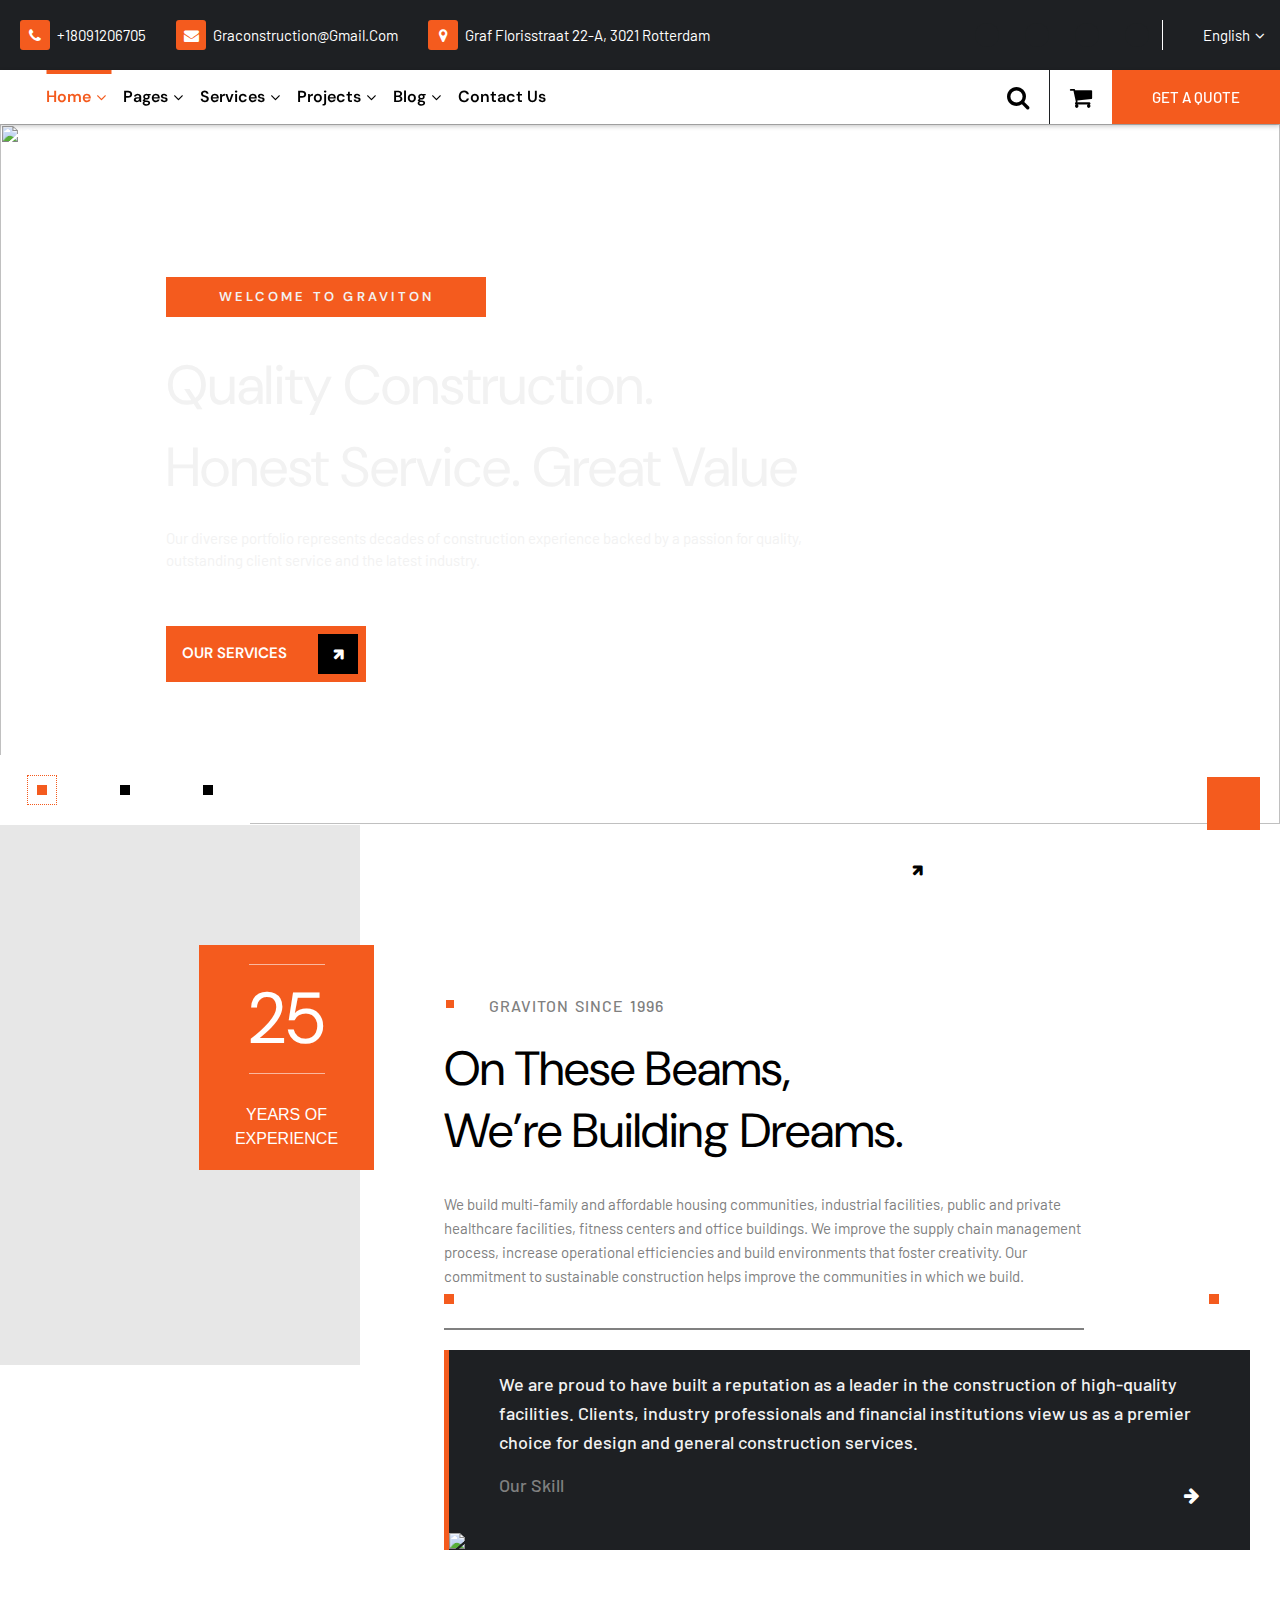
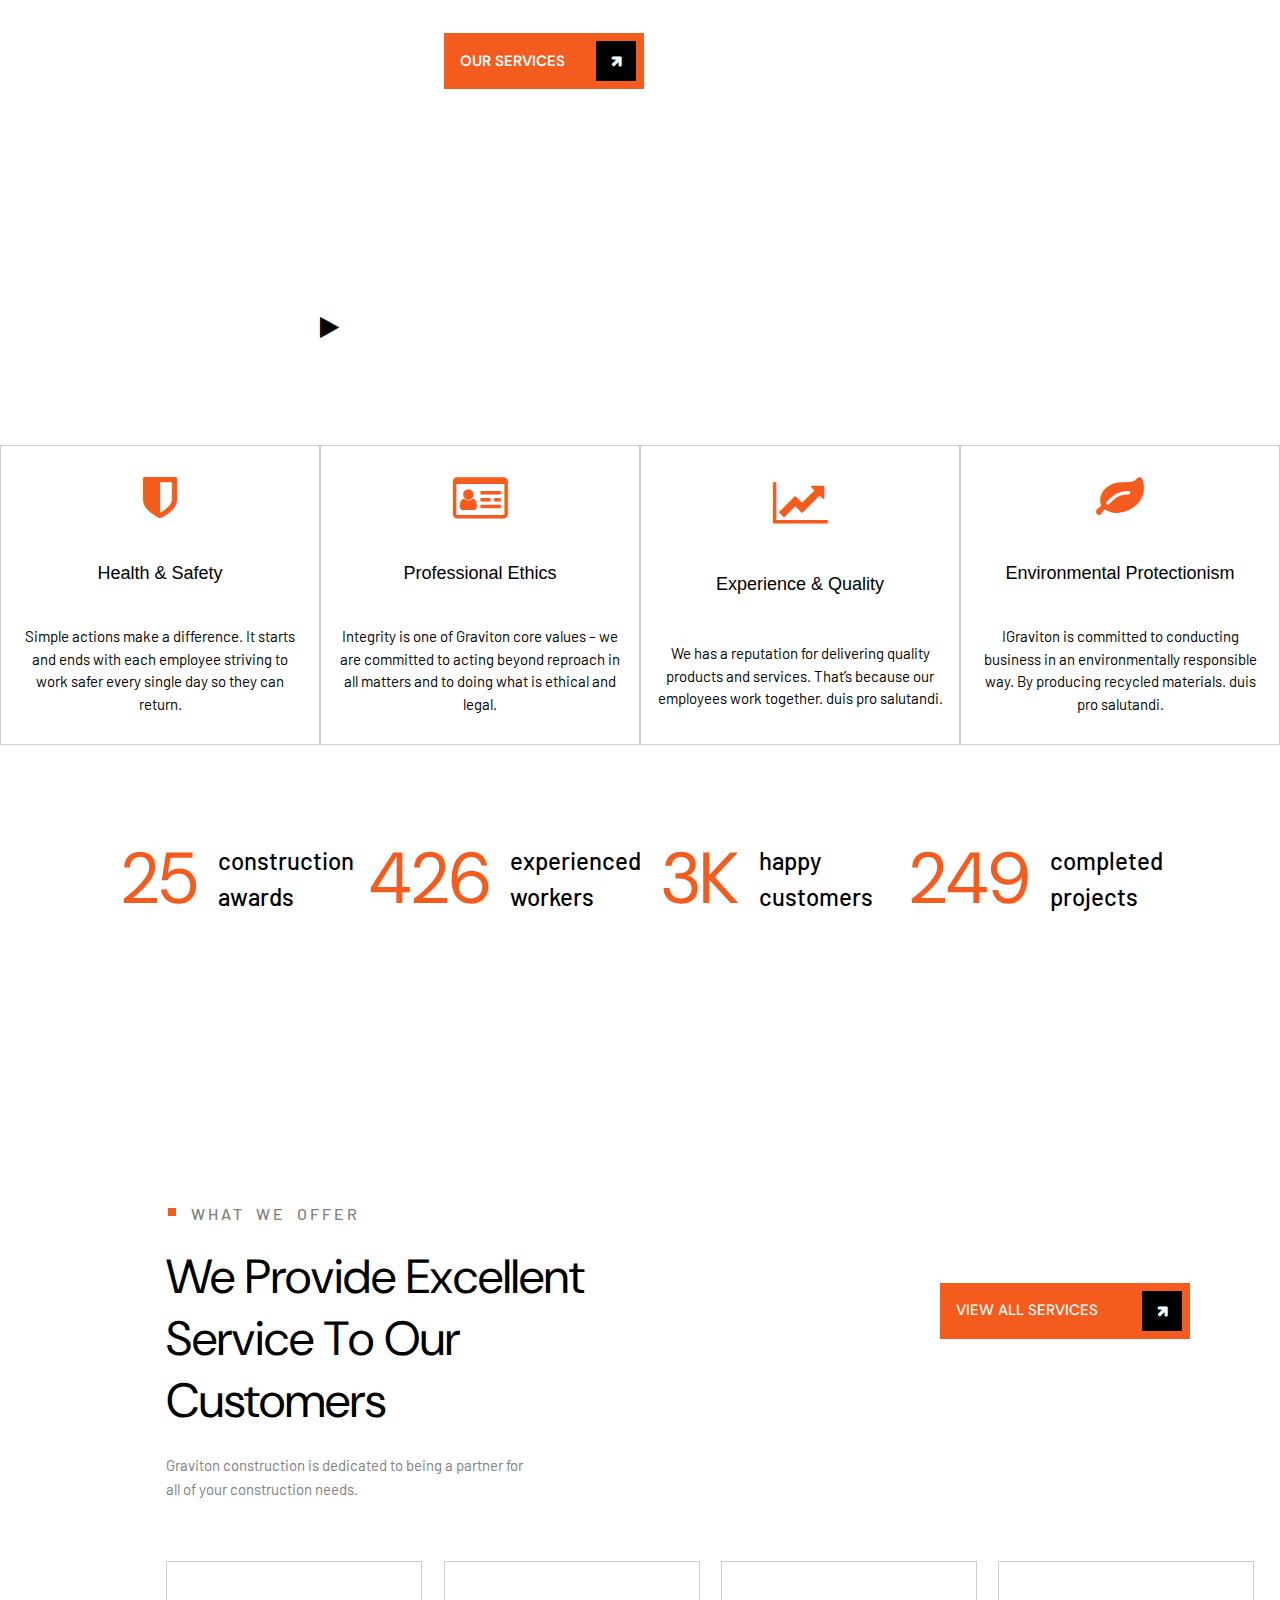
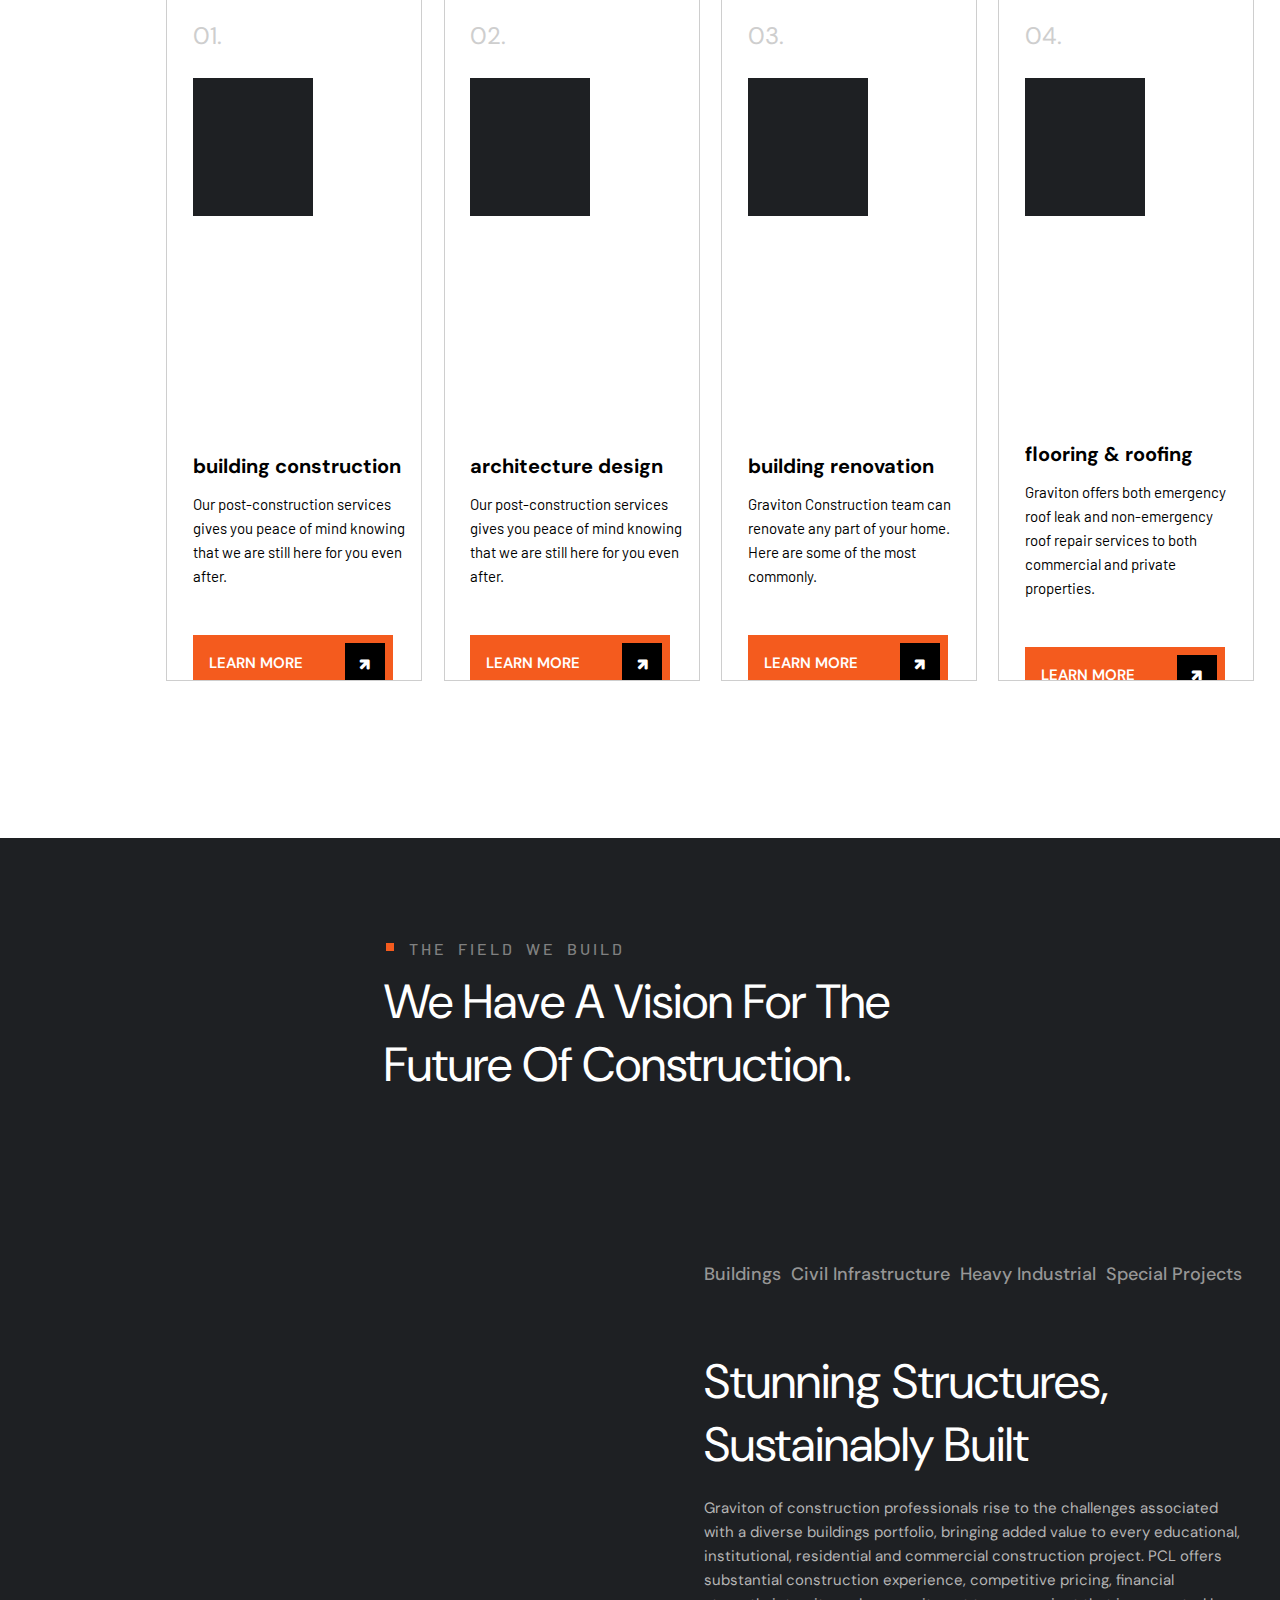
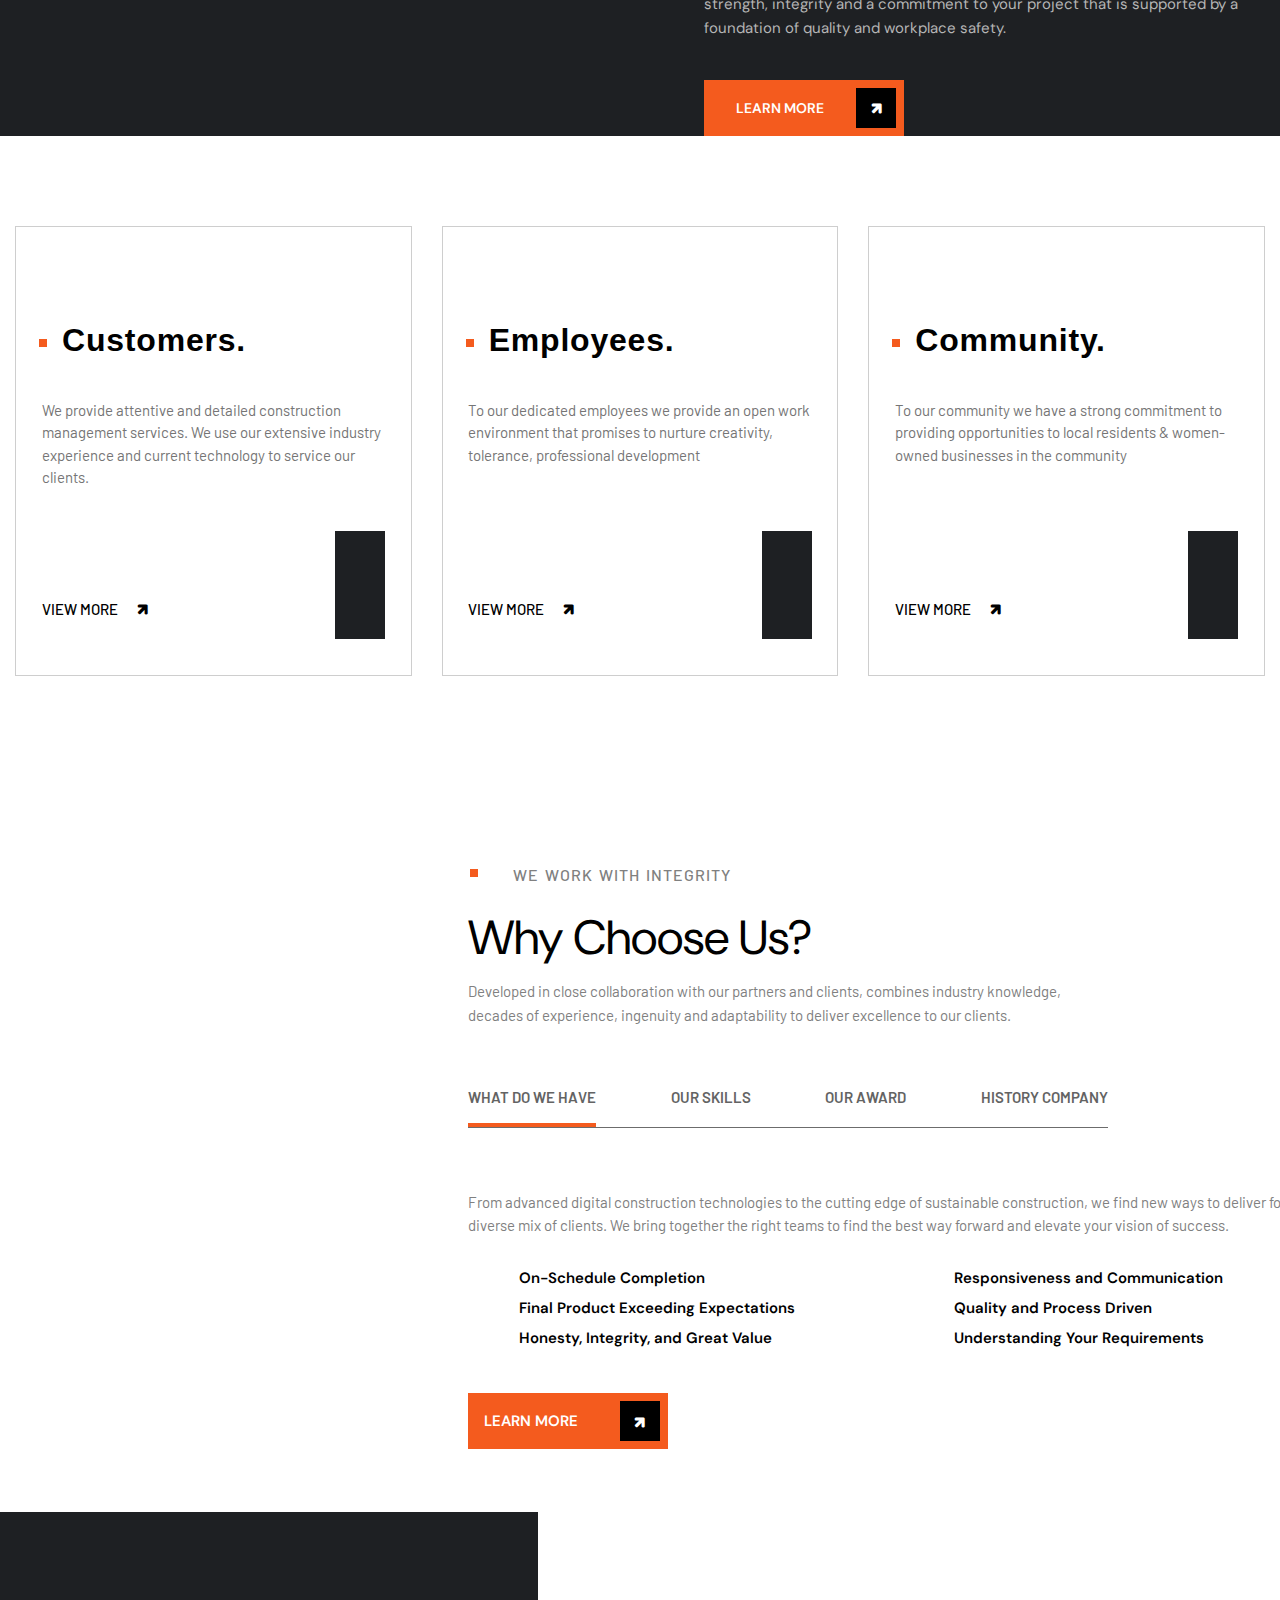
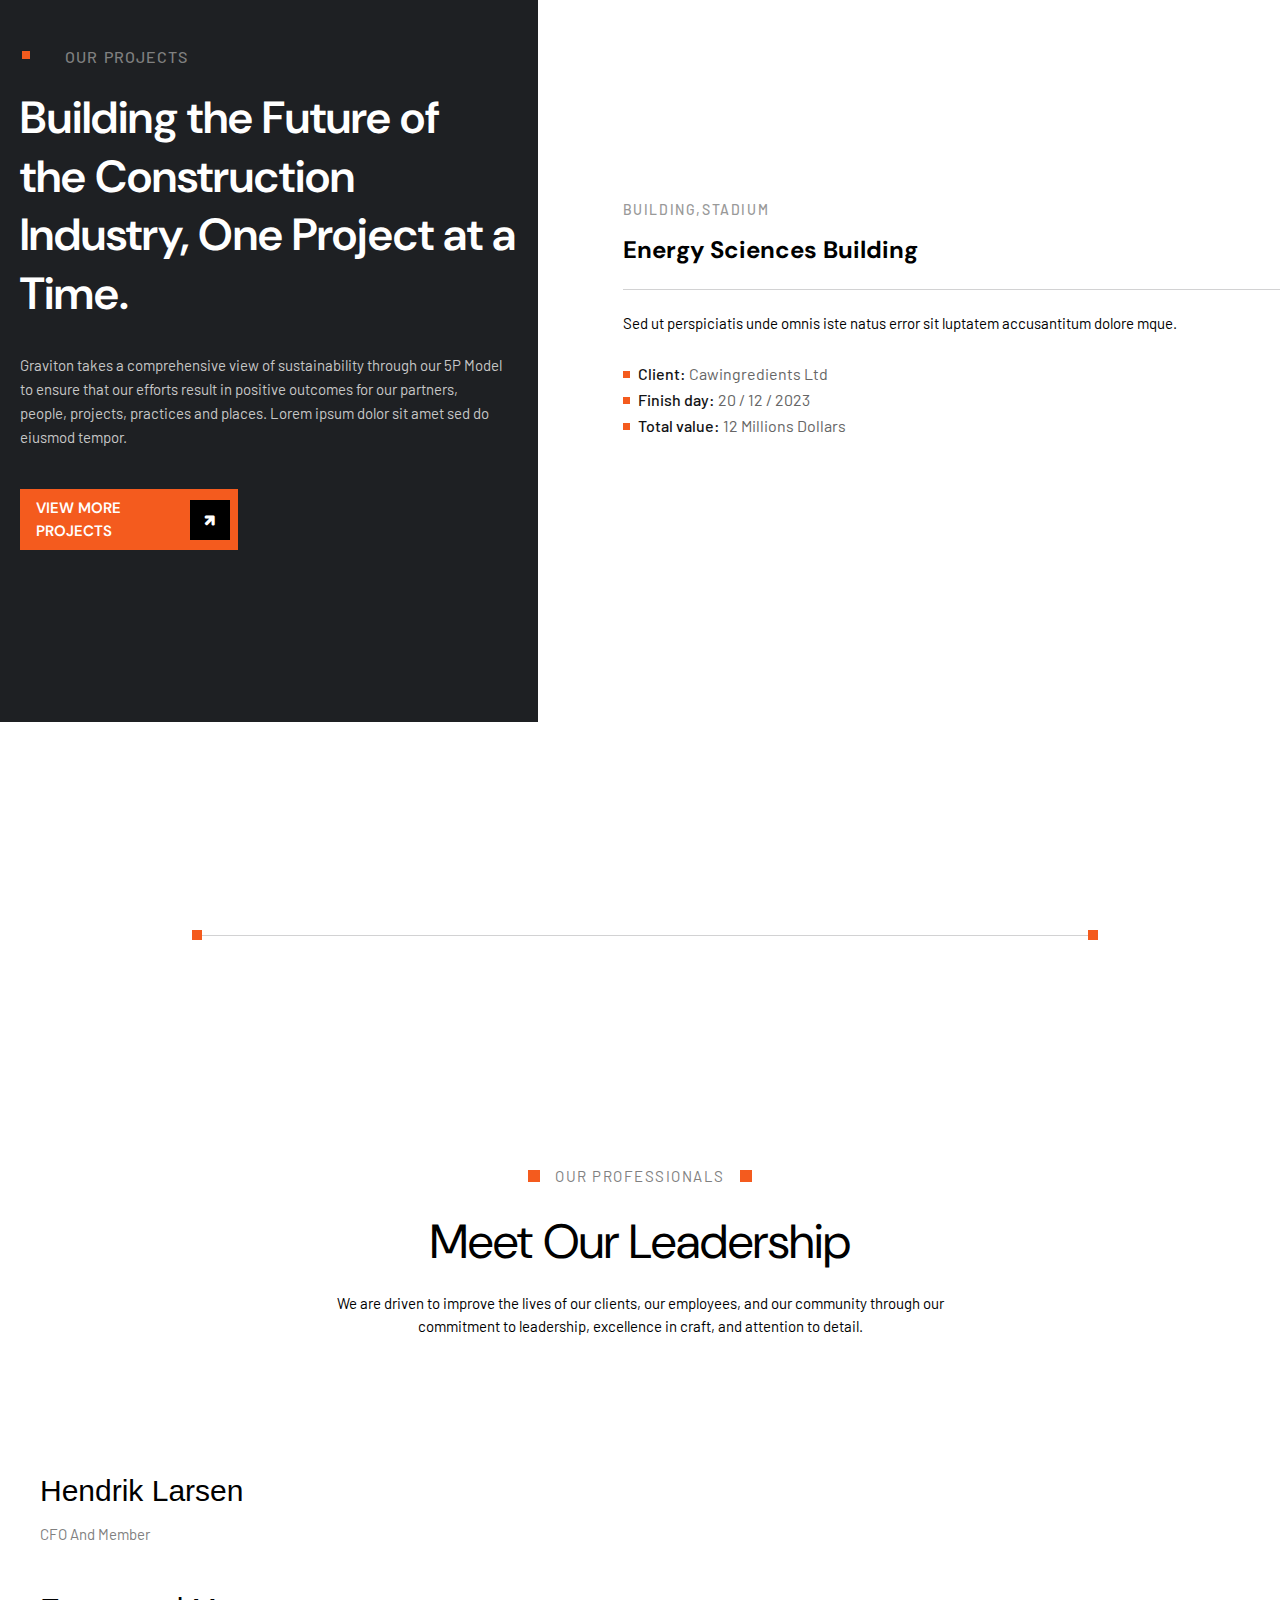
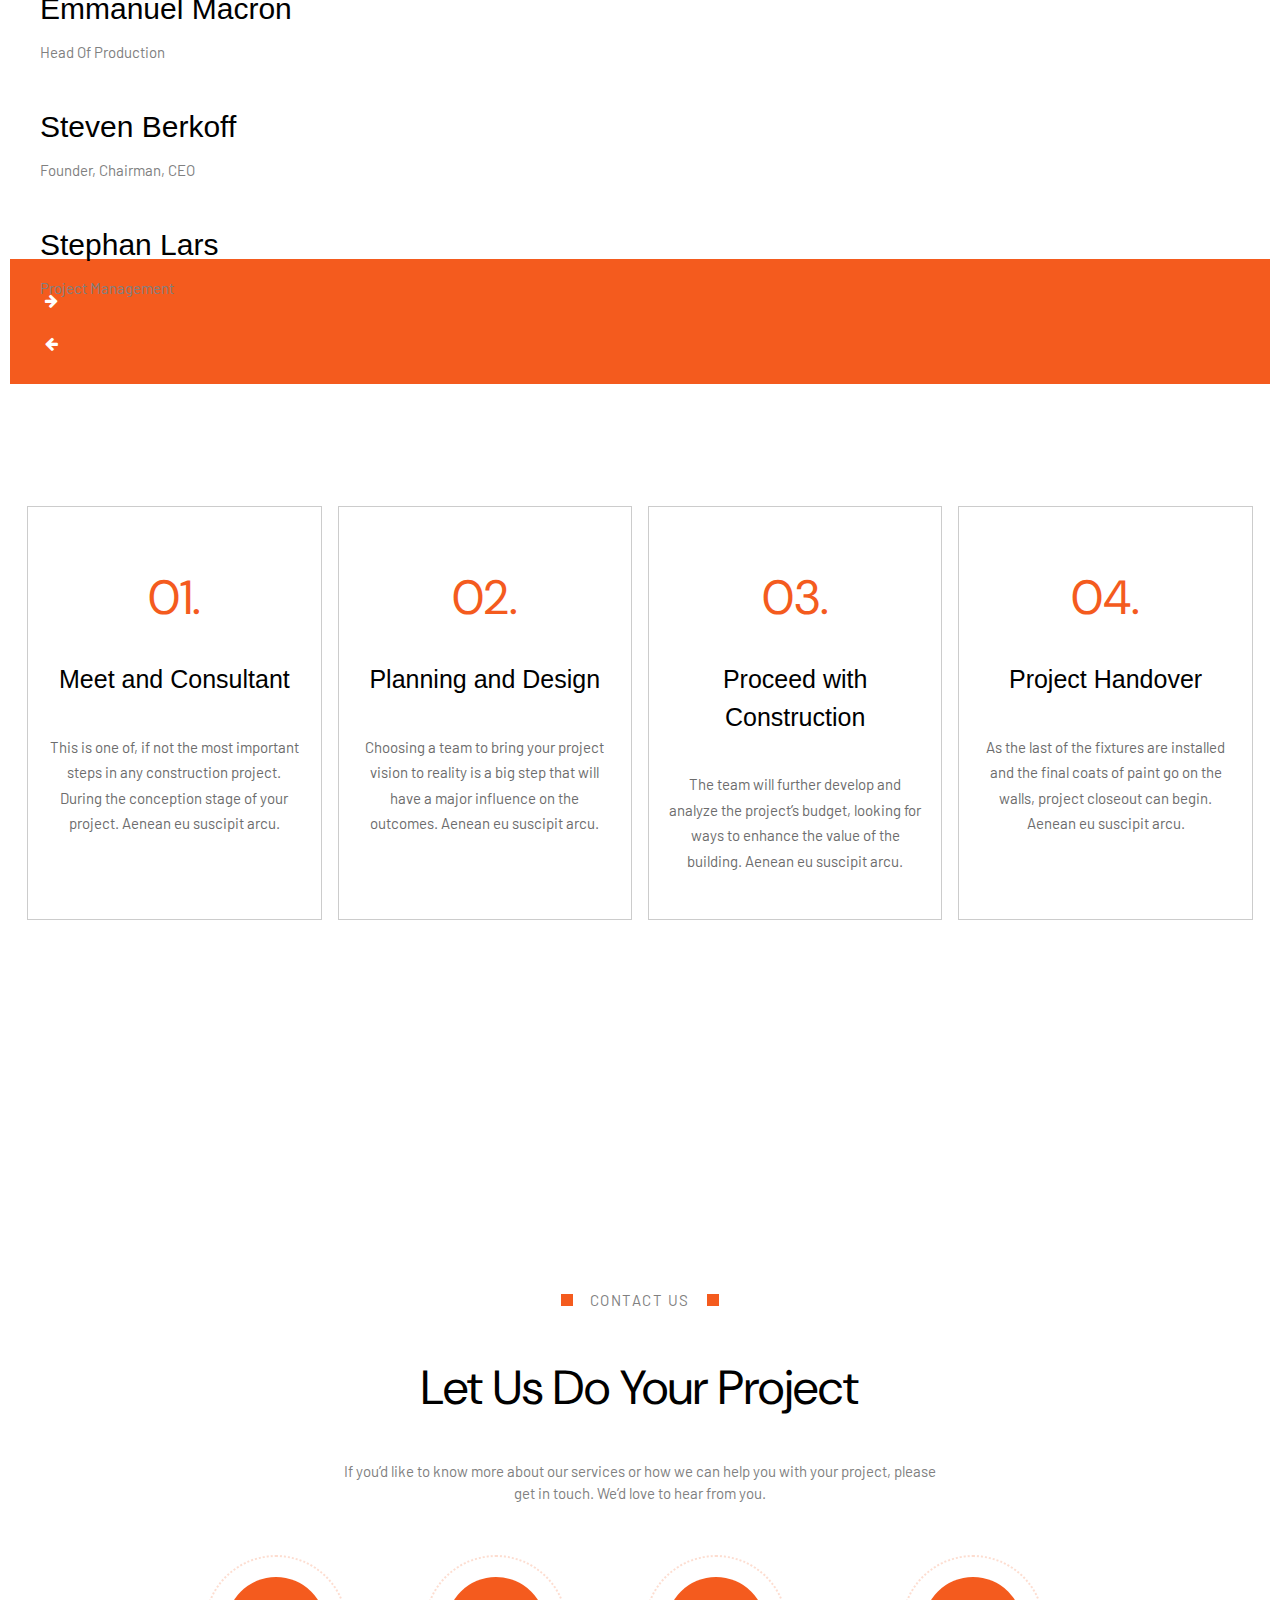
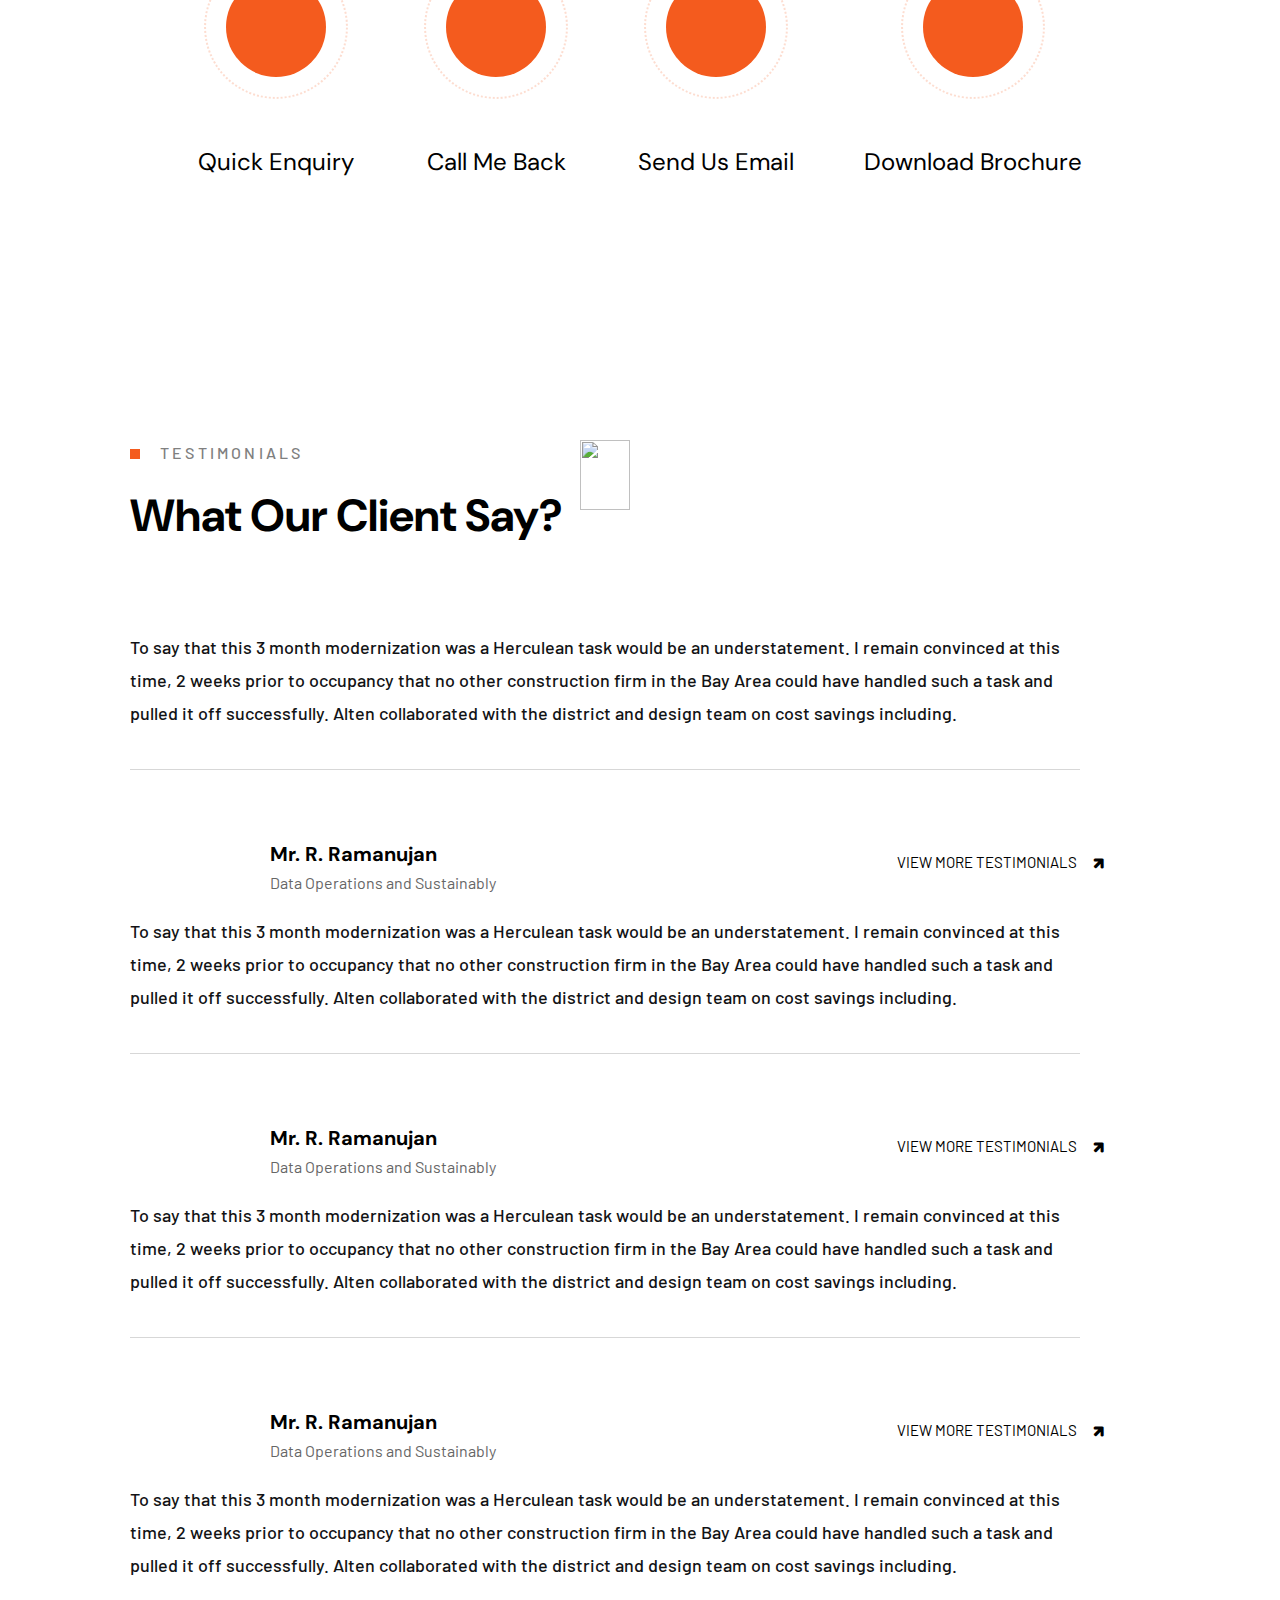
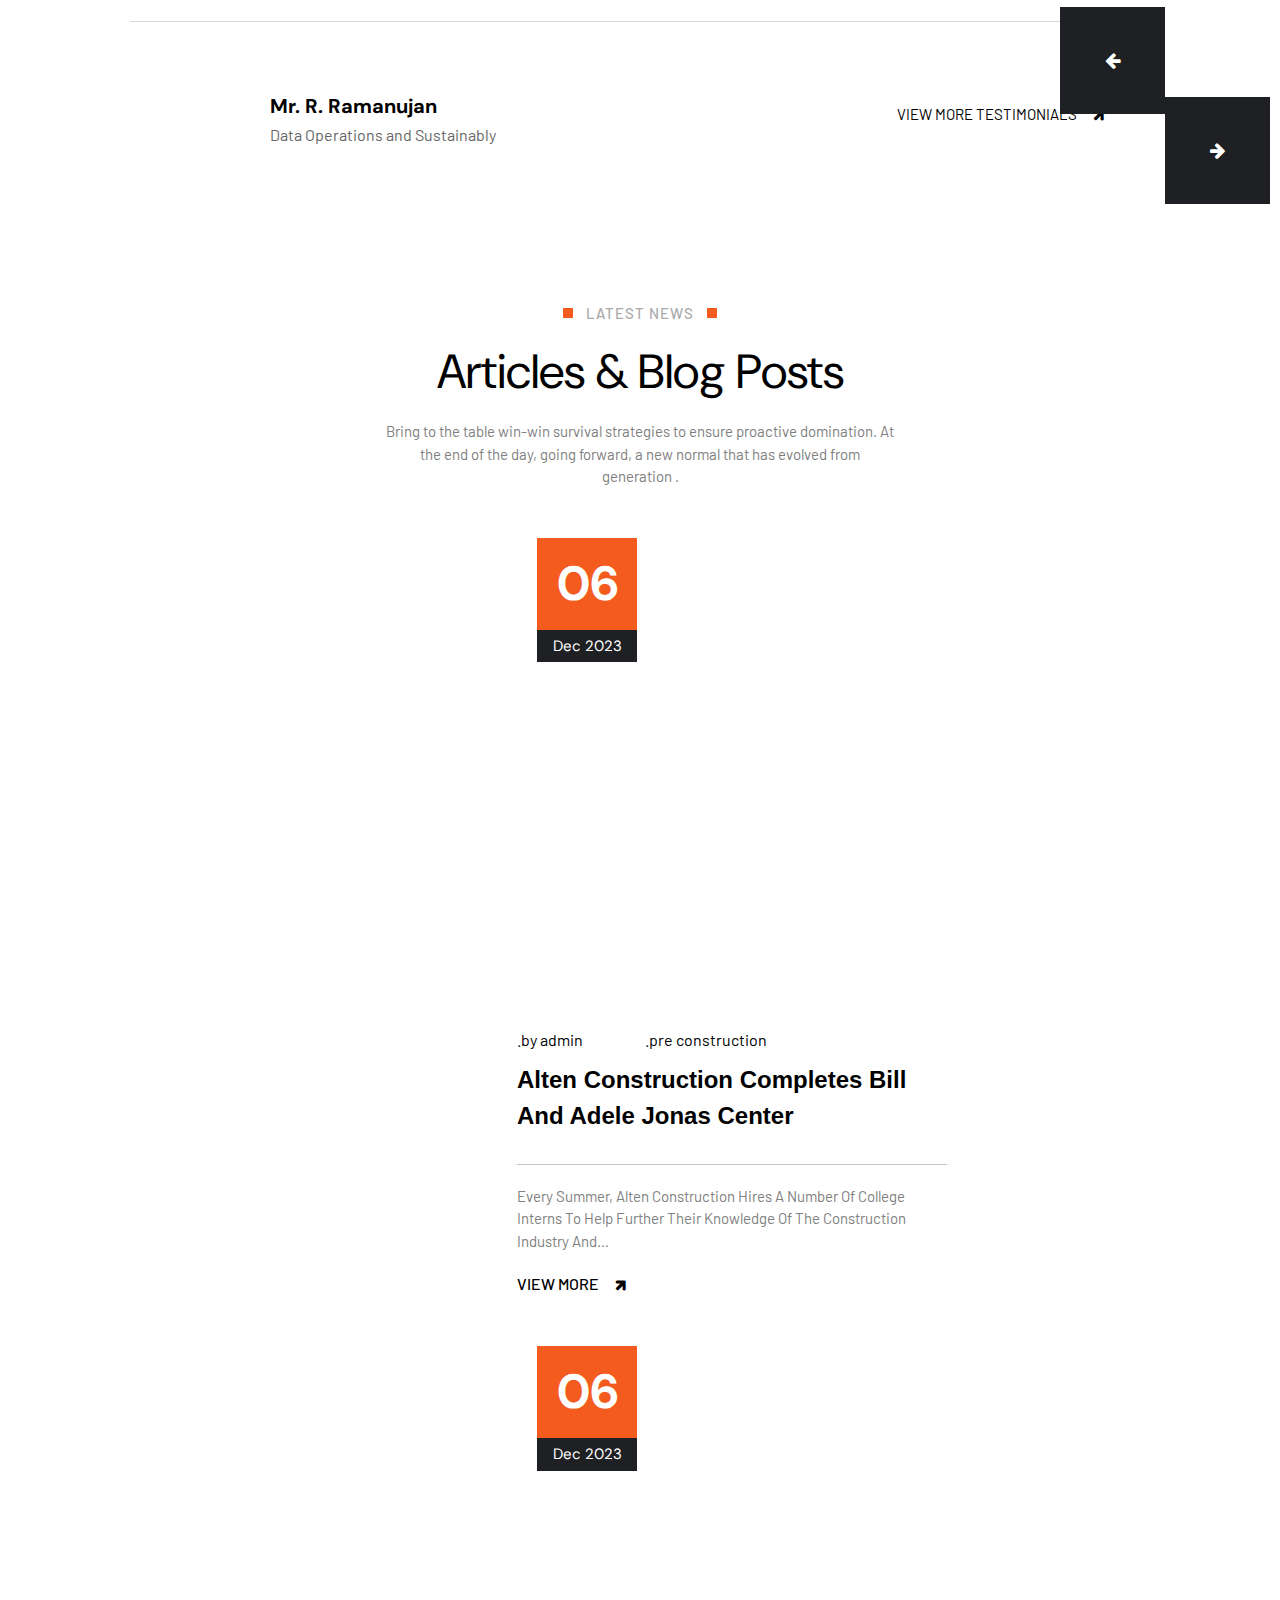
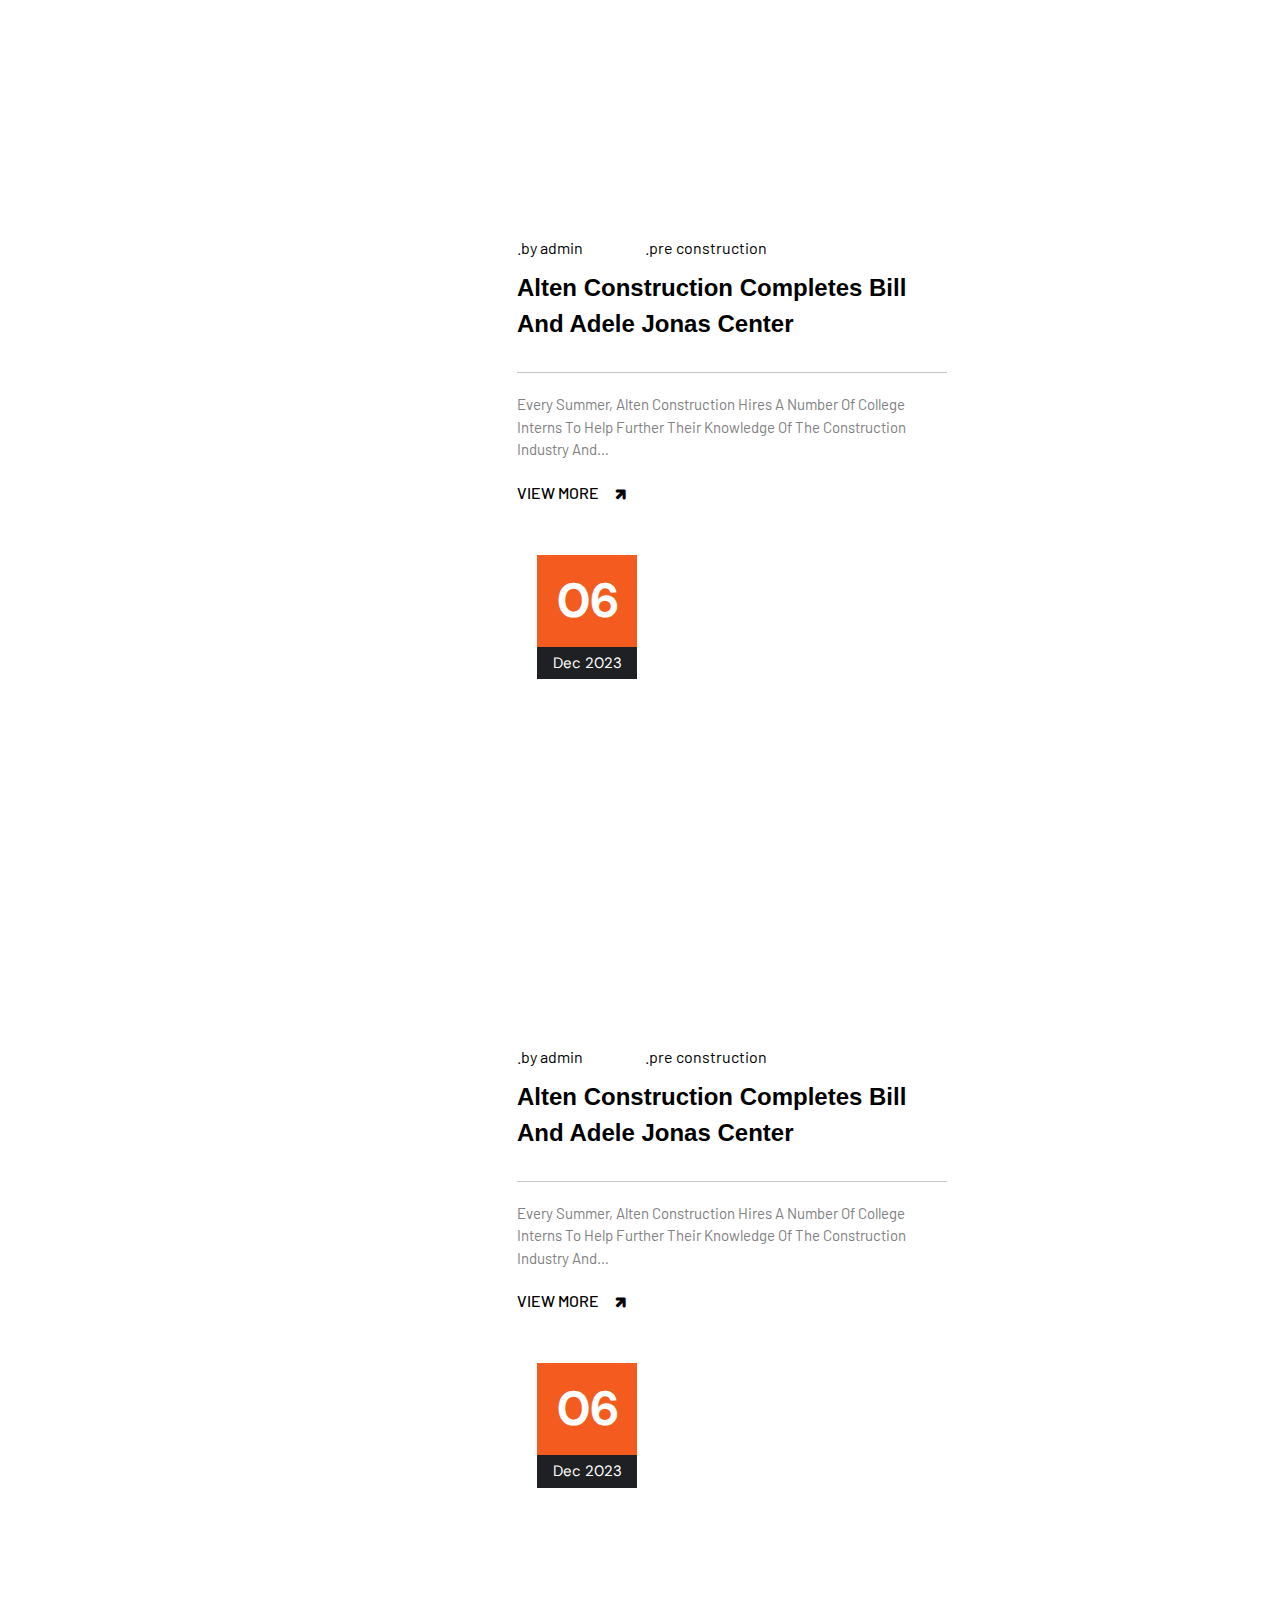
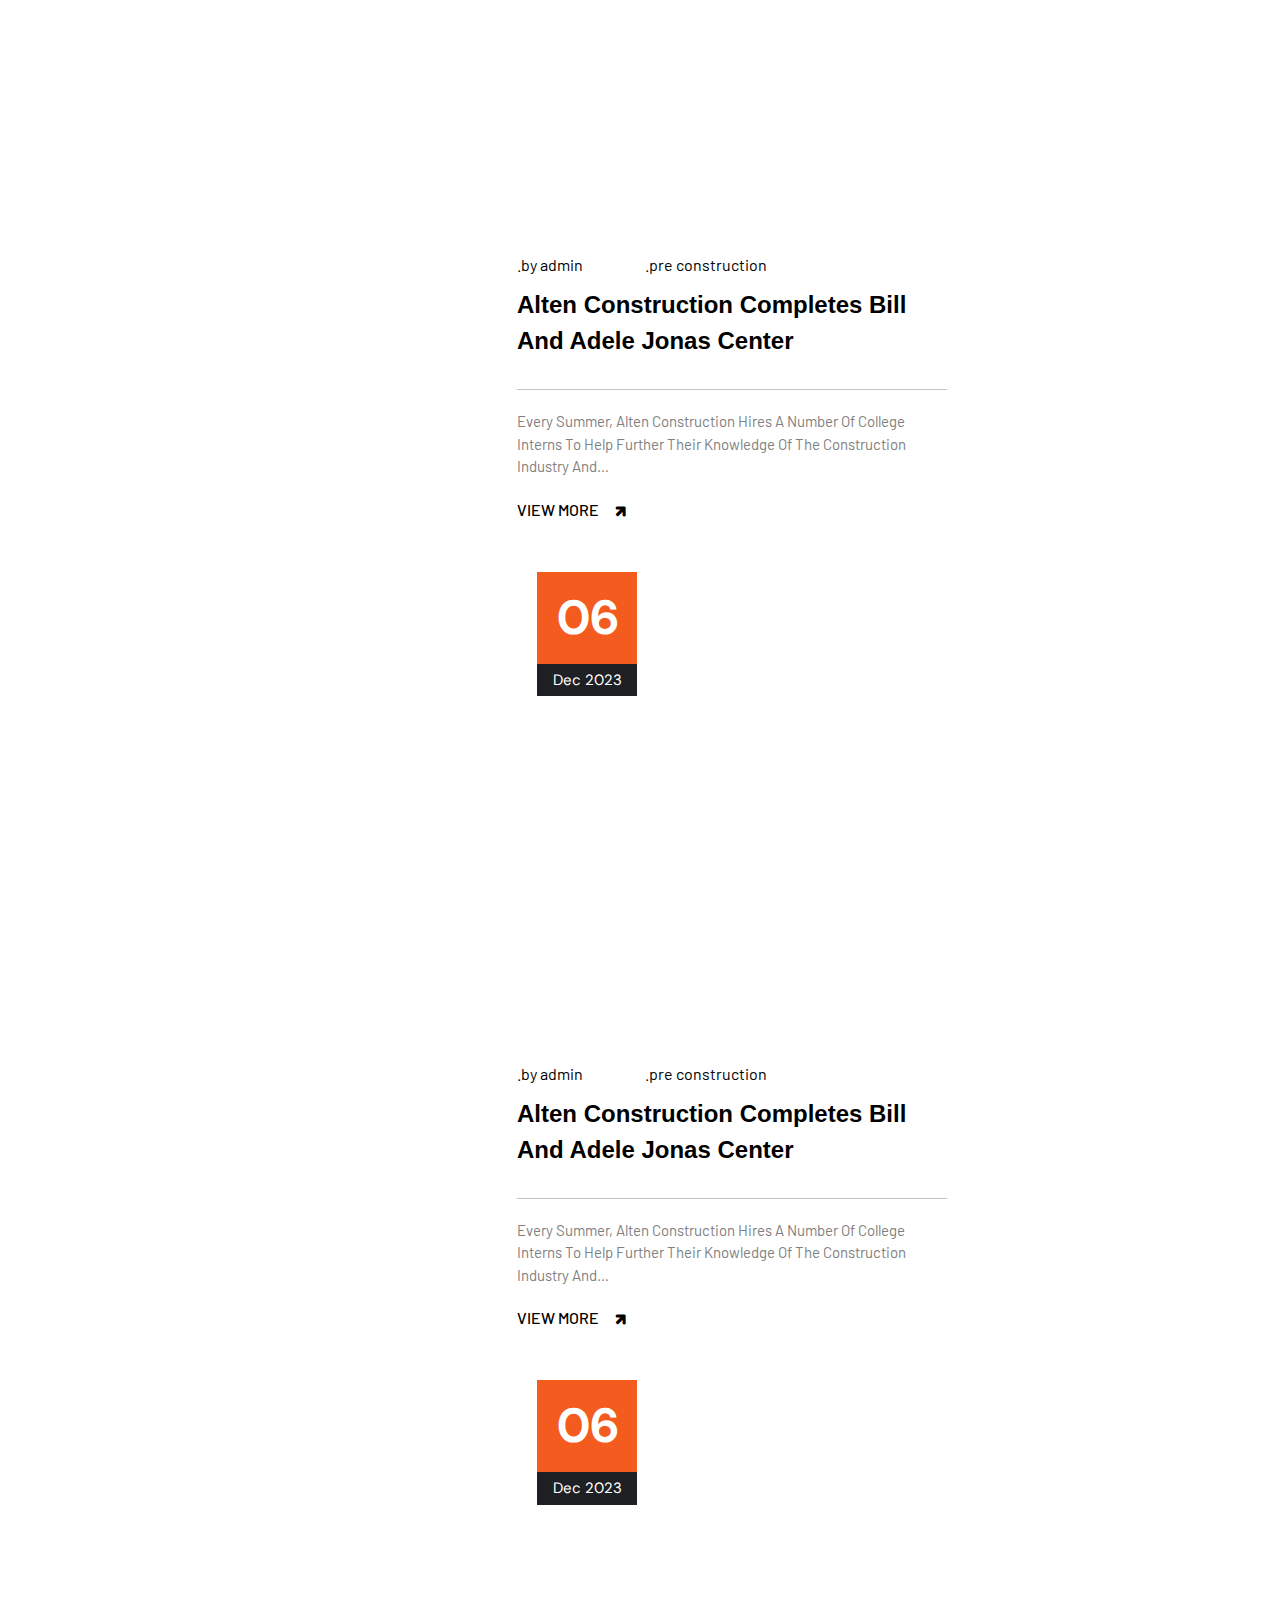
==== construction site.html @ 03c8c066 "Add files via upload" ====
<!DOCTYPE html>
<html lang="en">
  <head>
    <meta charset="UTF-8" />
    <meta name="viewport" content="width=device-width, initial-scale=1.0" />
    <link rel="preconnect" href="https://fonts.googleapis.com" />
    <link rel="preconnect" href="https://fonts.gstatic.com" crossorigin />
    <link rel="stylesheet" href="https://www.w3schools.com/w3css/4/w3.css" />
    <link
      href="https://fonts.googleapis.com/css2?family=Barlow:ital,wght@0,100;0,200;0,300;0,400;0,500;0,600;0,700;0,800;0,900;1,100;1,200;1,300;1,400;1,500;1,600;1,700;1,800;1,900&display=swap"
      rel="stylesheet"
    />
    <link rel="preconnect" href="https://fonts.googleapis.com" />
    <link rel="preconnect" href="https://fonts.gstatic.com" crossorigin />
    <link
      href="https://fonts.googleapis.com/css2?family=DM+Sans:ital,opsz,wght@0,9..40,100..1000;1,9..40,100..1000&display=swap"
      rel="stylesheet"
    />
    <link
      rel="stylesheet"
      href="https://cdn.jsdelivr.net/gh/freeps2/a7rarpress@main/swiper-bundle.min.css"
    />
    <link
      rel="stylesheet"
      href="https://cdn-uicons.flaticon.com/2.1.0/uicons-brands/css/uicons-brands.css"
    />
    <link
      rel="stylesheet"
      href="https://cdn-uicons.flaticon.com/2.1.0/uicons-regular-rounded/css/uicons-regular-rounded.css"
    />
    <link
      rel="stylesheet"
      href="https://cdn-uicons.flaticon.com/2.1.0/uicons-solid-rounded/css/uicons-solid-rounded.css"
    />
    <link
      rel="stylesheet"
      href="https://cdn-uicons.flaticon.com/2.1.0/uicons-thin-straight/css/uicons-thin-straight.css"
    />
    <link
      rel="stylesheet"
      href="https://cdn-uicons.flaticon.com/2.1.0/uicons-regular-straight/css/uicons-regular-straight.css"
    />
    <link
      rel="stylesheet"
      href="https://cdn-uicons.flaticon.com/2.1.0/uicons-regular-straight/css/uicons-regular-straight.css"
    />
    <link
      rel="stylesheet"
      href="https://cdn-uicons.flaticon.com/2.1.0/uicons-thin-rounded/css/uicons-thin-rounded.css"
    />
    <link
      rel="stylesheet"
      href="https://cdn-uicons.flaticon.com/2.1.0/uicons-regular-rounded/css/uicons-regular-rounded.css"
    />
    <link
      rel="stylesheet"
      href="https://cdnjs.cloudflare.com/ajax/libs/font-awesome/4.7.0/css/font-awesome.min.css"
    />
    <link rel="stylesheet" href="style/construction site.css" />

    <title>construction</title>
  </head>
  <body>
    <div class="mainNavbar">
      <div class="row">
        <div class="contactDetails">
          <ul>
            <li>
              <a href="tel:+18091206705"
                ><i class="fa fa-phone" aria-hidden="true"></i>+18091206705</a
              >
            </li>
            <li>
              <a href="mailTo:Graconstruction@gmail.com"
                ><i class="fa fa-envelope" aria-hidden="true"></i
                >Graconstruction@gmail.com</a
              >
            </li>
            <li>
              <a
                href="https://www.google.com/maps/@30.7244843,76.8447094,20z?authuser=0&entry=ttu"
                ><i class="fa fa-map-marker" aria-hidden="true"></i>graf
                florisstraat 22-A, 3021 rotterdam</a
              >
            </li>
          </ul>
        </div>
        <div class="socialMedia">
          <i class="fi fi-brands-facebook"></i
          ><i class="fi fi-brands-twitter"></i><i class="fi fi-brands-skype"></i
          ><i class="fi fi-brands-instagram"></i>
        </div>
        <div class="lang">
          <a href=""
            ><img src="images/united-kingdom-flag-icon.png" alt="" />english<i
              class="fa fa-angle-down"
              aria-hidden="true"
            ></i
          ></a>
        </div>
      </div>
    </div>
    <div class="secondaryNavbar header">
      <div class="row">
        <div class="logo">
          <a href=""> <img src="images/pageLogo.png" alt="" /></a>
        </div>
        <div>
          <ul class="menu">
            <li
              class="secondNavbarLi active dropdown-trigger"
              onclick="activeLi(0)"
            >
              home<i class="fa fa-angle-down" aria-hidden="true"></i>
              <ul class="dropdown-menu">
                <li class="dropdown-menu-item">
                  <div class="liBullets"></div>
                  <span>home 01</span>
                </li>
                <li class="dropdown-menu-item">
                  <div class="liBullets"></div>
                  <span>home 02</span>
                </li>
                <li class="dropdown-menu-item">
                  <div class="liBullets"></div>
                  <span>home 03</span>
                </li>
                <li class="dropdown-menu-item">
                  <div class="liBullets"></div>
                  <span>home 04</span>
                </li>
                <li class="dropdown-menu-item">
                  <div class="liBullets"></div>
                  <span>home 05</span>
                </li>
              </ul>
            </li>
            <li class="secondNavbarLi dropdown-trigger" onclick="activeLi(1)">
              pages<i class="fa fa-angle-down" aria-hidden="true"></i>
              <ul class="dropdown-menu">
                <li class="dropdown-menu-item nestedLi">
                  <div class="liBullets"></div>
                  <span class="dropdown-trigger companyUl"
                    >company
                    <i class="fa fa-angle-right" aria-hidden="true"></i>
                    <ul class="dropdown-menu nestedUl">
                      <li class="dropdown-menu-item">
                        <div class="liBullets"></div>
                        <span>about us</span>
                      </li>
                      <li class="dropdown-menu-item">
                        <div class="liBullets"></div>
                        <span>why choose us</span>
                      </li>
                      <li class="dropdown-menu-item">
                        <div class="liBullets"></div>
                        <span>core values</span>
                      </li>
                      <li class="dropdown-menu-item">
                        <div class="liBullets"></div>
                        <span>history</span>
                      </li>
                      <li class="dropdown-menu-item">
                        <div class="liBullets"></div>
                        <span>what we do</span>
                      </li>
                      <li class="dropdown-menu-item">
                        <div class="liBullets"></div>
                        <span>how do we detail</span>
                      </li>
                      <li class="dropdown-menu-item">
                        <div class="liBullets"></div>
                        <span>working process</span>
                      </li>
                      <li class="dropdown-menu-item">
                        <div class="liBullets"></div>
                        <span>leadership</span>
                      </li>
                      <li class="dropdown-menu-item">
                        <div class="liBullets"></div>
                        <span>leadership details</span>
                      </li>
                    </ul></span
                  >
                </li>
                <li class="dropdown-menu-item">
                  <div class="liBullets"></div>
                  <span>career</span>
                </li>
                <li class="dropdown-menu-item">
                  <div class="liBullets"></div>
                  <span>pricing table</span>
                </li>
                <li class="dropdown-menu-item">
                  <div class="liBullets"></div>
                  <span>gallery</span>
                </li>
                <li class="dropdown-menu-item">
                  <div class="liBullets"></div>
                  <span>testimonials</span>
                </li>
                <li class="dropdown-menu-item">
                  <div class="liBullets"></div>
                  <span>FAQs</span>
                </li>
                <li class="dropdown-menu-item nestedLi">
                  <div class="liBullets"></div>
                  <span class="dropdown-trigger shopUl"
                    >shop <i class="fa fa-angle-right" aria-hidden="true"></i>
                    <ul class="dropdown-menu nestedUl">
                      <li class="dropdown-menu-item">
                        <div class="liBullets"></div>
                        <span>shop</span>
                      </li>
                      <li class="dropdown-menu-item">
                        <div class="liBullets"></div>
                        <span>cart</span>
                      </li>
                      <li class="dropdown-menu-item">
                        <div class="liBullets"></div>
                        <span>shop details</span>
                      </li>
                      <li class="dropdown-menu-item">
                        <div class="liBullets"></div>
                        <span>checkout</span>
                      </li>
                    </ul></span
                  >
                </li>
                <li class="dropdown-menu-item">
                  <div class="liBullets"></div>
                  <span>page 404</span>
                </li>
              </ul>
            </li>
            <li class="secondNavbarLi dropdown-trigger" onclick="activeLi(2)">
              services<i class="fa fa-angle-down" aria-hidden="true"></i>
              <ul class="dropdown-menu">
                <li class="dropdown-menu-item">
                  <div class="liBullets"></div>
                  <span>our service</span>
                </li>
                <li class="dropdown-menu-item">
                  <div class="liBullets"></div>
                  <span>service details</span>
                </li>
              </ul>
            </li>
            <li class="secondNavbarLi dropdown-trigger" onclick="activeLi(3)">
              projects<i class="fa fa-angle-down" aria-hidden="true"></i>
              <ul class="dropdown-menu">
                <li class="dropdown-menu-item">
                  <div class="liBullets"></div>
                  <span>project style 01</span>
                </li>
                <li class="dropdown-menu-item">
                  <div class="liBullets"></div>
                  <span>project style 02</span>
                </li>
                <li class="dropdown-menu-item">
                  <div class="liBullets"></div>
                  <span>project style 03</span>
                </li>
                <li class="dropdown-menu-item">
                  <div class="liBullets"></div>
                  <span>project style 04</span>
                </li>
                <li class="dropdown-menu-item">
                  <div class="liBullets"></div>
                  <span>project details</span>
                </li>
              </ul>
            </li>
            <li class="secondNavbarLi dropdown-trigger" onclick="activeLi(4)">
              blog<i class="fa fa-angle-down" aria-hidden="true"></i>
              <ul class="dropdown-menu">
                <li class="dropdown-menu-item">
                  <div class="liBullets"></div>
                  <span>blog standard</span>
                </li>
                <li class="dropdown-menu-item">
                  <div class="liBullets"></div>
                  <span>blog fullwidth</span>
                </li>
                <li class="dropdown-menu-item">
                  <div class="liBullets"></div>
                  <span>blog grid</span>
                </li>
                <li class="dropdown-menu-item">
                  <div class="liBullets"></div>
                  <span>blog details</span>
                </li>
              </ul>
            </li>
            <li class="secondNavbarLi" onclick="activeLi(5)">
              <a href="">contact us</a>
            </li>
          </ul>
        </div>
        <div class="secondaryNavbarChild3">
          <i class="fa fa-search" aria-hidden="true"></i>
          <i class="fa fa-shopping-cart" aria-hidden="true"></i>
          <div class="quote-btn">get a quote</div>
        </div>
      </div>
    </div>
    <div class="landingcontent">
      <div class="slideshow-container">
        <!-- Full-width images with number and caption text -->
        <div class="mySlides fade">
          <div class="numbertext">
            <div class="container">
              <div class="slogan">welcome to graviton</div>
              <div>
                <h1>
                  quality construction. <br />
                  honest service. great value
                </h1>
              </div>
              <div>
                <p>
                  Our diverse portfolio represents decades of construction
                  experience backed by a passion for quality, outstanding client
                  service and the latest industry.
                </p>
              </div>
              <div class="primaryButton">
                <div>our services</div>
                <div><i class="fa fa-arrow-right" aria-hidden="true"></i></div>
              </div>
            </div>
          </div>
          <img src="images/intricate-explorer-qLCvorZ8oQ4-unsplash.jpg" />
        </div>

        <div class="mySlides fade">
          <div class="numbertext">
            <div class="container">
              <div class="slogan">welcome to graviton</div>
              <div>
                <h1>
                  quality construction. <br />
                  honest service. great value
                </h1>
              </div>
              <div>
                <p>
                  Our diverse portfolio represents decades of construction
                  experience backed by a passion for quality, outstanding client
                  service and the latest industry.
                </p>
              </div>
              <div class="primaryButton">
                <div>our services</div>
                <div><i class="fa fa-arrow-right" aria-hidden="true"></i></div>
              </div>
            </div>
          </div>
          <img src="images/ivan-rohovchenko-orzitN7t_PQ-unsplash.jpg" />
        </div>

        <div class="mySlides fade">
          <div class="numbertext">
            <div class="container">
              <div class="slogan">welcome to graviton</div>
              <div>
                <h1>
                  quality construction. <br />
                  honest service. great value
                </h1>
              </div>
              <div>
                <p>
                  Our diverse portfolio represents decades of construction
                  experience backed by a passion for quality, outstanding client
                  service and the latest industry.
                </p>
              </div>
              <div class="primaryButton">
                <div>our services</div>
                <div><i class="fa fa-arrow-right" aria-hidden="true"></i></div>
              </div>
            </div>
          </div>
          <img src="images/kevin-grieve-35I9F_W2h0I-unsplash.jpg" />
        </div>
      </div>
      <br />

      <!-- The dots/circles -->
      <div class="slideShowBtns" style="text-align: center">
        <div class="slideShowBtnsDivs">
          <span class="dot" onclick="currentSlide(1)"></span>
        </div>
        <div class="slideShowBtnsDivs">
          <span class="dot" onclick="currentSlide(2)"></span>
        </div>
        <div class="slideShowBtnsDivs">
          <span class="dot" onclick="currentSlide(3)"></span>
        </div>
      </div>
    </div>
    <div class="experience">
      <div class="col">
        <div></div>
        <div class="experienceChild1">
          <div class="col-md-4 wow fadeInUp">
            <h1><span class="counter">25</span></h1>
            <h3>years of experience</h3>
          </div>
          <div><i class="fa fa-play" aria-hidden="true"></i></div>
        </div>
      </div>
      <div class="col">
        <div class="wow fadeInRightBig joinUS">
          <div>
            <h1>Ready to work together? <br />Join with us today.</h1>
            <div><i class="fa fa-arrow-right" aria-hidden="true"></i></div>
          </div>
        </div>
        <div class="experienceChild2">
          <div>
            <ul>
              <li><p>GRAVITON SINCE 1996</p></li>
            </ul>
          </div>
          <div>
            <h1>
              On These Beams,<br />
              We’re Building Dreams.
            </h1>
          </div>
          <div>
            <p>
              We build multi-family and affordable housing communities,
              industrial facilities, public and private healthcare facilities,
              fitness centers and office buildings. We improve the supply chain
              management process, increase operational efficiencies and build
              environments that foster creativity. Our commitment to sustainable
              construction helps improve the communities in which we build.
            </p>
            <div class="bullets"></div>
            <div class="bullets"></div>
          </div>
          <div class="slideshow-container">
            <div class="mySlides2 fade">
              <div class="numbertext">
                We are proud to have built a reputation as a leader in the
                construction of high-quality facilities. Clients, industry
                professionals and financial institutions view us as a premier
                choice for design and general construction services.
              </div>
              <img
                src="https://demo.bravisthemes.com/graviton/wp-content/themes/graviton/assets/img/ruler.png"
                style="width: 100%"
              />
              <div class="text">Our Skill</div>
            </div>

            <div class="mySlides2 fade">
              <div class="numbertext">
                To integrate the entire building lifecycle into a seamless
                platform to redefine how the world builds. Vel altera malorum
                ei. Eam at erat dicat vocent, vel et magna vitae principes, et
                sea dicit eripuit.
              </div>
              <img
                src="https://demo.bravisthemes.com/graviton/wp-content/themes/graviton/assets/img/ruler.png"
                style="width: 100%"
              />
              <div class="text">Our Mission</div>
            </div>
            <a class="prev" onclick="plusSlides(-1)"
              ><i class="fa fa-arrow-left"></i
            ></a>
            <a class="next" onclick="plusSlides(1)"
              ><i class="fa fa-arrow-right"></i
            ></a>
          </div>
          <br />

          <div class="primaryButton">
            <div>our services</div>
            <div><i class="fa fa-arrow-right" aria-hidden="true"></i></div>
          </div>
        </div>
      </div>
    </div>
    <div class="characteristics">
      <div class="row">
        <div class="box">
          <i class="fa fa-shield" aria-hidden="true"></i>
          <h2>health & safety</h2>
          <p>
            Simple actions make a difference. It starts and ends with each
            employee striving to work safer every single day so they can return.
          </p>
        </div>
        <div class="box">
          <i class="fa fa-id-card-o" aria-hidden="true"></i>
          <h2>professional ethics</h2>
          <p>
            Integrity is one of Graviton core values – we are committed to
            acting beyond reproach in all matters and to doing what is ethical
            and legal.
          </p>
        </div>
        <div class="box">
          <i class="fa fa-line-chart" aria-hidden="true"></i>
          <h2>experience & quality</h2>
          <p>
            We has a reputation for delivering quality products and services.
            That’s because our employees work together. duis pro salutandi.
          </p>
        </div>
        <div class="box">
          <i class="fa fa-leaf" aria-hidden="true"></i>
          <h2>environmental protectionism</h2>
          <p>
            IGraviton is committed to conducting business in an environmentally
            responsible way. By producing recycled materials. duis pro
            salutandi.
          </p>
        </div>
      </div>
      <div class="row">
        <div>
          <h1><span class="counter">25</span></h1>
          <p>construction awards</p>
        </div>
        <div>
          <h1><span class="counter">426</span></h1>
          <p>experienced workers</p>
        </div>
        <div>
          <h1><span class="counter">3</span>K</h1>
          <p>happy customers</p>
        </div>
        <div>
          <h1><span class="counter">249</span></h1>
          <p>completed projects</p>
        </div>
      </div>
    </div>
    <div class="whatWeOffer">
      <img class="wow fadeInDown" src="images/crane.webp" alt="" />
      <div class="row">
        <div class="col whatWeOfferChild">
          <div>
            <ul>
              <li><p>WHAT WE OFFER</p></li>
            </ul>
          </div>
          <div>
            <h1>We Provide Excellent Service To Our Customers</h1>
          </div>
          <div>
            <p>
              Graviton construction is dedicated to being a partner for all of
              your construction needs.
            </p>
          </div>
        </div>
        <div class="col">
          <div class="primaryButton">
            <div>view all services</div>
            <div><i class="fa fa-arrow-right" aria-hidden="true"></i></div>
          </div>
        </div>
      </div>
      <div class="row">
        <div class="col box">
          <div class="upper">
            <div class="appearing">
              <img src="images/appearing_1.webp" alt="" />
            </div>
            <div class="dissapearing">
              <h3>01.</h3>
              <div><i class="fi fi-rs-build-alt"></i></div>
            </div>
          </div>
          <div class="lower">
            <h2>building construction</h2>
            <p>
              Our post-construction services gives you peace of mind knowing
              that we are still here for you even after.
            </p>
            <div class="primaryButton">
              <div>learn more</div>
              <div><i class="fa fa-arrow-right" aria-hidden="true"></i></div>
            </div>
          </div>
        </div>
        <div class="col box">
          <div class="upper">
            <div class="appearing">
              <img src="images/appearing_2.webp" alt="" />
            </div>
            <div class="dissapearing">
              <h3>02.</h3>
              <div><i class="fi fi-rs-map"></i></div>
            </div>
          </div>
          <div class="lower">
            <h2>architecture design</h2>
            <p>
              Our post-construction services gives you peace of mind knowing
              that we are still here for you even after.
            </p>
            <div class="primaryButton">
              <div>learn more</div>
              <div><i class="fa fa-arrow-right" aria-hidden="true"></i></div>
            </div>
          </div>
        </div>
        <div class="col box">
          <div class="upper">
            <div class="appearing">
              <img src="images/appearing_3.webp" alt="" />
            </div>
            <div class="dissapearing">
              <h3>03.</h3>
              <div><i class="fi fi-rs-hammer"></i></div>
            </div>
          </div>
          <div class="lower">
            <h2>building renovation</h2>
            <p>
              Graviton Construction team can renovate any part of your home.
              Here are some of the most commonly.
            </p>
            <div class="primaryButton">
              <div>learn more</div>
              <div><i class="fa fa-arrow-right" aria-hidden="true"></i></div>
            </div>
          </div>
        </div>
        <div class="col box">
          <div class="upper">
            <div class="appearing">
              <img src="images/appearing_4.webp" alt="" />
            </div>
            <div class="dissapearing">
              <h3>04.</h3>
              <div><i class="fi fi-rs-chimney"></i></div>
            </div>
          </div>
          <div class="lower">
            <h2>flooring & roofing</h2>
            <p>
              Graviton offers both emergency roof leak and non-emergency roof
              repair services to both commercial and private properties.
            </p>
            <div class="primaryButton">
              <div>learn more</div>
              <div><i class="fa fa-arrow-right" aria-hidden="true"></i></div>
            </div>
          </div>
        </div>
      </div>
    </div>
    <div class="fieldWeBuilt">
      <div class="row">
        <div class="col">
          <div>
            <ul>
              <li><p>THE FIELD WE BUILD</p></li>
            </ul>
          </div>
          <div>
            <h1>We Have A Vision For The Future Of Construction.</h1>
          </div>
        </div>
        <div class="col">
          <img
            class="wow fadeInDown"
            src="images/Screenshot 2024-02-26 101257.png"
            alt=""
          />
        </div>
      </div>
      <div class="row">
        <div class="col">
          <img
            id="buildingsImg"
            class="wow fadeInLeft img"
            src="images/tab1Img.png"
            alt=""
          /><img
            id="civilInfraImg"
            class="wow fadeInLeft img"
            src="images/tab2Img.jpg"
            alt=""
          /><img
            id="heavyIndustImg"
            class="wow fadeInLeft img"
            src="images/tab3Img.jpg"
            alt=""
          /><img
            id="specialProjectImg"
            class="wow fadeInLeft img"
            src="images/tab4Img.jpg"
            alt=""
          />
        </div>
        <div class="col">
          <div>
            <div
              id="tabToggler1"
              class="tabTogglers"
              onclick="openCity('buildings'), openImg('buildingsImg'), activeTab('tabToggler1')"
            >
              buildings
            </div>
            <div
              id="tabToggler2"
              class="tabTogglers"
              onclick="openCity('civilInfra'),openImg('civilInfraImg'), activeTab('tabToggler2')"
            >
              civil infrastructure
            </div>
            <div
              id="tabToggler3"
              class="tabTogglers"
              onclick="openCity('heavyIndust'),openImg('heavyIndustImg'), activeTab('tabToggler3')"
            >
              heavy industrial
            </div>
            <div
              id="tabToggler4"
              class="tabTogglers"
              onclick="openCity('specialProject'),openImg('specialProjectImg'), activeTab('tabToggler4')"
            >
              special projects
            </div>
          </div>
          <div id="buildings" class="city wow fadeInRight">
            <div>
              <h1>Stunning Structures, Sustainably Built</h1>
            </div>
            <div>
              <p>
                Graviton of construction professionals rise to the challenges
                associated with a diverse buildings portfolio, bringing added
                value to every educational, institutional, residential and
                commercial construction project. PCL offers substantial
                construction experience, competitive pricing, financial
                strength, integrity and a commitment to your project that is
                supported by a foundation of quality and workplace safety.
              </p>
            </div>
            <div class="primaryButton">
              <div>learn more</div>
              <div><i class="fa fa-arrow-right" aria-hidden="true"></i></div>
            </div>
          </div>
          <div id="civilInfra" class="city wow fadeInRight">
            <div>
              <h1>Stunning Structures, Sustainably Built</h1>
            </div>
            <div>
              <p>
                Graviton of construction professionals rise to the challenges
                associated with a diverse buildings portfolio, bringing added
                value to every educational, institutional, residential and
                commercial construction project. PCL offers substantial
                construction experience, competitive pricing, financial
                strength, integrity and a commitment to your project that is
                supported by a foundation of quality and workplace safety.
              </p>
            </div>
            <div class="primaryButton">
              <div>learn more</div>
              <div><i class="fa fa-arrow-right" aria-hidden="true"></i></div>
            </div>
          </div>
          <div id="heavyIndust" class="city wow fadeInRight">
            <div>
              <h1>Stunning Structures, Sustainably Built</h1>
            </div>
            <div>
              <p>
                Graviton of construction professionals rise to the challenges
                associated with a diverse buildings portfolio, bringing added
                value to every educational, institutional, residential and
                commercial construction project. PCL offers substantial
                construction experience, competitive pricing, financial
                strength, integrity and a commitment to your project that is
                supported by a foundation of quality and workplace safety.
              </p>
            </div>
            <div class="primaryButton">
              <div>learn more</div>
              <div><i class="fa fa-arrow-right" aria-hidden="true"></i></div>
            </div>
          </div>
          <div id="specialProject" class="city wow fadeInRight">
            <div>
              <h1>Stunning Structures, Sustainably Built</h1>
            </div>
            <div>
              <p>
                Graviton of construction professionals rise to the challenges
                associated with a diverse buildings portfolio, bringing added
                value to every educational, institutional, residential and
                commercial construction project. PCL offers substantial
                construction experience, competitive pricing, financial
                strength, integrity and a commitment to your project that is
                supported by a foundation of quality and workplace safety.
              </p>
            </div>
            <div class="primaryButton">
              <div>learn more</div>
              <div><i class="fa fa-arrow-right" aria-hidden="true"></i></div>
            </div>
          </div>
        </div>
      </div>
      <div class="row wow fadeInUp">
        <img class="" src="images/Screenshot 2024-02-26 101257.png" alt="" />
      </div>
    </div>
    <div class="people">
      <div class="box">
        <ul>
          <li><h2>Customers.</h2></li>
        </ul>
        <p>
          We provide attentive and detailed construction management services. We
          use our extensive industry experience and current technology to
          service our clients.
        </p>
        <div class="peopleChild">
          <div>
            <a href="">view more <i class="fa fa-arrow-right"></i></a>
          </div>
          <div><i class="fi fi-rs-users"></i></div>
        </div>
      </div>
      <div class="box">
        <ul>
          <li><h2>Employees.</h2></li>
        </ul>
        <p>
          To our dedicated employees we provide an open work environment that
          promises to nurture creativity, tolerance, professional development
        </p>
        <div class="peopleChild">
          <div>
            <a href="">view more <i class="fa fa-arrow-right"></i></a>
          </div>
          <div><i class="fi fi-rs-employee-man-alt"></i></div>
        </div>
      </div>
      <div class="box">
        <ul>
          <li><h2>Community.</h2></li>
        </ul>
        <p>
          To our community we have a strong commitment to providing
          opportunities to local residents & women-owned businesses in the
          community
        </p>
        <div class="peopleChild">
          <div>
            <a href="">view more <i class="fa fa-arrow-right"></i></a>
          </div>
          <div><i class="fi fi-rs-globe"></i></div>
        </div>
      </div>
    </div>
    <div class="whyChooseUS">
      <div class="col">
        <img class="wow fadeInLeftBig" src="images/Untitled-1.png" alt="" />
      </div>
      <div class="col">
        <div class="experienceChild2">
          <div>
            <ul>
              <li><p>WE WORK WITH INTEGRITY</p></li>
            </ul>
          </div>
          <div>
            <h1>Why Choose Us?</h1>
          </div>
          <div>
            <p>
              Developed in close collaboration with our partners and clients,
              combines industry knowledge, decades of experience, ingenuity and
              adaptability to deliver excellence to our clients.
            </p>
          </div>
        </div>
        <div>
          <div
            class="tabHeads activeTabs"
            id="whatDoWeHavediv"
            onclick="openTab('whatDoWeHave')"
          >
            WHAT DO WE HAVE
          </div>
          <div
            class="tabHeads"
            id="ourSkillsdiv"
            onclick="openTab('ourSkills')"
          >
            OUR SKILLS
          </div>
          <div
            class="tabHeads"
            id="ourAwardsdiv"
            onclick="openTab('ourAwards')"
          >
            OUR AWARD
          </div>
          <div
            class="tabHeads"
            id="historyCompanydiv"
            onclick="openTab('historyCompany')"
          >
            HISTORY COMPANY
          </div>
        </div>
        <div id="whatDoWeHave" class="wow whatDoWeHave fadeInRight tabs2">
          <div>
            <p>
              From advanced digital construction technologies to the cutting
              edge of sustainable construction, we find new ways to deliver for
              a more diverse mix of clients. We bring together the right teams
              to find the best way forward and elevate your vision of success.
            </p>
          </div>
          <div class="whyChooseUslist">
            <div class="col">
              <ul>
                <li>
                  <img src="images/check-circle.png" alt="" />
                  <p>On-Schedule Completion</p>
                </li>
                <li>
                  <img src="images/check-circle.png" alt="" />
                  <p>Final Product Exceeding Expectations</p>
                </li>
                <li>
                  <img src="images/check-circle.png" alt="" />
                  <p>Honesty, Integrity, and Great Value</p>
                </li>
              </ul>
            </div>
            <div class="col">
              <ul>
                <li>
                  <img src="images/check-circle.png" alt="" />
                  <p>Responsiveness and Communication</p>
                </li>
                <li>
                  <img src="images/check-circle.png" alt="" />
                  <p>Quality and Process Driven</p>
                </li>
                <li>
                  <img src="images/check-circle.png" alt="" />
                  <p>Understanding Your Requirements</p>
                </li>
              </ul>
            </div>
          </div>
          <div class="primaryButton">
            <div>learn more</div>
            <div><i class="fa fa-arrow-right" aria-hidden="true"></i></div>
          </div>
        </div>
        <div id="ourSkills" class="wow ourSkills fadeInRight tabs2">
          <div>
            <p>
              We are proud to have built a reputation as a leader in the
              construction of high-quality facilities. Clients, industry
              professionals and financial institutions view us as a premier
              choice for design and general construction services
            </p>
          </div>
          <div>
            <div class="ourSkillsContainers">
              <div>
                <h1>90%</h1>
              </div>
              <div>
                <h2>building construction</h2>
                <p>
                  In addition to building some of the world's modern marvels, we
                  plays a role in developing.
                </p>
              </div>
            </div>
            <div class="ourSkillsContainers">
              <div><h1>76%</h1></div>
              <div>
                <h2>Home Remodeling</h2>
                <p>
                  In addition to building some of the world's modern marvels, we
                  plays a role in developing.
                </p>
              </div>
            </div>
          </div>
        </div>
        <div id="ourAwards" class="wow ourAwards fadeInRight tabs2">
          <div>
            <p>
              With more than 25 years in the field of construction we have
              received many prestigious awards, we are the leading company in
              terms of prestige for your works
            </p>
            <div class="ourAwardsContainer">
              <div>
                <img src="images/award1.webp" alt="" />
                <p>2022</p>
                <h4>Top 60 Medical Office Building Contractors</h4>
              </div>
              <div>
                <img src="images/award2.webp" alt="" />
                <p>2022</p>
                <h4>Top 40 Parking Structure Contractors</h4>
              </div>
              <div>
                <img src="images/award3.webp" alt="" />
                <p>2022</p>
                <h4>Great Place to Work Certification</h4>
              </div>
            </div>
          </div>
        </div>
        <div id="historyCompany" class="wow historyCompany fadeInRight tabs2">
          <div>
            <img src="images/history.webp" alt="" />
            <div>
              <h2>
                Founded in 1960 we are the oldest construction company in the
                New York
              </h2>
              <p>
                Graviton began as a humble operation in 1906 when workers in
                collared shirts and coveralls wielded hand tools and guided
                horse-drawn machinery on the first dusty construction sites…
              </p>
              <div class="primaryButton">
                <div>our history</div>
                <div><i class="fa fa-arrow-right" aria-hidden="true"></i></div>
              </div>
            </div>
          </div>
        </div>
      </div>
    </div>
    <div class="ourProjects">
      <div class="col">
        <div class="experienceChild2">
          <div>
            <ul>
              <li><p>OUR PROJECTS</p></li>
            </ul>
          </div>
          <div>
            <h1>
              Building the Future of <br />
              the Construction Industry, One Project at a Time.
            </h1>
          </div>
          <div>
            <p>
              Graviton takes a comprehensive view of sustainability through our
              5P Model to ensure that our efforts result in positive outcomes
              for our partners, people, projects, practices and places. Lorem
              ipsum dolor sit amet sed do eiusmod tempor.
            </p>
          </div>
          <div class="primaryButton">
            <div>view more projects</div>
            <div><i class="fa fa-arrow-right" aria-hidden="true"></i></div>
          </div>
          <img class="wow fadeInLeft" src="images/stroke-house.png" alt="" />
        </div>
      </div>
      <div class="col">
        <div class="slide-container swiper">
          <div class="slide-content4">
            <div class="card-wrapper swiper-wrapper">
              <div class="card swiper-slide">
                <div>
                  <div class="upper">
                    <p><span>building</span>,<span>stadium</span></p>
                    <h3>energy sciences building</h3>
                  </div>
                  <div class="lower">
                    <div class="lowerupper">
                      <p>
                        Sed ut perspiciatis unde omnis iste natus error sit
                        luptatem accusantitum dolore mque.
                      </p>
                    </div>
                    <div class="lowerlower">
                      <div class="lowerlowercontent">
                        <p><span>Client:</span> Cawingredients Ltd</p>
                        <p><span>Finish day:</span> 20 / 12 / 2023</p>
                        <p><span>Total value:</span> 12 Millions Dollars</p>
                      </div>
                      <div class="lowerlowerbutton">
                        <i class="fa fa-arrow-right"></i>
                      </div>
                    </div>
                  </div>
                </div>
              </div>
              <div class="card swiper-slide">
                <div>
                  <div class="upper">
                    <p><span>building</span>,<span>stadium</span></p>
                    <h3>energy sciences building</h3>
                  </div>
                  <div class="lower">
                    <div class="lowerupper">
                      <p>
                        Sed ut perspiciatis unde omnis iste natus error sit
                        luptatem accusantitum dolore mque.
                      </p>
                    </div>
                    <div class="lowerlower">
                      <div class="lowerlowercontent">
                        <p><span>Client:</span> Cawingredients Ltd</p>
                        <p><span>Finish day:</span> 20 / 12 / 2023</p>
                        <p><span>Total value:</span> 12 Millions Dollars</p>
                      </div>
                      <div class="lowerlowerbutton">
                        <i class="fa fa-arrow-right"></i>
                      </div>
                    </div>
                  </div>
                </div>
              </div>
              <div class="card swiper-slide">
                <div>
                  <div class="upper">
                    <p><span>building</span>,<span>stadium</span></p>
                    <h3>energy sciences building</h3>
                  </div>
                  <div class="lower">
                    <div class="lowerupper">
                      <p>
                        Sed ut perspiciatis unde omnis iste natus error sit
                        luptatem accusantitum dolore mque.
                      </p>
                    </div>
                    <div class="lowerlower">
                      <div class="lowerlowercontent">
                        <p><span>Client:</span> Cawingredients Ltd</p>
                        <p><span>Finish day:</span> 20 / 12 / 2023</p>
                        <p><span>Total value:</span> 12 Millions Dollars</p>
                      </div>
                      <div class="lowerlowerbutton">
                        <i class="fa fa-arrow-right"></i>
                      </div>
                    </div>
                  </div>
                </div>
              </div>
              <div class="card swiper-slide">
                <div>
                  <div class="upper">
                    <p><span>building</span>,<span>stadium</span></p>
                    <h3>energy sciences building</h3>
                  </div>
                  <div class="lower">
                    <div class="lowerupper">
                      <p>
                        Sed ut perspiciatis unde omnis iste natus error sit
                        luptatem accusantitum dolore mque.
                      </p>
                    </div>
                    <div class="lowerlower">
                      <div class="lowerlowercontent">
                        <p><span>Client:</span> Cawingredients Ltd</p>
                        <p><span>Finish day:</span> 20 / 12 / 2023</p>
                        <p><span>Total value:</span> 12 Millions Dollars</p>
                      </div>
                      <div class="lowerlowerbutton">
                        <i class="fa fa-arrow-right"></i>
                      </div>
                    </div>
                  </div>
                </div>
              </div>
              <div class="card swiper-slide">
                <div>
                  <div class="upper">
                    <p><span>building</span>,<span>stadium</span></p>
                    <h3>energy sciences building</h3>
                  </div>
                  <div class="lower">
                    <div class="lowerupper">
                      <p>
                        Sed ut perspiciatis unde omnis iste natus error sit
                        luptatem accusantitum dolore mque.
                      </p>
                    </div>
                    <div class="lowerlower">
                      <div class="lowerlowercontent">
                        <p><span>Client:</span> Cawingredients Ltd</p>
                        <p><span>Finish day:</span> 20 / 12 / 2023</p>
                        <p><span>Total value:</span> 12 Millions Dollars</p>
                      </div>
                      <div class="lowerlowerbutton">
                        <i class="fa fa-arrow-right"></i>
                      </div>
                    </div>
                  </div>
                </div>
              </div>
              <div class="card swiper-slide">
                <div>
                  <div class="upper">
                    <p><span>building</span>,<span>stadium</span></p>
                    <h3>energy sciences building</h3>
                  </div>
                  <div class="lower">
                    <div class="lowerupper">
                      <p>
                        Sed ut perspiciatis unde omnis iste natus error sit
                        luptatem accusantitum dolore mque.
                      </p>
                    </div>
                    <div class="lowerlower">
                      <div class="lowerlowercontent">
                        <p><span>Client:</span> Cawingredients Ltd</p>
                        <p><span>Finish day:</span> 20 / 12 / 2023</p>
                        <p><span>Total value:</span> 12 Millions Dollars</p>
                      </div>
                      <div class="lowerlowerbutton">
                        <i class="fa fa-arrow-right"></i>
                      </div>
                    </div>
                  </div>
                </div>
              </div>
            </div>
          </div>

          <div class="swiper-button-next swiper-navBtn">
            <i class="fa fa-arrow-right"></i>
          </div>
          <div class="swiper-button-prev swiper-navBtn">
            <i class="fa fa-arrow-left"></i>
          </div>
        </div>
      </div>
    </div>
    <div class="brandPartners">
      <div class="brandPartnersIcons">
        <div>
          <a href=""><img src="images/pngegg (1).png" alt="" /></a>
        </div>
        <div>
          <a href=""><img src="images/pngegg (2).png" alt="" /></a>
        </div>
        <div>
          <a href=""><img src="images/pngegg (3).png" alt="" /></a>
        </div>
        <div>
          <a href=""><img src="images/pngegg (4).png" alt="" /></a>
        </div>
        <div>
          <a href=""><img src="images/pngegg (5).png" alt="" /></a>
        </div>
        <div>
          <a href=""><img src="images/pngegg.png" alt="" /></a>
        </div>
      </div>
      <div class="bottomBorder"></div>
    </div>
    <div class="ourLeaders">
      <div class="row">
        <div>
          <div></div>
          <div>OUR PROFESSIONALS</div>
          <div></div>
        </div>
        <h1>Meet Our Leadership</h1>
        <p>
          We are driven to improve the lives of our clients, our employees, and
          our community through our commitment to leadership, excellence in
          craft, and attention to detail.
        </p>
      </div>
      <div class="row">
        <div class="slide-container swiper">
          <div class="slide-content">
            <div class="card-wrapper swiper-wrapper">
              <div class="card swiper-slide">
                <div class="colChild">
                  <img
                    src="images/jimmy-nilsson-masth-LOtb6vKN3Ac-unsplash.jpg"
                    alt=""
                  />
                  <div class="iconDiv">
                    <a class="hiddenIcons one" href=""
                      ><i class="fi fi-brands-facebook"></i
                    ></a>
                    <a class="hiddenIcons two" href=""
                      ><i class="fi fi-brands-twitter"></i
                    ></a>
                    <a class="hiddenIcons three" href=""
                      ><i class="fi fi-brands-skype"></i
                    ></a>
                    <a class="four" href=""><i class="fi fi-sr-share"></i></a>
                  </div>
                  <h2>hendrik larsen</h2>
                  <p>CFO and member</p>
                </div>
              </div>
              <div class="card swiper-slide">
                <div class="colChild">
                  <img
                    src="images/emmanuel-ikwuegbu-zWOgsj3j0wA-unsplash.jpg"
                    alt=""
                  />
                  <div class="iconDiv">
                    <a class="hiddenIcons one" href=""
                      ><i class="fi fi-brands-facebook"></i
                    ></a>
                    <a class="hiddenIcons two" href=""
                      ><i class="fi fi-brands-twitter"></i
                    ></a>
                    <a class="hiddenIcons three" href=""
                      ><i class="fi fi-brands-skype"></i
                    ></a>
                    <a class="four" href=""><i class="fi fi-sr-share"></i></a>
                  </div>
                  <h2>emmanuel macron</h2>
                  <p>head of production</p>
                </div>
              </div>
              <div class="card swiper-slide">
                <div class="colChild">
                  <img
                    src="images/thisisengineering-raeng-vEoMKBdUIzs-unsplash.jpg"
                    alt=""
                  />
                  <div class="iconDiv">
                    <a class="hiddenIcons one" href=""
                      ><i class="fi fi-brands-facebook"></i
                    ></a>
                    <a class="hiddenIcons two" href=""
                      ><i class="fi fi-brands-twitter"></i
                    ></a>
                    <a class="hiddenIcons three" href=""
                      ><i class="fi fi-brands-skype"></i
                    ></a>
                    <a class="four" href=""><i class="fi fi-sr-share"></i></a>
                  </div>
                  <h2>Steven Berkoff</h2>
                  <p>Founder, Chairman, CEO</p>
                </div>
              </div>
              <div class="card swiper-slide">
                <div class="colChild">
                  <img src="images/valerie-v-4QzsYY-7lKo-unsplash.jpg" alt="" />
                  <div class="iconDiv">
                    <a class="hiddenIcons one" href=""
                      ><i class="fi fi-brands-facebook"></i
                    ></a>
                    <a class="hiddenIcons two" href=""
                      ><i class="fi fi-brands-twitter"></i
                    ></a>
                    <a class="hiddenIcons three" href=""
                      ><i class="fi fi-brands-skype"></i
                    ></a>
                    <a class="four" href=""><i class="fi fi-sr-share"></i></a>
                  </div>
                  <h2>stephan lars</h2>
                  <p>project management</p>
                </div>
              </div>
            </div>
          </div>

          <div class="swiper-button-next swiper-navBtn">
            <i class="fa fa-arrow-right"></i>
          </div>
          <div class="swiper-button-prev swiper-navBtn">
            <i class="fa fa-arrow-left"></i>
          </div>
        </div>
      </div>
    </div>
    <div class="contactUS">
      <div class="row">
        <div class="col">
          <h1>01.</h1>
          <h3>Meet and Consultant</h3>
          <p>
            This is one of, if not the most important steps in any construction
            project. During the conception stage of your project. Aenean eu
            suscipit arcu.
          </p>
        </div>
        <div class="col">
          <h1>02.</h1>
          <h3>Planning and Design</h3>
          <p>
            Choosing a team to bring your project vision to reality is a big
            step that will have a major influence on the outcomes. Aenean eu
            suscipit arcu.
          </p>
        </div>
        <div class="col">
          <h1>03.</h1>
          <h3>Proceed with Construction</h3>
          <p>
            The team will further develop and analyze the project’s budget,
            looking for ways to enhance the value of the building. Aenean eu
            suscipit arcu.
          </p>
        </div>
        <div class="col">
          <h1>04.</h1>
          <h3>Project Handover</h3>
          <p>
            As the last of the fixtures are installed and the final coats of
            paint go on the walls, project closeout can begin. Aenean eu
            suscipit arcu.
          </p>
        </div>
      </div>
      <div class="row">
        <div class="col">
          We recognize our primary asset is people. We work with our clients as
          a team. Mutual respect provides the foundation for our success.
        </div>
      </div>
      <div class="row">
        <div class="col">
          <div>
            <div></div>
            <div>CONTACT US</div>
            <div></div>
          </div>
          <h1>Let Us Do Your Project</h1>
          <p>
            If you’d like to know more about our services or how we can help you
            with your project, please get in touch. We’d love to hear from you.
          </p>
        </div>
      </div>
      <div class="row">
        <div class="col">
          <a href=""><i class="fi fi-sr-messages"></i></a>
          <h3>Quick Enquiry</h3>
        </div>
        <div class="col">
          <a href=""><i class="fi fi-sr-call-incoming"></i></a>
          <h3>Call Me Back</h3>
        </div>
        <div class="col">
          <a href=""><i class="fi fi-sr-envelope-dot"></i></a>
          <h3>Send Us Email</h3>
        </div>
        <div class="col">
          <a href=""><i class="fi fi-sr-file-download"></i></a>
          <h3>Download Brochure</h3>
        </div>
      </div>
    </div>
    <div class="testimonials">
      <div class="col"><img src="images/testimonials.png" alt="" /></div>
      <div class="col">
        <div class="testimonialsHeading">
          <p>TESTIMONIALS</p>
          <img src="images/straight-quotes.png" alt="" />
          <h1>What Our Client Say?</h1>
        </div>
        <div class="slide-container swiper">
          <div class="slide-content3">
            <div class="card-wrapper swiper-wrapper">
              <div class="card swiper-slide">
                <p>
                  To say that this 3 month modernization was a Herculean task
                  would be an understatement. I remain convinced at this time, 2
                  weeks prior to occupancy that no other construction firm in
                  the Bay Area could have handled such a task and pulled it off
                  successfully. Alten collaborated with the district and design
                  team on cost savings including.
                </p>
                <div></div>
                <div>
                  <div class="person">
                    <img src="images/Untitled-2.png" alt="" />
                    <div>
                      <h1>Mr. R. Ramanujan</h1>
                      <p>Data Operations and Sustainably</p>
                    </div>
                  </div>
                  <div class="testimonialSpan">
                    <span>VIEW MORE TESTIMONIALS</span
                    ><i class="fa fa-arrow-right"></i>
                  </div>
                </div>
              </div>
              <div class="card swiper-slide">
                <p>
                  To say that this 3 month modernization was a Herculean task
                  would be an understatement. I remain convinced at this time, 2
                  weeks prior to occupancy that no other construction firm in
                  the Bay Area could have handled such a task and pulled it off
                  successfully. Alten collaborated with the district and design
                  team on cost savings including.
                </p>
                <div></div>
                <div>
                  <div class="person">
                    <img src="images/Untitled-2.png" alt="" />
                    <div>
                      <h1>Mr. R. Ramanujan</h1>
                      <p>Data Operations and Sustainably</p>
                    </div>
                  </div>
                  <div class="testimonialSpan">
                    <span>VIEW MORE TESTIMONIALS</span
                    ><i class="fa fa-arrow-right"></i>
                  </div>
                </div>
              </div>
              <div class="card swiper-slide">
                <p>
                  To say that this 3 month modernization was a Herculean task
                  would be an understatement. I remain convinced at this time, 2
                  weeks prior to occupancy that no other construction firm in
                  the Bay Area could have handled such a task and pulled it off
                  successfully. Alten collaborated with the district and design
                  team on cost savings including.
                </p>
                <div></div>
                <div>
                  <div class="person">
                    <img src="images/Untitled-2.png" alt="" />
                    <div>
                      <h1>Mr. R. Ramanujan</h1>
                      <p>Data Operations and Sustainably</p>
                    </div>
                  </div>
                  <div class="testimonialSpan">
                    <span>VIEW MORE TESTIMONIALS</span
                    ><i class="fa fa-arrow-right"></i>
                  </div>
                </div>
              </div>
              <div class="card swiper-slide">
                <p>
                  To say that this 3 month modernization was a Herculean task
                  would be an understatement. I remain convinced at this time, 2
                  weeks prior to occupancy that no other construction firm in
                  the Bay Area could have handled such a task and pulled it off
                  successfully. Alten collaborated with the district and design
                  team on cost savings including.
                </p>
                <div></div>
                <div>
                  <div class="person">
                    <img src="images/Untitled-2.png" alt="" />
                    <div>
                      <h1>Mr. R. Ramanujan</h1>
                      <p>Data Operations and Sustainably</p>
                    </div>
                  </div>
                  <div class="testimonialSpan">
                    <span>VIEW MORE TESTIMONIALS</span
                    ><i class="fa fa-arrow-right"></i>
                  </div>
                </div>
              </div>
            </div>
          </div>

          <div class="swiper-button-next swiper-navBtn">
            <i class="fa fa-arrow-right"></i>
          </div>
          <div class="swiper-button-prev swiper-navBtn">
            <i class="fa fa-arrow-left"></i>
          </div>
        </div>
      </div>
    </div>
    <div class="news">
      <div class="row">
        <img src="images/full-width-img.png" alt="" />
      </div>
      <div class="row">
        <div>
          <div></div>
          <span>LATEST NEWS</span>
          <div></div>
        </div>
        <h1>Articles & Blog Posts</h1>
        <p>
          Bring to the table win-win survival strategies to ensure proactive
          domination. At the end of the day, going forward, a new normal that
          has evolved from generation .
        </p>
      </div>
      <div id="slider2" class="slide-container swiper slider2">
        <div class="slide-content2">
          <div class="card-wrapper swiper-wrapper">
            <div class="card swiper-slide">
              <div class="col">
                <div class="date">
                  <div>06</div>
                  <div>Dec 2023</div>
                </div>
                <div class="newsDetails">
                  <div class="imagediv">
                    <img src="images/articles-1.png" alt="" />
                  </div>
                  <div>
                    <span><a href="">.by admin</a></span
                    ><span><a href="">.pre construction</a></span>
                  </div>
                  <h3>
                    <a href=""
                      >Alten Construction Completes Bill And Adele Jonas
                      Center</a
                    >
                  </h3>
                  <p>
                    Every Summer, Alten Construction Hires A Number Of College
                    Interns To Help Further Their Knowledge Of The Construction
                    Industry And…
                  </p>
                  <div>
                    <span>view more</span><i class="fa fa-arrow-right"></i>
                  </div>
                </div>
              </div>
            </div>
            <div class="card swiper-slide">
              <div class="col">
                <div class="date">
                  <div>06</div>
                  <div>Dec 2023</div>
                </div>
                <div class="newsDetails">
                  <div class="imagediv">
                    <img src="images/articles-2.png" alt="" />
                  </div>
                  <div>
                    <span><a href="">.by admin</a></span
                    ><span><a href="">.pre construction</a></span>
                  </div>
                  <h3>
                    <a href=""
                      >Alten Construction Completes Bill And Adele Jonas
                      Center</a
                    >
                  </h3>
                  <p>
                    Every Summer, Alten Construction Hires A Number Of College
                    Interns To Help Further Their Knowledge Of The Construction
                    Industry And…
                  </p>
                  <div>
                    <span>view more</span><i class="fa fa-arrow-right"></i>
                  </div>
                </div>
              </div>
            </div>
            <div class="card swiper-slide">
              <div class="col">
                <div class="date">
                  <div>06</div>
                  <div>Dec 2023</div>
                </div>
                <div class="newsDetails">
                  <div class="imagediv">
                    <img src="images/articles-3.png" alt="" />
                  </div>
                  <div>
                    <span><a href="">.by admin</a></span
                    ><span><a href="">.pre construction</a></span>
                  </div>
                  <h3>
                    <a href=""
                      >Alten Construction Completes Bill And Adele Jonas
                      Center</a
                    >
                  </h3>
                  <p>
                    Every Summer, Alten Construction Hires A Number Of College
                    Interns To Help Further Their Knowledge Of The Construction
                    Industry And…
                  </p>
                  <div>
                    <span>view more</span><i class="fa fa-arrow-right"></i>
                  </div>
                </div>
              </div>
            </div>
            <div class="card swiper-slide">
              <div class="col">
                <div class="date">
                  <div>06</div>
                  <div>Dec 2023</div>
                </div>
                <div class="newsDetails">
                  <div class="imagediv">
                    <img src="images/articles-1.png" alt="" />
                  </div>
                  <div>
                    <span><a href="">.by admin</a></span
                    ><span><a href="">.pre construction</a></span>
                  </div>
                  <h3>
                    <a href=""
                      >Alten Construction Completes Bill And Adele Jonas
                      Center</a
                    >
                  </h3>
                  <p>
                    Every Summer, Alten Construction Hires A Number Of College
                    Interns To Help Further Their Knowledge Of The Construction
                    Industry And…
                  </p>
                  <div>
                    <span>view more</span><i class="fa fa-arrow-right"></i>
                  </div>
                </div>
              </div>
            </div>
            <div class="card swiper-slide">
              <div class="col">
                <div class="date">
                  <div>06</div>
                  <div>Dec 2023</div>
                </div>
                <div class="newsDetails">
                  <div class="imagediv">
                    <img src="images/articles-2.png" alt="" />
                  </div>
                  <div>
                    <span><a href="">.by admin</a></span
                    ><span><a href="">.pre construction</a></span>
                  </div>
                  <h3>
                    <a href=""
                      >Alten Construction Completes Bill And Adele Jonas
                      Center</a
                    >
                  </h3>
                  <p>
                    Every Summer, Alten Construction Hires A Number Of College
                    Interns To Help Further Their Knowledge Of The Construction
                    Industry And…
                  </p>
                  <div>
                    <span>view more</span><i class="fa fa-arrow-right"></i>
                  </div>
                </div>
              </div>
            </div>
            <div class="card swiper-slide">
              <div class="col">
                <div class="date">
                  <div>06</div>
                  <div>Dec 2023</div>
                </div>
                <div class="newsDetails">
                  <div class="imagediv">
                    <img src="images/articles-3.png" alt="" />
                  </div>
                  <div>
                    <span><a href="">.by admin</a></span
                    ><span><a href="">.pre construction</a></span>
                  </div>
                  <h3>
                    <a href=""
                      >Alten Construction Completes Bill And Adele Jonas
                      Center</a
                    >
                  </h3>
                  <p>
                    Every Summer, Alten Construction Hires A Number Of College
                    Interns To Help Further Their Knowledge Of The Construction
                    Industry And…
                  </p>
                  <div>
                    <span>view more</span><i class="fa fa-arrow-right"></i>
                  </div>
                </div>
              </div>
            </div>
          </div>
        </div>
      </div>
    </div>
    <div class="footer">
      <div class="row">
        <h1>Ready To Work Together?</h1>
        <p>
          Whether you have a project in mind and you’re looking for a reliable
          construction partner or you’re looking to take the next step in your
          career, we want to hear from you!
        </p>
        <div>
          <div class="primaryButton">
            <div>our services</div>
            <div><i class="fa fa-arrow-right" aria-hidden="true"></i></div>
          </div>
          <div class="primaryButton">
            <div>our services</div>
            <div><i class="fa fa-arrow-right" aria-hidden="true"></i></div>
          </div>
        </div>
        <ul>
          <li><a href="">company</a></li>
          <li><a href="">our leadership</a></li>
          <li><a href="">our history</a></li>
          <li><a href="">projects</a></li>
          <li><a href="">services</a></li>
          <li><a href="">latest new</a></li>
          <li><a href="">contact us</a></li>
          <li><a href="">FAQs</a></li>
        </ul>
      </div>
      <div class="row">
        <div class="col">
          <img src="images/pageLogo.png" alt="" />
          <div>
            <a href=""><i class="fi fi-brands-facebook"></i></a>
            <a href=""><i class="fi fi-brands-twitter"></i></a>
            <a href=""><i class="fi fi-brands-skype"></i></a>
            <a href=""><i class="fa fa-envelope" aria-hidden="true"></i></a>
            <a href=""><i class="fi fi-brands-instagram"></i></a>
          </div>
        </div>
        <div class="col">
          <h3>Address Company</h3>
          <ul>
            <li>
              <a
                href="https://www.google.com/maps/@30.7245932,76.8455167,17z?authuser=0&entry=ttu"
                target="_blank"
                ><i class="fa fa-map-marker" aria-hidden="true"></i>
                <div>37 San Juan Lane Graaf Florisstraat 22A,3021 CH</div></a
              >
            </li>
            <li>
              <a href="tel:+18091206705"
                ><i class="fa fa-phone" aria-hidden="true"></i>
                <div>+18091206705</div></a
              >
            </li>
            <li>
              <a href="mailTo:Graconstruction@gmail.com"
                ><i class="fa fa-envelope" aria-hidden="true"></i>
                <div>Graconstruction@gmail.com</div></a
              >
            </li>
          </ul>
        </div>
        <div class="col">
          <h3>Subscribe Newsletter</h3>
          <p>
            Subscribe to receive the latest news from us, we make sure not to
            spam your inbox.
          </p>
          <div class="inputWithBtn">
            <input type="text" /><i class="fa fa-arrow-right"></i>
          </div>
        </div>
      </div>
      <div class="row">
        <div>
          Copyright © 2024 Graviton by <span><a href="">BravisThemes</a></span
          >. All Rights Reserved.
        </div>
        <div>
          <span><a href="">Privacy policy.</a></span>
          <span><a href="">Terms of use.</a></span>
          <span><a href="">Site map.</a></span>
        </div>
      </div>
    </div>
    <script src="//cdnjs.cloudflare.com/ajax/libs/jquery/2.1.3/jquery.min.js"></script>
    <script src="//cdnjs.cloudflare.com/ajax/libs/jqueryui/1.11.2/jquery-ui.min.js"></script>
    <script src="//cdnjs.cloudflare.com/ajax/libs/waypoints/2.0.3/waypoints.min.js"></script>
    <script src="https://cdn.jsdelivr.net/jquery.counterup/1.0/jquery.counterup.min.js"></script>
    <script src="https://cdnjs.cloudflare.com/ajax/libs/wow/1.1.2/wow.min.js"></script>
    <script src="//cdn.jsdelivr.net/gh/freeps2/a7rarpress@main/swiper-bundle.min.js"></script>
    <script src="//cdn.jsdelivr.net/gh/freeps2/a7rarpress@main/script.js"></script>
    <script>
      function activeLi(n) {
        var i;
        var navbarList = document.getElementsByClassName("secondNavbarLi");
        for (i = 0; i < navbarList.length; i++) {
          navbarList[i].classList.remove("active");
        }
        console.log(22);
        navbarList[n].classList.add("active");
      }
    </script>
    <script>
      var swiper = new Swiper(".slide-content2", {
        slidesPerView: 4,
        spaceBetween: 25,
        loop: true,
        centerSlide: "true",
        fade: "true",
        grabCursor: "true",
        pagination: {
          el: ".swiper-pagination",
          clickable: true,
          dynamicBullets: true,
        },
        navigation: {
          nextEl: ".swiper-button-next",
          prevEl: ".swiper-button-prev",
        },

        breakpoints: {
          0: {
            slidesPerView: 1,
          },
          520: {
            slidesPerView: 2,
          },
          950: {
            slidesPerView: 3,
          },
        },
      });
    </script>
    <script>
      var swiper = new Swiper(".slide-content", {
        slidesPerView: 4,
        spaceBetween: 25,
        loop: true,
        centerSlide: "true",
        fade: "true",
        grabCursor: "true",
        pagination: {
          el: ".swiper-pagination",
          clickable: true,
          dynamicBullets: true,
        },
        navigation: {
          nextEl: ".swiper-button-next",
          prevEl: ".swiper-button-prev",
        },

        breakpoints: {
          0: {
            slidesPerView: 1,
          },
          520: {
            slidesPerView: 2,
          },
          950: {
            slidesPerView: 3,
          },
        },
      });
    </script>
    <script>
      let slideIndex = 1;
      showSlides(slideIndex);

      function plusSlides(n) {
        showSlides((slideIndex += n));
      }

      function currentSlide(n) {
        showSlides((slideIndex = n));
      }

      function showSlides(n) {
        console.log(n);
        let i;
        let slides = document.getElementsByClassName("mySlides");
        let dots = document.getElementsByClassName("slideShowBtnsDivs");
        if (n > slides.length) {
          slideIndex = 1;
        }
        if (n < 1) {
          slideIndex = slides.length;
        }
        for (i = 0; i < slides.length; i++) {
          slides[i].style.display = "none";
        }
        for (i = 0; i < slides.length; i++) {
          dots[i].classList.remove("activeSlideShowBtn");
        }
        slides[slideIndex - 1].style.display = "block";
        dots[slideIndex - 1].classList.add("activeSlideShowBtn");
      }
    </script>
    <script>
      /*-- Scroll Up/Down add class --*/
      var lastScrollTop = 0;
      $(window).scroll(function (event) {
        var st = $(this).scrollTop();
        if (st > lastScrollTop) {
          //âíèç
          $(".header").addClass("scrolling_down");
          $(".header").removeClass("scrolling_up");
        } else {
          // ââåðõ
          $(".header").addClass("scrolling_up");
          $(".header").removeClass("scrolling_down");
        }
        lastScrollTop = st;
      });
    </script>
    <script>
      $(".counter").counterUp({
        delay: 10,
        time: 2000,
      });
      $(".counter").addClass("animated fadeInDownBig");
      $("h3").addClass("animated fadeIn");
    </script>
    <script>
      //بديل كامل ومتجاوب لمكتبه واو بفانكشن واحد
      //محمد حامد
      /*global $, jQuery, console, alert, promp*/
      $(window).on("load scroll", function () {
        "use strict";
        $(".wow").css("animation-play-state", "paused");
        $(".wow").each(function () {
          if (!$(this).data("wow-duration")) {
            $(this).data("wow-duration", "1s");
          }
          if (
            $(this).data("wow-offset") + $(this).offset().top <=
              $(window).scrollTop() + $(window).height() ||
            (!$(this).data("wow-offset") &&
              $(this).offset().top <=
                $(window).scrollTop() + $(window).height())
          ) {
            $(this).css("animation-play-state", "running ");
            $(this).css({
              animationDuration: $(this).data("wow-duration"),
              animationDelay: $(this).data("wow-delay"),
              animationIterationCount: $(this).data("wow-iteration"),
            });
          }
        });
      });
    </script>
    <script>
      let slideIndex2 = 1;
      showSlides2(slideIndex2);

      function plusSlides(n) {
        showSlides2((slideIndex2 += n));
      }

      function currentSlide2(n) {
        showSlides2((slideIndex2 = n));
      }

      function showSlides2(n) {
        let i;
        let slides2 = document.getElementsByClassName("mySlides2");
        let dots2 = document.getElementsByClassName("dot");
        if (n > slides2.length) {
          slideIndex2 = 1;
        }
        if (n < 1) {
          slideIndex2 = slides2.length;
        }
        for (i = 0; i < slides2.length; i++) {
          slides2[i].style.display = "none";
        }

        slides2[slideIndex2 - 1].style.display = "block";
      }
    </script>
    <script>
      function activeTab(tabName) {
        var i;
        var x = document.getElementsByClassName("tabTogglers");
        for (i = 0; i < x.length; i++) {
          x[i].classList.remove("activeTab");
        }
        document.getElementById(tabName).classList.add("activeTab");
      }
      function openTab(tabName) {
        var i;
        var x = document.getElementsByClassName("tabs2");
        var y = document.getElementsByClassName("tabHeads");
        for (i = 0; i < x.length; i++) {
          x[i].style.display = "none";
        }
        for (i = 0; i < y.length; i++) {
          y[i].classList.remove("activeTabs");
        }
        document.getElementById(tabName).style.display = "block";
        document.getElementById(tabName + "div").classList.add("activeTabs");
      }
      function openImg(imgName) {
        var i;
        var x = document.getElementsByClassName("img");
        for (i = 0; i < x.length; i++) {
          x[i].style.display = "none";
        }
        document.getElementById(imgName).style.display = "block";
      }
      function openCity(cityName) {
        var i;
        var x = document.getElementsByClassName("city");
        for (i = 0; i < x.length; i++) {
          x[i].style.display = "none";
        }
        document.getElementById(cityName).style.display = "block";
      }
    </script>
    <script>
      var swiper = new Swiper(".slide-content3", {
        slidesPerView: 3,
        spaceBetween: 25,
        loop: true,
        centerSlide: "true",
        fade: "true",
        grabCursor: "true",
        pagination: {
          el: ".swiper-pagination",
          clickable: true,
          dynamicBullets: true,
        },
        navigation: {
          nextEl: ".swiper-button-next",
          prevEl: ".swiper-button-prev",
        },

        breakpoints: {
          0: {
            slidesPerView: 1,
          },
          520: {
            slidesPerView: 1,
          },
          950: {
            slidesPerView: 1,
          },
        },
      });
    </script>
    <script>
      var swiper = new Swiper(".slide-content4", {
        slidesPerView: 1,
        spaceBetween: 0,
        loop: true,
        centerSlide: "true",
        fade: "true",
        grabCursor: "true",
        pagination: {
          el: ".swiper-pagination",
          clickable: true,
          dynamicBullets: true,
        },
        navigation: {
          nextEl: ".swiper-button-next",
          prevEl: ".swiper-button-prev",
        },

        breakpoints: {
          0: {
            slidesPerView: 1,
          },
          520: {
            slidesPerView: 1,
          },
          950: {
            slidesPerView: 2,
          },
        },
      });
    </script>
  </body>
</html>
---- style/construction site.css ----
* {
  margin: 0;
  padding: 0;
  box-sizing: border-box;
}
h1 {
  font-family: "DM sans", sans-serif;
}

body {
  font-family: "barlow", sans-serif;
}
a {
  text-decoration: none;
  color: unset;
}
li {
  list-style-type: none;
}
.fa {
  padding: 0 5px;
}
.mainNavbar .row {
  align-items: center;
  padding: 20px 10px 20px 20px;
  text-transform: capitalize;

  display: flex;
}
.contactDetails ul {
  display: flex;
}

.contactDetails ul a {
  color: #fff;
  padding-right: 30px;
  display: flex;
  align-items: center;
  transition: 200ms ease-in-out;
}
.contactDetails ul a:hover i {
  background-color: white;
  color: #f45b1e;
}

.contactDetails ul a i {
  background-color: #f45b1e;
  padding: 7px;
  border-radius: 10%;
  margin-right: 7px;
  width: 30px;
  height: 30px;
  display: flex;
  align-items: center;
  justify-content: center;
  transition: 200ms ease-in-out;
}
.socialMedia {
  width: 200px;
  margin-left: auto;
  display: flex;
  align-items: center;
  justify-content: space-around;
}
.socialMedia i {
  font-size: medium;
  color: rgba(255, 255, 255, 0.5);
  display: flex;
  padding: 12px;
  transition: 200ms ease-in-out;
  background-color: #1e2023;
  border-radius: 50%;
  cursor: pointer;
}
.socialMedia i:hover {
  background-color: rgba(255, 255, 255, 0.692);
  color: #1e2023;
  border-radius: 50%;
}
.lang {
  color: white;
  display: flex;
  align-items: center;
}
.lang a {
  display: flex;
  align-items: center;
}
.mainNavbar {
  background: #1e2023;
}
.lang img {
  height: 2em;
  padding: 0px 20px;
  border-left: 1px solid white;
}
.secondaryNavbar {
  background-color: white;
  position: sticky;
  top: 0;
  box-shadow: 0px 2px 5px rgba(0, 0, 0, 0.242);
  z-index: 3;
}
.secondaryNavbar .row {
  display: flex;
}
.logo img {
  width: 230px;
  padding: 20px;
}
.secondaryNavbar .row .menu {
  display: flex;
  width: 40vw;
  text-transform: capitalize;
  font-weight: 500;
  justify-content: space-around;
}
.secondaryNavbar .row .menu > li {
  position: relative;
  font-family: "DM Sans", Sans-serif;
  font-size: 16px;
  font-weight: 600;
}
.dropdown-menu {
  background-color: #1e2023;
  display: none;
  opacity: 0;
  transition: opacity 0.5s ease;

  text-align: right;
  position: absolute;
  top: 90px;
  right: -140px;
  width: 200px;
}

.dropdown-trigger:hover > .dropdown-menu {
  display: block;
  opacity: 1;
}

.nestedLi i {
  display: flex;
  align-items: center;
  margin-left: auto;
  margin-right: 10px;
  transition: 200ms ease-in-out;
}
.nestedLi:hover i {
  rotate: 180deg;
}
.secondaryNavbar .row .menu > li::after {
  position: absolute;
  width: 0%;
  content: "";
  top: 0;
  left: 50%;
  translate: -50%;
  height: 4px;
  background-color: #f45b1e;
  transition: 300ms ease-in-out;
}
.secondaryNavbar .row ul li:hover::after {
  width: 100%;
}
.secondaryNavbar .menu .active::after {
  width: 100% !important;
}
.secondaryNavbar .menu .active {
  color: #f45b1e;
}
.liBullets {
  height: 7px;
  width: 9px;
  position: relative;
  background-color: #f45b1e;
  transition: 200ms ease-in-out;
  opacity: 0;
}
.shopUl .nestedUl {
  top: 300px;
  left: 200px;
}
.dropdown-menu li {
  align-items: center;
  display: flex;
  flex-direction: row;
  height: 50px;
  padding-left: 20px;
  color: grey;
  transition: 200ms ease-in-out;
  border-bottom: 1px solid #ffffff10;
}
.dropdown-menu li:last-of-type {
  border-bottom: none;
}
.companyUl .nestedUl {
  top: 0px;
  left: 200px;
}
.dropdown-menu li span {
  transition: 200ms ease-in-out;
  text-transform: capitalize;
  font-family: "DM sans", sans-serif;
  display: flex;
  width: 100%;
}
.dropdown-menu > li:hover > span {
  color: #f45b1e;
  margin-left: 20px;
}
.dropdown-menu > li:hover > .liBullets {
  display: block;
  opacity: 1;
}
.secondaryNavbar .row ul li i {
  transition: 200ms ease-in-out;
}
.secondaryNavbar .row ul li:hover > i {
  rotate: 180deg;
}

.secondaryNavbarChild3 {
  margin-left: auto;
  display: flex;
  align-items: center;
}
.secondaryNavbarChild3 i {
  padding: 15px 20px;
  font-size: x-large;

  transition: 200ms ease-in-out;
}
.secondaryNavbarChild3 i:hover {
  color: #f45b1e;
}
.secondaryNavbarChild3 i:nth-of-type(1) {
  border-right: 1px solid #1e2023;
}
.secondaryNavbarChild3 div {
  padding: 0 40px;
  background-color: #f45b1e;
  height: 100%;
  display: flex;
  align-items: center;
  color: white;
  text-transform: uppercase;
  font-weight: 500;
  cursor: pointer;
}
.secondaryNavbarChild3 div:hover {
  background-color: #1e2023;
  transition: 300ms ease-in-out;
}
.landingContent {
  background-image: radial-gradient(rgba(0, 0, 0, 0.4), rgba(0, 0, 0, 0.7)),
    url("images/luke-besley-k5l-zbRSPds-unsplash.jpg");
  background-size: cover;
  height: 92vh;
  color: white;
}

.slogan {
  width: 320px;
  margin-bottom: 3vh;
  background: #f45b1e;
  display: flex;
  justify-content: center;
  align-items: center;
  padding: 10px 0;
  letter-spacing: 3.25px;
  font-weight: 600;
  text-transform: uppercase;
  font-size: small;
  font-family: "dm sans", sans-serif;
}
.landingContent h1 {
  font-size: xxx-large;
  width: 800px;
}
.landingContent .container {
  padding: 100px 200px;
}
.landingContent p {
  width: 600px;
}
.primaryButton {
  font-family: "DM sans", sans-serif;
  font-weight: 600;
  display: flex;
  align-items: center;
  background: #f45b1e;
  color: #fff;
  width: 200px;
  padding: 8px 8px 8px 16px;
  text-transform: uppercase;
  transition: 200ms ease-in-out;
  cursor: pointer;
}
.primaryButton:hover {
  background-color: #000;
  color: #f45b1e;
}
.primaryButton:hover div:nth-of-type(2) {
  background-color: #f45b1e;
}
.primaryButton:hover div:nth-of-type(2) i {
  rotate: 0deg;
  color: white;
  transition: 200ms ease-in-out;
}
.primaryButton i {
  rotate: -45deg;
  transition: 200ms ease-in-out;
}
.primaryButton div:nth-of-type(2) {
  display: flex;
  justify-content: center;
  align-items: center;
  margin-left: auto;
  background-color: black;
  width: 20px;
  height: 20px;
  padding: 20px;
}
.landingContent .container > div {
  margin: 20px 0;
}
.landingContent .container .primaryButton {
  margin-top: 40px;
}

.slideShow {
  width: 250px;
  height: 70px;
  background-color: #fff;
  display: flex;
  justify-content: space-around;
  align-items: center;
}
.slideShowBtns {
  width: 250px;
  height: 70px;
  background-color: #fff;
  display: flex;
  justify-content: space-around;
  align-items: center;
  margin-top: -92px;
  position: absolute;
}
.slideShowBtnsDivs {
  height: 30px;
  align-items: center;
  justify-content: center;
  display: flex;
  width: 30px;
}
.activeSlideShowBtn {
  border: 1px dotted #f45b1e;
}
.activeSlideShowBtn .dot {
  background-color: #f45b1e;
}
.experienceChild1 {
  margin: 20px 50px;
  align-items: flex-end;
  height: 120vh;
  background-size: cover;
  width: 30vw;
  margin: 0px 20px;
  display: flex;
  flex-direction: column;
  background-image: url("images/ricardo-gomez-angel-NsUpK4DgG-0-unsplash.jpg");
}
.experience {
  display: flex;
  margin-top: 68px;
}
.experienceChild2 > img {
  margin-top: 154px;
  margin-left: 146px;
  position: absolute;
  scale: 60%;
  opacity: 50%;
}
.experienceChild2 {
  display: flex;
  flex-direction: column;
  margin-left: 20px;
}
.experienceChild2 li {
  margin-top: 70px;
  color: #f45b1e;
  margin-left: 25px;
  font-size: x-large;
  list-style-type: square;
}
.experienceChild2 li p {
  font-size: medium;
  color: grey;
  letter-spacing: 1px;
  font-weight: 500;
  word-spacing: 2px;
  padding-left: 20px;
  margin-bottom: 10px;
}
.experienceChild2 h1 {
  font-size: xxx-large;
  margin-bottom: 30px;

  line-height: 1.3;
}
.experienceChild2 div > p {
  color: grey;
  width: 50vw;
  line-height: 1.6;
  padding-bottom: 40px;
  border-bottom: 2px solid grey;
}
.bullets {
  background-color: #f45b1e;
  height: 10px;
  width: 10px;
}
.experienceChild2 div:nth-of-type(3) .bullets:nth-of-type(1) {
  translate: 0 -36px;
}
.experienceChild2 div:nth-of-type(3) .bullets:nth-of-type(2) {
  translate: 765px -46px;
}
.experienceChild2 .primaryButton {
  margin-top: 60px;
}
.experienceChild1 > div:nth-of-type(1) {
  width: 175px;
  height: 225px;
  background: #f45b1e;
  display: flex;
  color: white;
  margin: 30px 30px;
  flex-direction: column;
  justify-content: space-evenly;
  align-items: center;
}
.experienceChild1 > div:nth-of-type(1) > div:nth-of-type(1) {
  border-bottom: 1px solid rgba(255, 255, 255, 0.75);
  border-top: 1px solid rgba(255, 255, 255, 0.75);
  font-size: 64px;
  line-height: 1.5;
  font-weight: 700;
}
.experienceChild1 > div:nth-of-type(1) > div:nth-of-type(2) {
  font-weight: 700;
  letter-spacing: 3px;
  word-spacing: 6px;
  line-height: 1.5;
  text-align: center;

  text-transform: uppercase;
}
.experienceChild1 > div:nth-of-type(2) {
  margin: 0px 30px 20px;
  font-size: x-large;
  background-color: white;
  margin-top: auto;
  padding: 30px;

  transition: 200ms ease-in-out;
}
.joinUS {
  position: absolute;
  background-image: url(images/Screenshot\ 2024-02-21\ 130440.png);
  background-size: cover;
  height: 265px;
  width: 520px;
  translate: 425px -250px;
  margin-bottom: 0%;
}
.joinUS > div {
  height: 265px;
  padding: 0 40px;
}
.joinUS h1 {
  color: white;
  padding-top: 35px;
}
.joinUS > div > div {
  background-color: white;
  padding: 20px;
  width: 59.2px;
  margin: 20px 0;
}
.joinUS i {
  translate: 2px;
  rotate: -45deg;
  padding: 0%;
}
.experience > .col:nth-of-type(1) > div:nth-of-type(1) {
  height: 60vh;
  width: 360px;
  background-color: rgb(231, 231, 231);
  position: absolute;
  translate: 0px -90px;
  z-index: -1;
}
.characteristics {
  background-image: linear-gradient(
      rgba(255, 255, 255, 0),
      rgba(255, 255, 255, 0.8)
    ),
    url("images/sumner-mahaffey-7Y0NshQLohk-unsplash.png");
  background-size: cover;
  margin-top: 150px;
}
.characteristics > .row {
  display: flex;
  justify-content: space-around;
}
.box {
  border: 1px solid #cecece;
  background: white;
  display: flex;
  flex-direction: column;
  justify-content: space-evenly;
}
.characteristics .box {
  position: relative;

  align-items: center;
  text-align: center;
  height: 300px;
  width: 350px;
  margin-top: -100px;
  padding: 0 15px;
  transition: 200ms ease-in-out;
}
.characteristics .box:hover {
  background-color: #1e2023;
}
.characteristics .box i {
  font-size: xxx-large;
  color: #f45b1e;
}
.characteristics .box h2 {
  font-weight: 500;
  font-size: larger;
  text-transform: capitalize;
}
.characteristics .box:hover h2 {
  color: white;
}
.characteristics .box:hover p {
  color: #b4b4b4;
}
.characteristics > .row:nth-of-type(2) {
  padding: 70px 100px;
}
.characteristics > .row:nth-of-type(2) h1 {
  color: #f45b1e;
  font-size: 72px;
  padding: 0 20px;
}
.characteristics > .row:nth-of-type(2) p {
  font-size: x-large;
  font-weight: 500;
  width: 10vw;
}
.characteristics > .row:nth-of-type(2) > div {
  display: flex;
  align-items: center;
}
.whatWeOffer {
  margin-top: 20vh;
  margin-bottom: 17.5vh;
}
.whatWeOffer > .row:nth-of-type(1) {
  width: 80vw;
}
.whatWeOffer > .row {
  display: flex;
  margin-left: 13vw;
  margin-right: 2vw;
}

.whatWeOfferChild {
  margin-right: auto;
  display: flex;
  flex-direction: column;
}
.whatWeOffer > img {
  left: -56px;
  margin-top: -200px;
  position: absolute;
  scale: 60%;
}
.whatWeOfferChild li {
  color: #f45b1e;
  margin-left: 25px;
  font-size: x-large;
  list-style-type: square;
}
.whatWeOfferChild li p {
  font-size: medium;
  color: grey;
  letter-spacing: 3px;
  font-weight: 500;
  word-spacing: 5px;
  margin-bottom: 10px;
}
.whatWeOfferChild h1 {
  font-size: xxx-large;
  width: 40vw;
  margin-bottom: 20px;

  line-height: 1.3;
}
.whatWeOfferChild div > p {
  color: grey;
  width: 28vw;

  line-height: 1.6;
  padding-bottom: 60px;
}
.whatWeOffer > .row > .col > .primaryButton {
  margin-top: 10vh;
  width: 250px;
  font-weight: 500;
}

.whatWeOffer .box {
  height: 80vh;
  width: 20vw;
  padding-top: 5vh;
  padding-left: 2vw;
  justify-content: start;
  transition: 200ms ease-in-out;
}
.whatWeOffer .box:hover {
  box-shadow: 10px 10px #f45b1e;
}
.whatWeOffer .row:nth-of-type(2) {
  justify-content: space-between;
}
.whatWeOffer .box .upper {
  position: relative;
  height: 350px;
}
.whatWeOffer .box .upper .dissapearing {
  position: absolute;
  width: 100%;
  overflow: hidden;
  height: 100%;
  transition: 0.5s ease-in-out;
}
.whatWeOffer .box:hover .upper .dissapearing {
  width: 0%;
}
.whatWeOffer .box .lower {
  margin-top: 100px;
  overflow: hidden;
}
.whatWeOffer .box i {
  background-color: #1e2023;
  color: white;
  padding: 60px;
  font-weight: 100;
}
.whatWeOffer .box .upper .appearing {
  position: absolute;
  width: 0px;
  overflow: hidden;
  height: 80%;
  transition: 1s ease-in-out;
  transition-delay: 0.6s;
}
.whatWeOffer .box:hover .upper .appearing {
  width: 90%;
}
.whatWeOffer .box h3 {
  color: #cecece;
  font-family: "DM sans", sans-serif;
  font-weight: 400;
}
.whatWeOffer .box > div {
  line-height: 1.6;
}
.whatWeOffer .dissapearing div {
  margin-top: 80px;
}

.whatWeOffer .box > div > h2 {
  font-weight: 700;
  font-size: 20px;
  font-family: "DM sans", sans-serif;
}
.whatWeOffer .box > div > p {
  padding: 0vh 1vw 3vh 0;
}
.whatWeOffer .box .lower .primaryButton {
  margin-top: 20px;
}
.whatWeOffer .box .lower .primaryButton i {
  padding: 0;
  background: none;
}
.fieldWeBuilt {
  display: flex;
  flex-direction: column;
  background: #1e2023;
}
.fieldWeBuilt > .row li {
  color: #f45b1e;
  margin-left: 25px;
  font-size: x-large;
  list-style-type: square;
}
.fieldWeBuilt > .row li p {
  font-size: medium;
  color: grey;
  letter-spacing: 3px;
  font-weight: 500;
  word-spacing: 5px;
  margin-bottom: 10px;
}
.fieldWeBuilt > .row h1 {
  font-size: 48px;
  width: 40vw;
  color: #fff;
  margin-bottom: 20px;
  line-height: 1.3;
}
.fieldWeBuilt .row:nth-of-type(2) .col:nth-of-type(1) img {
  width: 50vw;
  float: left;
}
.fieldWeBuilt .row {
  display: flex;
}
.fieldWeBuilt .row:nth-of-type(2) {
  z-index: 2;
}
.fieldWeBuilt .row:nth-of-type(1) .col > img {
  width: 35vw;
}
.fieldWeBuilt .row:nth-of-type(3) > img {
  width: 35vw;
  rotate: 180deg;
  margin-top: -35px;
  margin-left: -65px;
}
.fieldWeBuilt .row:nth-of-type(1) {
  height: 40vh;
  align-self: center;
}
.fieldWeBuilt .row:nth-of-type(1) .col:nth-of-type(1) {
  padding: 10vh 0;
}
.fieldWeBuilt .row:nth-of-type(2) .col:nth-of-type(2) {
  margin-left: auto;
  margin-right: 3vw;
}
.fieldWeBuilt .row:nth-of-type(2) .col:nth-of-type(2) > div:nth-of-type(1) {
  display: flex;
  color: rgb(150, 150, 150);
  justify-content: space-between;
  margin: 5vh 0;
  line-height: 3.5;
  text-transform: capitalize;
  font-family: "DM Sans", sans-serif;
  font-weight: 500;
  font-size: large;
  cursor: pointer;
}
.fieldWeBuilt
  .row:nth-of-type(2)
  .col:nth-of-type(2)
  > div:nth-of-type(1)
  > div:hover:after {
  width: 100%;
}
.fieldWeBuilt
  .row:nth-of-type(2)
  .col:nth-of-type(2)
  > div:nth-of-type(1)
  > div:after {
  position: absolute;
  content: "";
  background: #f45b1e;
  width: 0%;
  height: 2px;
  left: 50%;
  translate: -50%;
  transition: 200ms ease-in-out;
}
.fieldWeBuilt
  .row:nth-of-type(2)
  .col:nth-of-type(2)
  > div:nth-of-type(1)
  > div {
  position: relative;
}

.fieldWeBuilt
  .row:nth-of-type(2)
  .col:nth-of-type(2)
  > div:nth-of-type(1)
  > div:hover {
  color: white;
  transition: 150ms ease-in-out;
}
.city {
  width: 42vw;
  color: #b4b4b4;
  line-height: 1.6;
}
.city:nth-of-type(2),
.city:nth-of-type(3),
.city:nth-of-type(4) {
  display: none;
}
.city:first-of-type {
  display: block;
}
.img {
  display: none;
}
.img:first-of-type {
  display: block;
}
.city p {
  font-family: "DM sans", sans-serif;
}
.city .primaryButton {
  margin-top: 40px;
}
.fieldWeBuilt .primaryButton div:nth-of-type(1) {
  font-family: "DM sans", sans-serif;
  font-weight: 600;
  font-size: 14px;
  letter-spacing: 1.5;
  margin-left: 16px;
}
.people {
  margin-top: 10vh;
  display: flex;
  justify-content: space-around;
}
.people .box {
  width: 31vw;
  height: 50vh;
  padding: 6vh 2vw;
  justify-content: flex-start;
}

.people .box > ul > li {
  margin: 3vh 0 3vh 1.6vw;
  list-style: square;
  font-size: x-large;
  color: #f45b1e;
}
.people .box li > h2 {
  font-size: xx-large;
  color: black;
  font-weight: 700;
  line-height: 2;
  letter-spacing: 0.8px;
}
.peopleChild {
  display: flex;
  margin-top: auto;
  align-items: end;
}
.peopleChild div:nth-of-type(1) i {
  rotate: -45deg;
  transition: 150ms ease-in-out;
  margin-left: 10px;
}
.peopleChild div:nth-of-type(1):hover i {
  rotate: 0deg;
  color: #f45b1e;
}
.peopleChild div:nth-of-type(1) {
  margin-right: auto;
  margin-top: auto;
  text-transform: uppercase;
  font-size: 15px;
  font-weight: 500;
  letter-spacing: 1.5;
}
.people .box p {
  color: #757575;
}
.peopleChild div:nth-of-type(1) > a > i {
  translate: 0 -1px;
}
.peopleChild div:nth-of-type(2) > i {
  background-color: #1e2023;
  color: white;
  font-size: xxx-large;
  padding: 25px;
  transition: 150ms ease-in-out;
}
.people .box:hover div:nth-of-type(2) > i {
  background-color: #f45b1e;
}
.whyChooseUS {
  display: flex;
  margin-top: 12vh;
}
.activeTabs::after {
  width: 100% !important;
}
.whyChooseUS > .col:nth-of-type(1) {
  background-image: url(images/bg-left.png);
}
.whyChooseUS > div > img {
  width: 33vw;
  margin-right: 2vw;
  float: left;
}
.whyChooseUS .experienceChild2 div:nth-of-type(3) > p {
  border-bottom: none;
  padding-bottom: none;
}
.whyChooseUS .experienceChild2 div:nth-of-type(2) > h1 {
  margin-bottom: 10px;
}
.whyChooseUS .col:nth-of-type(2) > div:nth-of-type(2) {
  display: flex;
  width: 50vw;
  margin-left: 20px;
  font-weight: 600;
  letter-spacing: 1.4;
  color: #636363;
  justify-content: space-between;
  border-bottom: 1px solid #6c6c6c;
  line-height: 4;
  cursor: pointer;
}
.whyChooseUS .col:nth-of-type(2) > div:nth-of-type(2) > div {
  position: relative;

  transition: 150ms ease-in-out;
}
.whyChooseUS .col:nth-of-type(2) > div:nth-of-type(2) > div:after {
  transition: 150ms ease-in-out;
  position: absolute;
  content: "";
  background-color: #f45b1e;
  width: 0%;
  bottom: 0;
  height: 4px;
  translate: -50%;
  left: 50%;
}
.whyChooseUS .col:nth-of-type(2) > div:nth-of-type(2) > div:hover:after {
  width: 100%;
}
.whyChooseUS .col:nth-of-type(2) > div:nth-of-type(2) > div:hover {
  color: black;
}
.tabs2 {
  margin-left: 20px;
  padding: 7vh 0;
}
.tabs2 > div > p {
  margin-bottom: 3vh;
  color: grey;
  width: 900px;
}
.ourSkills > div:nth-of-type(2) {
  display: flex;
  align-items: center;
  justify-content: space-between;
}
.ourAwards {
  width: 850px;
}
.ourAwardsContainer {
  display: flex;
  align-items: center;
  justify-content: space-between;
  margin-top: 50px;
}
.ourAwardsContainer > div {
  display: flex;
  flex-direction: column;
  align-items: center;
  text-align: center;
  height: 200px;
  justify-content: space-between;
  width: 220px;
}
.ourAwardsContainer > div > p {
  color: grey;
}
.historyCompany img {
  scale: 95%;
}
.historyCompany > div {
  display: flex;
  align-items: center;
  justify-content: space-between;
}
.historyCompany > div > div {
  margin-left: 50px;
  display: flex;
  flex-direction: column;
  justify-content: space-evenly;
  width: 500px;
  height: 300px;
}
.historyCompany > div > div p {
  color: gray;
  margin-bottom: 20px;
}

.whyChooseUS .col:nth-of-type(2) .whyChooseUslist {
  margin-left: 20px;
  display: flex;
  line-height: 2;
  font-weight: 600;
  font-family: "DM sans", sans-serif;
  margin-bottom: 40px;
}
.ourSkillsContainers {
  margin-top: 50px;
  display: flex;
  align-items: center;
  width: 400px;
  margin-right: 80px;
}
.ourSkillsContainers h1 {
  display: flex;
  align-items: center;
  justify-content: center;
  border-radius: 50%;
  height: 100px;
  width: 100px;
  position: relative;
  border: 1px solid #00000040;
  padding: 70px;
  margin-right: 20px;
}
.whyChooseUS .col:nth-of-type(2) .whyChooseUslist li {
  display: flex;
  align-items: center;
}
.whyChooseUS .col:nth-of-type(2) .whyChooseUslist li img {
  width: 16px;
  height: 16px;
  margin-right: 15px;
}
.whyChooseUS .col:nth-of-type(2) .whyChooseUslist > .col:nth-of-type(2) {
  margin-left: 10vw;
}

.ourProjects {
  display: flex;
}
.ourProjects > .col:nth-of-type(1) {
  background: #1e2023;
  width: 42%;
  height: 90vh;
}
.ourProjects > .col:nth-of-type(2) {
  width: 58%;
  height: 90vh;
  overflow: hidden;
}
.ourProjects h1 {
  color: #fff;
  font-size: 45px;
  font-weight: 600;
}
.ourProjects .experienceChild2:nth-of-type(1) > div > p {
  color: rgb(199, 199, 199);
}
.ourProjects .experienceChild2:nth-of-type(1) {
  width: 40vw;
}
.ourProjects .experienceChild2:nth-of-type(1) {
  margin-top: 6vh;
}
.ourProjects .experienceChild2 div > p {
  width: 38vw;
  border: none;
}
.ourProjects .primaryButton {
  width: 17vw;
  font-family: "DM Sans", Sans-serif;
  margin-top: 0vh;
}
.ourProjects .card {
  height: 100%;
  background-size: cover;
  background-position: center;
}
.ourProjects .card:nth-of-type(1) {
  background-image: url(images/mySlides_2-1.jpg);
}
.ourProjects .card:nth-of-type(2) {
  background-image: url(images/mySlides_2-2.jpg);
}
.ourProjects .card:nth-of-type(3) {
  background-image: url(images/mySlides_2-3.jpg);
}
.ourProjects .card:nth-of-type(4) {
  background-image: url(images/mySlides_2-4.jpg);
}
.ourProjects .card:nth-of-type(5) {
  background-image: url(images/mySlides_2-5.jpg);
}
.ourProjects .card:nth-of-type(6) {
  background-image: url(images/mySlides_2-6.jpg);
}
.ourProjects .slide-container {
  width: 900px;
  height: 100%;
}
.ourProjects .swiper-wrapper {
  height: 100%;
}
.slide-content4 {
  height: 100%;
  width: 1600px;
}
.slide-content4 .card > div {
  background: white;
  padding: 35px;
  width: 65%;
  margin: 250px 50px 0px;
}
.slide-content4 .card .upper p {
  font-size: 14px;
  font-weight: 500;
  color: #999;
  line-height: 26px;
  letter-spacing: 1.6px;
  text-transform: uppercase;
}
.slide-content4 .card .upper h3 {
  font-size: 24px;
  font-weight: 700;
  line-height: 34px;
  margin-bottom: 22px;
  font-family: "Dm Sans", sans-serif;
  text-transform: capitalize;
}
.slide-content4 .card .upper {
  border-bottom: 1px solid #1e202333;
}
.slide-content4 .card .lower {
  margin-top: 22px;
}
.slide-content4 .card .lower .lowerlower {
  margin-top: 27px;
  display: flex;
  justify-content: space-between;
}
.lowerlowerbutton {
  display: flex;
  align-items: center;
  justify-content: center;
  width: 75px;
  height: 75px;
  color: white;
  background-color: #1e2023;
  transition: 200ms ease-in-out;
}
.lowerlowerbutton:hover {
  background-color: #f45b1e;
}
.lowerlowerbutton:hover i {
  rotate: 0deg;
}
.lowerlowerbutton i {
  rotate: -45deg;
  transition: 200ms ease-in-out;
}
.lowerlowercontent p {
  font-size: 16px;
  position: relative;
  color: #666;
  margin-bottom: 2px;
}
.lowerlowercontent p::before {
  content: "";
  position: absolute;
  width: 7px;
  top: 9px;
  height: 7px;
  background-color: #f45b1e;
}
.lowerlowercontent span {
  font-size: 16px;
  font-weight: 500;
  color: #121315;
  position: relative;
  padding-left: 15px;
}
.ourProjects .swiper-button-next {
  top: 400px;
  right: 50px;
  color: white;
  background-color: #1e2023;
  padding: 40px;
  transition: 200ms ease-in-out;
}
.ourProjects .swiper-button-next:hover {
  background-color: #f45b1e;
}
.ourProjects .swiper-button-prev {
  left: 750px;
  color: white;
  background-color: #1e2023;
  padding: 40px;
  top: 300px;
  transition: 200ms ease-in-out;
}
.ourProjects .swiper-button-prev:hover {
  background-color: #f45b1e;
}
.brandPartners {
  padding: 10vh 0;
}
.brandPartners .bottomBorder {
  background: #1e202333;
  height: 1px;
  width: 70%;
  margin: 100px 15% 0;
  position: relative;
}
.brandPartners .bottomBorder::after {
  position: absolute;
  content: "";
  height: 10px;
  width: 10px;
  background-color: #f45b1e;
  top: -5px;
  left: 100%;
}
.brandPartners .bottomBorder::before {
  position: absolute;
  content: "";
  height: 10px;
  width: 10px;
  background-color: #f45b1e;
  top: -5px;
}
.brandPartnersIcons {
  display: flex;
  justify-content: space-evenly;
}
.brandPartnersIcons img {
  height: 90px;
  filter: grayscale(1);
  opacity: 0.5;
  transition: 250ms ease-in-out;
}
.brandPartnersIcons div {
  width: 16.66vw;
  display: flex;
  justify-content: center;
  align-items: center;
}
.brandPartnersIcons img:hover {
  filter: grayscale(0);
  opacity: 1;
  scale: 90%;
  transition: 250ms ease-in-out;
}
.ourLeaders {
  margin-top: 15vh;
  display: flex;
  flex-direction: column;
}
.ourLeaders .row:nth-of-type(1) {
  display: flex;
  flex-direction: column;
  align-items: center;
  margin-bottom: 10vh;
  width: 50vw;
  align-self: center;
  text-align: center;
}
.ourLeaders .row:nth-of-type(1) > div:nth-of-type(1) {
  display: flex;
  justify-content: space-evenly;
  align-items: center;
  font-family: barlow;
  color: grey;
  letter-spacing: 1.5px;
  line-height: 2;
  width: 20vw;
}
.ourLeaders .row:nth-of-type(1) > div:nth-of-type(1) > div:nth-of-type(1) {
  width: 12px;
  height: 12px;
  background-color: #f45b1e;
}
.ourLeaders .row:nth-of-type(1) > div:nth-of-type(1) > div:nth-of-type(3) {
  width: 12px;
  height: 12px;
  background-color: #f45b1e;
}
.ourLeaders .row:nth-of-type(1) p:nth-of-type(2) {
  color: grey;
}
.ourLeaders .row:nth-of-type(1) h1 {
  font-size: xxx-large;
  line-height: 1.7;
}
.ourLeaders .row:nth-of-type(2) {
  display: flex;
  justify-content: space-between;
}
.ourLeaders .row:nth-of-type(2) img {
  width: 25vw;
  filter: grayscale(1);
  transition: 200ms ease-in-out;
}
.ourLeaders .row:nth-of-type(2) .colChild:hover img {
  filter: grayscale(0);
  transition: 150ms ease-in-out;
}
.ourLeaders .row:nth-of-type(2) .col:nth-of-type(1) {
  color: white;
  margin-left: 1vw;
  margin-top: 20vh;
  margin-right: 7vw;
}
.ourLeaders .row:nth-of-type(2) .col:nth-of-type(1) i {
  font-size: x-large;
  padding: 30px;
  background: #1e2023;
  transition: 150ms ease-in-out;
}
.ourLeaders .row:nth-of-type(2) .col:nth-of-type(5) {
  color: white;
  margin-top: 20vh;
  margin-left: 7vw;
}
.ourLeaders .row:nth-of-type(2) .col:nth-of-type(5) i {
  font-size: x-large;
  padding: 30px;
  background: #1e2023;

  transition: 150ms ease-in-out;
}
.colChild .iconDiv {
  display: grid;
  position: absolute;
  bottom: 60px;
  right: 20px;
}

.colChild .iconDiv a {
  display: block;
  margin-top: 3px;
  width: 53px;
  height: 53px;
  line-height: 53px;
  background-color: #1e2023;
  color: #4b4d4f;
  font-size: 15px;
  text-align: center;
  -webkit-transition: all 0.3s cubic-bezier(0.645, 0.045, 0.355, 1);
  -khtml-transition: all 0.3s cubic-bezier(0.645, 0.045, 0.355, 1);
  -moz-transition: all 0.3s cubic-bezier(0.645, 0.045, 0.355, 1);
  -ms-transition: all 0.3s cubic-bezier(0.645, 0.045, 0.355, 1);
  -o-transition: all 0.3s cubic-bezier(0.645, 0.045, 0.355, 1);
  transition: all 0.3s cubic-bezier(0.645, 0.045, 0.355, 1);
  transform: translatey(-10px);
  opacity: 0;
  transform-origin: top;
}

.colChild .iconDiv a:nth-of-type(4) {
  background-color: #f45b1e;
  opacity: 1;
  color: white;
}
.colChild:hover .one {
  display: block;
  opacity: 1;
}
.colChild:hover .two {
  display: block;
  opacity: 1;
}
.colChild:hover .three {
  display: block;
  opacity: 1;
}
.colChild .iconDiv .one {
  transition-delay: 200ms;
}
.colChild .iconDiv .two {
  transition-delay: 100ms;
}
.colChild a:hover i {
  transition: 200ms ease-in-out;
  color: white;
}
.colChild h2 {
  margin-top: 2vh;
  line-height: 1.5;
  text-transform: capitalize;
}
.colChild p {
  color: grey;
  text-transform: capitalize;
}
.contactUS {
  background-image: url(images/madhav-rueJ4kKejRI-unsplash.jpg);
  background-position: center;
  background-size: cover;
  margin-top: 32vh;
  display: flex;
  align-items: center;
  flex-direction: column;
}
.contactUS .row:first-child {
  display: flex;
  width: 98vw;
  justify-content: space-around;
  padding: 0vw 0.5vw;
}
.contactUS > .row:first-child > .col {
  text-align: center;
  width: 23vw;
  background-color: white;
  border: 1px solid #ccc;
  padding: 5vh 1.5vw;
  margin-top: -14vh;
  position: relative;
}
.contactUS > .row:first-child > .col:before {
  position: absolute;
  content: "";
  background: #f45b1e;
  height: 4px;
  margin-top: -36px;
  width: 0%;
  translate: -50%;
  transition: 200ms ease-in-out;
}
.contactUS > .row:first-child > .col:hover::before {
  width: 100%;
}
.contactUS > .row:first-child > .col > h1 {
  color: #f45b1e;
  font-size: xxx-large;
  margin-bottom: 3vh;
  font-weight: 400;
}
.contactUS > .row:first-child > .col > h3 {
  font-size: 25px;
  margin-bottom: 4vh;
}
.contactUS > .row:first-child > .col > p {
  line-height: 1.7;
  color: #6c6c6c;
}
.contactUS > .row:nth-of-type(2) > .col {
  background-image: url(images/nikhil-fHOc-5r6LMg-unsplash.jpg);
  margin: 6vh 1vw;
  font-size: 21px;
  color: white;
  font-weight: 500;
  text-align: center;
  padding: 5vh 1vw;
  background-position: center;
  background-size: cover;
}
.contactUS > .row:nth-of-type(3) {
  display: flex;
  flex-direction: column;
  align-items: center;
  text-align: center;
}
.contactUS > .row:nth-of-type(3) > .col:nth-of-type(1) > div {
  display: flex;
  justify-content: space-evenly;
  align-items: center;
  font-family: barlow;
  color: grey;
  letter-spacing: 1.5px;
  line-height: 2;
  width: 15vw;
  margin: 3vh 0;
}
.contactUS > .row:nth-of-type(3) > .col:nth-of-type(1) > h1 {
  font-size: xxx-large;
  margin-bottom: 4vh;
}
.contactUS > .row:nth-of-type(3) > .col:nth-of-type(1) > p {
  color: grey;
  width: 48vw;
}
.contactUS > .row:nth-of-type(3) > .col:nth-of-type(1) {
  display: flex;
  align-items: center;
  flex-direction: column;
  margin-top: 12vh;
}
.contactUS
  > .row:nth-of-type(3)
  > .col:nth-of-type(1)
  > div
  > div:first-of-type {
  width: 12px;
  height: 12px;
  background-color: #f45b1e;
}
.contactUS
  > .row:nth-of-type(3)
  > .col:nth-of-type(1)
  > div
  > div:last-of-type {
  width: 12px;
  height: 12px;
  background-color: #f45b1e;
}
.contactUS > .row:nth-of-type(4) {
  display: flex;
  align-items: center;
  justify-content: space-evenly;
  width: 80vw;
  margin-top: 50px;
  padding-bottom: 100px;
}
.contactUS > .row:nth-of-type(4) > .col a {
  border: 2px dotted #f45b1e35;
  border-radius: 50%;
  padding: 20px;
}
.contactUS > .row:nth-of-type(4) > .col a i {
  display: flex;
  padding: 50px;
  background: #f45b1e;
  border-radius: 50%;
  color: white;
  font-size: 36px;
  transition: 200ms ease-in-out;
}
.contactUS > .row:nth-of-type(4) > .col a i:hover {
  background-color: #1e2023;
  transition: 200ms ease-in-out;
}
.contactUS > .row:nth-of-type(4) > .col {
  display: flex;
  align-items: center;
  flex-direction: column;
}
.contactUS > .row:nth-of-type(4) > .col > h3 {
  margin-top: 5vh;
  font-size: x-large;
  font-family: "DM sans", sans-serif;
}
.testimonials {
  display: flex;
}
.testimonials > .col:first-of-type {
  width: 30vw;
}
.testimonials > .col:first-of-type > img {
  margin-top: 200px;
  width: 350px;
}
.testimonials > .col:nth-of-type(2) {
  padding-top: 150px;
  padding-left: 20px;
}
.testimonialsHeading {
  display: flex;
  flex-direction: column;
}
.testimonialsHeading p {
  font-size: 16px;
  font-weight: 500;
  line-height: 26px;
  letter-spacing: 3.2px;
  color: grey;
  position: relative;
  left: 30px;
}
.testimonialsHeading p::before {
  position: absolute;
  content: "";
  height: 10px;
  width: 10px;
  background-color: #f45b1e;
  left: -30px;
  top: 9px;
}
.testimonialsHeading img {
  width: 50px;
  height: 70px;
  margin-left: 450px;
  position: absolute;
}
.testimonialsHeading h1 {
  font-family: "DM Sans", Sans-serif;
  font-size: 45px;
  font-weight: 700;
  line-height: 60px;
  margin-top: 20px;
}
.testimonials .card {
  width: 1180px !important;
  margin-right: 0px !important;
}
.testimonials .card > p {
  font-size: 18px;
  font-weight: 500;
  line-height: 33px;
  position: relative;
  padding-bottom: 39px;
  border-bottom: 1px solid #d7d7d7;
  width: 950px;
  color: #121315;
}
.testimonials .slide-container {
  width: 1150px;
  margin-top: 75px;
}
.testimonials .card .person {
  display: flex;
  align-items: center;
}
.testimonials .card .person h1 {
  font-size: 20px;
  font-weight: 700;
  line-height: 28px;
  margin-bottom: 3px;
}
.testimonials .card .person p {
  margin-top: 3px;
  font-size: 16px;
  color: #666;
}
.testimonials .card .person img {
  width: 100px;
  box-shadow: -5px 5px #f45b1e;
}
.testimonials .card .person div {
  margin-left: 20px;
}
.testimonials .card > div:nth-of-type(2) {
  display: flex;
  justify-content: space-between;
  align-items: center;
  margin-top: 40px;
  padding: 20px;
}
.testimonials .testimonialSpan {
  margin-right: 180px;
}
.testimonialSpan i {
  margin-left: 10px;
  rotate: -45deg;
  transition: 200ms ease-in-out;
}
.testimonialSpan:hover i {
  rotate: 0deg;
}
.testimonials .swiper-button-next::after {
  content: none;
}
.testimonials .swiper-button-prev::after {
  content: none;
}
.testimonials .swiper-button-next {
  position: absolute;
  margin-top: -70px;
  font-size: large;
  transition: 200ms ease-in-out;
  background: #1e2023;
  padding: 40px;
}
.testimonials .swiper-button-prev {
  position: absolute;
  margin-top: -160px;
  margin-left: 1060px;
  font-size: large;
  transition: 200ms ease-in-out;
  background: #1e2023;
  padding: 40px;
}
.testimonials .swiper-button-next:hover {
  background-color: #f45b1e;
}
.testimonials .swiper-button-prev:hover {
  background-color: #f45b1e;
}
.news {
  display: flex;
  flex-direction: column;
  align-items: center;
  margin-bottom: 100px;
}
.news > .row:nth-of-type(1) > img {
  width: 98.95vw;
}
.news > .row:nth-of-type(2) {
  margin-top: 15vh;
  display: flex;
  flex-direction: column;
  align-items: center;
  width: 40vw;
  text-align: center;
}
.news > .row:nth-of-type(2) > div:nth-of-type(1) {
  display: flex;
  align-items: center;
  justify-content: space-around;
  width: 13vw;
}
.news > .row:nth-of-type(2) > div:nth-of-type(1) > span {
  color: #ababab;
  letter-spacing: 1px;
  font-weight: 500;
}
.news > .row:nth-of-type(2) > div:nth-of-type(1) > div {
  height: 10px;
  width: 10px;
  background-color: #f45b1e;
}
.news > .row:nth-of-type(2) > h1 {
  font-size: xxx-large;
  line-height: 2;
  margin: 0;
}
.news > .row:nth-of-type(2) > p {
  color: grey;
}
.news .row:nth-last-of-type(3) {
  display: flex;
  justify-content: space-evenly;
}
.slider2 .card {
  width: 1400px;
  display: flex;
  justify-content: space-around;
  margin-top: 70px;
}
.slider2 .card .col {
  width: 430px;
}
.slider2 .card .col:hover .imagediv1,
.slider2 .card .col:hover .imagediv2,
.slider2 .card .col:hover .imagediv3 {
  background-size: 120%;
}
.imagediv {
  height: 450px;
  width: 100%;
  overflow: hidden;
}
.imagediv img {
  width: 100%;
  transition: 200ms ease-in-out;
}
.col:hover .newsDetails .imagediv img {
  transform: scale(1.1);
}
.date {
  display: flex;
  flex-direction: column;
  text-align: center;
  width: fit-content;
  position: absolute;
  margin-left: 20px;
  margin-top: -20px;
  color: white;
  z-index: 1;
}
.date div:nth-of-type(1) {
  font-family: "DM sans", sans-serif;
  font-size: xxx-large;
  padding: 10px 0;
  width: 100px;
  background: #f45b1e;
  font-weight: bold;
}
.date div:nth-of-type(2) {
  font-family: "DM sans", sans-serif;
  background-color: #1e2023;
  padding: none;
  padding: 5px 0;
  width: 100px;
}
#slider2 {
  width: 95%;
}
.slider2 .card .col h3 {
  position: relative;
  font-weight: bold;
  border-bottom: 1px solid #1e202344;
  transition: 200ms ease-in-out;
  padding-bottom: 30px;
}
.slider2 .card .col h3::before {
  content: "";
  position: absolute;
  background: #f45b1e;
  height: 2px;
  width: 0px;
  translate: -50%;
  left: 50%;
  margin-top: 101px;
  transition: 200ms ease-in-out;
}
.slider2 .card .col h3:hover::before {
  width: 430px;
}
.slider2 .card .col h3:hover {
  color: #f45b1e;
}
.slider2 .card .col p {
  color: grey;
  margin-top: 20px;
}

.newsDetails div:nth-of-type(2) {
  display: flex;
  justify-content: space-between;
  width: 250px;
  font-size: 16px;
  margin-top: 20px;
}
.newsDetails div:nth-of-type(2) span {
  transition: 200ms ease-in-out;
}
.newsDetails div:nth-of-type(2) span:hover {
  color: #f45b1e;
}
.menu {
  height: 100%;
}
.menu > li {
  display: flex;
  align-items: center;
}
.newsDetails div:nth-of-type(3) {
  margin-top: 20px;
}
.newsDetails div:nth-of-type(3) span {
  font-size: 16px;
  font-weight: 500;
  text-transform: uppercase;
  margin-right: 10px;
}
.newsDetails div:nth-of-type(3) i {
  rotate: -45deg;
  transition: 200ms ease-in-out;
}
.newsDetails div:nth-of-type(3):hover i {
  rotate: -0deg;
}

.footer {
  background-image: url(images/footer\ img.jpg);
  background-size: 150%;
  background-position: -600px 00px;
}
.footer .row:nth-of-type(1) {
  width: 1050px;
  color: white;
  margin: 0 150px;
  padding-top: 200px;
}
.footer .row:nth-of-type(1) h1 {
  font-size: 56px;
  font-weight: bold;
}
.footer .row:nth-of-type(1) p {
  color: rgb(199, 199, 199);
  width: 650px;
}
.footer .row:nth-of-type(1) > div {
  margin-top: 30px;
  width: 420px;
  display: flex;
  justify-content: space-between;
}
.footer .row:nth-of-type(1) > div .primaryButton:nth-of-type(2) {
  background-color: white;
  color: black;
}
.footer .row:nth-of-type(1) > div .primaryButton:nth-of-type(2) i {
  color: white;
}
.footer .row:nth-of-type(1) > div .primaryButton:nth-of-type(2):hover {
  background-color: #f45b1e;
  color: white;
}
.footer
  .row:nth-of-type(1)
  > div
  .primaryButton:nth-of-type(2):hover
  div:nth-of-type(2) {
  background-color: black;
}
.footer .row:nth-of-type(1) ul {
  display: flex;
  width: 1100px;
  justify-content: space-between;
  text-transform: uppercase;
  margin-top: 100px;
  font-size: 14px;
  font-family: "DM Sans", Sans-serif;
  line-height: 110px;
  letter-spacing: 1.28px;
  padding-right: 100px;
}
.footer .row:nth-of-type(1) ul li {
  position: relative;
}
.footer .row:nth-of-type(1) ul li::after {
  content: "";
  position: absolute;
  background-color: #f45b1e;
  height: 2px;
  width: 0%;
  translate: -50%;
  left: 50%;
  margin-top: 109px;
  transition: 200ms ease-in-out;
}
.footer .row:nth-of-type(1) ul li:hover::after {
  width: 100%;
}
.footer .row:nth-of-type(2) {
  padding-bottom: 20px;
  padding-top: 80px;
  margin: 0 150px;
  display: flex;
  justify-content: space-between;
  width: 1150px;
  color: white;
  border-top: 1px solid rgba(128, 128, 128, 0.422);
  border-bottom: 1px solid rgba(128, 128, 128, 0.422);
}
.footer .row:nth-of-type(2) img {
  width: 200px;
}
.footer .row:nth-of-type(2) .col:nth-of-type(1) div {
  margin-top: 30px;
  display: flex;
  width: 300px;
  justify-content: space-between;
}
.footer .row:nth-of-type(2) .col:nth-of-type(1) div i {
  color: #58595c;
  display: flex;
  background-color: #2e3033;
  width: 50px;
  height: 50px;
  border-radius: 0px 0px 0px 0px;
  justify-content: center;
  align-items: center;
  transition: 200ms ease-in-out;
}
.footer .row:nth-of-type(2) .col:nth-of-type(1) div i:hover {
  background-color: #f45b1e;
  color: white;
}
.footer .row:nth-of-type(2) h3 {
  font-family: "DM Sans", Sans-serif;
  font-size: 22px;
  line-height: 30px;
  font-weight: bold;
  margin-bottom: 30px;
}
.footer .row:nth-of-type(2) .col:nth-of-type(2) ul {
  font-family: "Barlow", Sans-serif;
  font-size: 16px;
  font-weight: 400;
  line-height: 26px;
}
.footer .row:nth-of-type(2) .col:nth-of-type(2) ul i {
  height: 30px;
  background: #f45b1e;
  border-radius: 2px;
  width: 30px;
  display: inline-flex;
  justify-content: center;
  align-items: center;
}
.footer .row:nth-of-type(2) .col:nth-of-type(2) ul a {
  display: flex;
  margin-bottom: 20px;
  align-items: center;
}
.footer .row:nth-of-type(2) .col:nth-of-type(2) ul div {
  margin-left: 20px;
  width: 200px;
  color: rgb(186, 186, 186);
}
.footer .row:nth-of-type(2) .col:nth-of-type(3) p {
  color: rgb(186, 186, 186);
  width: 300px;
  margin-bottom: 20px;
}
.inputWithBtn {
  display: flex;
  height: 55px;
  width: 300px;
  background-color: white;
  border-radius: 2px;
  border: 1px solid black;
  align-items: center;
  justify-content: space-between;
}
.inputWithBtn input {
  margin-left: 10px;
  width: 230px;
  border: none;
}
.inputWithBtn input:focus-visible {
  outline: 0;
}
.inputWithBtn i {
  display: flex;
  width: 48px;
  height: 48px;
  background: #1e2023;
  align-items: center;
  justify-content: center;
  border-radius: 2px;
  margin-right: 4px;
  transition: 200ms ease-in-out;
}
.inputWithBtn i::before {
  padding: none;
  rotate: -45deg;
  transition: 200ms ease-in-out;
}
.inputWithBtn i:hover {
  background: #f45b1e;
}
.inputWithBtn i:hover::before {
  rotate: 0deg;
}
.footer .row:nth-of-type(3) {
  width: 1150px;
  margin: 0 150px;
  color: white;
  display: flex;
  padding: 20px 0;
  justify-content: space-between;
}
.footer .row:nth-of-type(3) div:nth-of-type(1) span {
  color: #f45b1e;
}
.footer .row:nth-of-type(3) div:nth-of-type(2) {
  width: 300px;
  display: flex;
  justify-content: space-between;
}
.footer .row:nth-of-type(3) div:nth-of-type(2) span {
  transition: 200ms ease-in-out;
}
.footer .row:nth-of-type(3) div:nth-of-type(2) span:hover {
  color: #f45b1e;
}

/*_____________________________________________________________________________________________________________ */
.secondaryNavbar.header.scrolling_down {
  position: fixed;
  top: 0;
  left: 0;
  right: 0;
  z-index: 999;
  top: 0;
  -webkit-transform: translateY(-120%);
  -khtml-transform: translateY(-120%);
  -moz-transform: translateY(-120%);
  -ms-transform: translateY(-120%);
  -o-transform: translateY(-120%);
  transform: translateY(-120%);
  -webkit-transition: 0.6s cubic-bezier(0.24, 0.74, 0.58, 1);
  -khtml-transition: 0.6s cubic-bezier(0.24, 0.74, 0.58, 1);
  -moz-transition: 0.6s cubic-bezier(0.24, 0.74, 0.58, 1);
  -ms-transition: 0.6s cubic-bezier(0.24, 0.74, 0.58, 1);
  -o-transition: 0.6s cubic-bezier(0.24, 0.74, 0.58, 1);
  transition: 0.6s cubic-bezier(0.24, 0.74, 0.58, 1);
  visibility: hidden;
}

.secondaryNavbar.header.scrolling_up {
  -webkit-transform: translateY(0%);
  -khtml-transform: translateY(0%);
  -moz-transform: translateY(0%);
  -ms-transform: translateY(0%);
  -o-transform: translateY(0%);
  transform: translateY(0%);
  visibility: visible;
  -webkit-transition: 0.6s cubic-bezier(0.24, 0.74, 0.58, 1);
  -khtml-transition: 0.6s cubic-bezier(0.24, 0.74, 0.58, 1);
  -moz-transition: 0.6s cubic-bezier(0.24, 0.74, 0.58, 1);
  -ms-transition: 0.6s cubic-bezier(0.24, 0.74, 0.58, 1);
  -o-transition: 0.6s cubic-bezier(0.24, 0.74, 0.58, 1);
  transition: 0.6s cubic-bezier(0.24, 0.74, 0.58, 1);
}
.slideshow-container {
  position: relative;
  margin: auto;
}

/* Hide the images by default */
.mySlides {
  display: none;
}

/* Caption text */
.text {
  color: #f2f2f2;
  font-size: 15px;
  padding: 8px 12px;
  position: absolute;
  bottom: 8px;
  width: 100%;
  text-align: center;
}

.numbertext {
  color: #f2f2f2;
  position: absolute;
  top: 0;
  margin: 17vh 13vw;
  width: 50vw;
}
.numbertext h1 {
  font-size: 55px;
  text-transform: capitalize;
}
.numbertext p {
  margin-top: 2vh;
  font-size: 15px;
  margin-bottom: 6vh;
}
/* The dots/bullets/indicators */
.dot {
  cursor: pointer;
  height: 10px;
  width: 10px;
  background-color: black;
  display: inline-block;
  transition: background-color 0.6s ease;
}

/* Fading animation */
.fade {
  animation-name: fade;
  animation-duration: 1.5s;
}

@keyframes fade {
  from {
    opacity: 0.4;
  }
  to {
    opacity: 1;
  }
}

.mySlides img {
  width: 100%;
  height: 700px;
  object-fit: cover;
  object-position: center;
}
.experienceChild1 > div:nth-of-type(1) h1 {
  font-size: 72px;
  border-top: 1px solid #ffffff91;
  border-bottom: 1px solid #ffffff91;
}
.experienceChild1 > div:nth-of-type(1) h3 {
  text-align: center;
  text-transform: uppercase;
  padding: 0 10px;
  font-weight: 300;
  font-size: medium;
}
.col-md-4:last-child {
  border-right: 0px solid black;
}

.counter {
  animation-duration: 1s;
  animation-delay: 0s;
}

@media (max-width: 991px) {
  .col-md-4 {
    border-right: 0px dashed black;
    border-bottom: 1px dashed black;
    width: 50%;
    margin: auto auto;
  }

  .col-md-4:last-child {
    border-bottom: 0px dashed black;
  }
}
.experienceChild1 > div:nth-of-type(2):hover {
  scale: 90%;
}
.characteristics .box:after {
  position: absolute;
  content: "";
  height: 4px;
  width: 0%;
  background: #f45b1e;
  top: 0;
  left: 50%;
  translate: -50%;
  transition: 300ms ease-in-out;
}
.characteristics .box:hover:after {
  width: 100%;
}

/* --------------------------------------RULER SLIDESHOW---------------------------------------------------- */

.experience .slideshow-container {
  border-left: 5px solid #f45b1e;
  font-weight: 500;
  height: 200px;
  color: white;
  background-color: #1e2023;
  display: flex;
  width: 63vw;
  line-height: 1.6;
  font-size: large;
  flex-direction: column;
  padding: 20px 30px 20px 50px;
  justify-content: space-around;
  margin-left: 0;
}
.experience .mySlides2 img {
  translate: -50px 89px;
  width: 50vw;
  height: auto;
}

/* Next & previous buttons */
.experience .prev,
.experience .next {
  cursor: pointer;
  position: absolute;
  width: auto;
  padding: 16px;
  color: white;
  font-weight: bold;
  font-size: 18px;
  transition: 0.6s ease;
  user-select: none;
}

.experience .prev {
  margin-left: 750px;
  margin-top: 90px;
}
.experience .next {
  margin-right: 30px;
  margin-top: 90px;
}
/* Position the "next button" to the right */
.experience .next {
  right: 0;
}

/* On hover, add a black background color with a little bit see-through */

/* Caption text */
.experience .text {
  color: grey;
  font-size: large;
  padding: 0;
  position: absolute;
  bottom: 50px;
  width: 20%;
  text-align: left;
}

/* Number text (1/3 etc) */
.experience .numbertext {
  color: #f2f2f2;
  position: absolute;
  top: 0;
  width: 56vw;
  margin: 0%;
  margin-top: 20px;
}

/* Fading animation */
.experience .fade {
  animation-name: fade;
  animation-duration: 1.5s;
}

@keyframes fade {
  from {
    opacity: 0.4;
  }
  to {
    opacity: 1;
  }
}

/* ------------------------------------------- wow css ----------------------------------------------- */
.wowBack {
  background: #222;
  position: relative;
  overflow: hidden;
}
.wowWrap div {
  background: #27ae60;
  display: block;
  width: 100%;
  margin: 5% 0;
  text-align: center;
  padding-top: 20%;
  padding-bottom: 20%;
}

.wowWrap {
  width: 16.66%;
  float: left;
  padding: 0 0.5%;
}

.wowWrap h4 {
  position: fixed;
  z-index: 200;
  width: 100%;
  padding: 1% 0% 1% 0%;
  margin: 0;
  color: white;
  font-size: 1.35vw;
  background: rgba(22, 22, 22, 0.3);
}

.wowWrap div:first-of-type {
  margin-top: 25%;
}

/*I've assigned class wHighlight to all the animate.css classes that add elements onto the page with delay.  */
.wHighlight {
  background: #28a !important;
}

.animated {
  animation-duration: 1s;
  animation-fill-mode: both;
}

.animated.infinite {
  animation-iteration-count: infinite;
}

.animated.hinge {
  animation-duration: 2s;
}

.animated.flipOutX,
.animated.flipOutY,
.animated.bounceIn,
.animated.bounceOut {
  animation-duration: 0.75s;
}

@keyframes bounce {
  from,
  20%,
  53%,
  80%,
  to {
    animation-timing-function: cubic-bezier(0.215, 0.61, 0.355, 1);
    transform: translate3d(0, 0, 0);
  }

  40%,
  43% {
    animation-timing-function: cubic-bezier(0.755, 0.05, 0.855, 0.06);
    transform: translate3d(0, -30px, 0);
  }

  70% {
    animation-timing-function: cubic-bezier(0.755, 0.05, 0.855, 0.06);
    transform: translate3d(0, -15px, 0);
  }

  90% {
    transform: translate3d(0, -4px, 0);
  }
}

.bounce {
  animation-name: bounce;
  transform-origin: center bottom;
}

@keyframes flash {
  from,
  50%,
  to {
    opacity: 1;
  }

  25%,
  75% {
    opacity: 0;
  }
}

.flash {
  animation-name: flash;
}

/* originally authored by Nick Pettit - https://github.com/nickpettit/glide */

@keyframes pulse {
  from {
    transform: scale3d(1, 1, 1);
  }

  50% {
    transform: scale3d(1.05, 1.05, 1.05);
  }

  to {
    transform: scale3d(1, 1, 1);
  }
}

.pulse {
  animation-name: pulse;
}

@keyframes rubberBand {
  from {
    transform: scale3d(1, 1, 1);
  }

  30% {
    transform: scale3d(1.25, 0.75, 1);
  }

  40% {
    transform: scale3d(0.75, 1.25, 1);
  }

  50% {
    transform: scale3d(1.15, 0.85, 1);
  }

  65% {
    transform: scale3d(0.95, 1.05, 1);
  }

  75% {
    transform: scale3d(1.05, 0.95, 1);
  }

  to {
    transform: scale3d(1, 1, 1);
  }
}

.rubberBand {
  animation-name: rubberBand;
}

@keyframes shake {
  from,
  to {
    transform: translate3d(0, 0, 0);
  }

  10%,
  30%,
  50%,
  70%,
  90% {
    transform: translate3d(-10px, 0, 0);
  }

  20%,
  40%,
  60%,
  80% {
    transform: translate3d(10px, 0, 0);
  }
}

.shake {
  animation-name: shake;
}

@keyframes headShake {
  0% {
    transform: translateX(0);
  }

  6.5% {
    transform: translateX(-6px) rotateY(-9deg);
  }

  18.5% {
    transform: translateX(5px) rotateY(7deg);
  }

  31.5% {
    transform: translateX(-3px) rotateY(-5deg);
  }

  43.5% {
    transform: translateX(2px) rotateY(3deg);
  }

  50% {
    transform: translateX(0);
  }
}

.headShake {
  animation-timing-function: ease-in-out;
  animation-name: headShake;
}

@keyframes swing {
  20% {
    transform: rotate3d(0, 0, 1, 15deg);
  }

  40% {
    transform: rotate3d(0, 0, 1, -10deg);
  }

  60% {
    transform: rotate3d(0, 0, 1, 5deg);
  }

  80% {
    transform: rotate3d(0, 0, 1, -5deg);
  }

  to {
    transform: rotate3d(0, 0, 1, 0deg);
  }
}

.swing {
  transform-origin: top center;
  animation-name: swing;
}

@keyframes tada {
  from {
    transform: scale3d(1, 1, 1);
  }

  10%,
  20% {
    transform: scale3d(0.9, 0.9, 0.9) rotate3d(0, 0, 1, -3deg);
  }

  30%,
  50%,
  70%,
  90% {
    transform: scale3d(1.1, 1.1, 1.1) rotate3d(0, 0, 1, 3deg);
  }

  40%,
  60%,
  80% {
    transform: scale3d(1.1, 1.1, 1.1) rotate3d(0, 0, 1, -3deg);
  }

  to {
    transform: scale3d(1, 1, 1);
  }
}

.tada {
  animation-name: tada;
}

/* originally authored by Nick Pettit - https://github.com/nickpettit/glide */

@keyframes wobble {
  from {
    transform: none;
  }

  15% {
    transform: translate3d(-25%, 0, 0) rotate3d(0, 0, 1, -5deg);
  }

  30% {
    transform: translate3d(20%, 0, 0) rotate3d(0, 0, 1, 3deg);
  }

  45% {
    transform: translate3d(-15%, 0, 0) rotate3d(0, 0, 1, -3deg);
  }

  60% {
    transform: translate3d(10%, 0, 0) rotate3d(0, 0, 1, 2deg);
  }

  75% {
    transform: translate3d(-5%, 0, 0) rotate3d(0, 0, 1, -1deg);
  }

  to {
    transform: none;
  }
}

.wobble {
  animation-name: wobble;
}

@keyframes jello {
  from,
  11.1%,
  to {
    transform: none;
  }

  22.2% {
    transform: skewX(-12.5deg) skewY(-12.5deg);
  }

  33.3% {
    transform: skewX(6.25deg) skewY(6.25deg);
  }

  44.4% {
    transform: skewX(-3.125deg) skewY(-3.125deg);
  }

  55.5% {
    transform: skewX(1.5625deg) skewY(1.5625deg);
  }

  66.6% {
    transform: skewX(-0.78125deg) skewY(-0.78125deg);
  }

  77.7% {
    transform: skewX(0.390625deg) skewY(0.390625deg);
  }

  88.8% {
    transform: skewX(-0.1953125deg) skewY(-0.1953125deg);
  }
}

.jello {
  animation-name: jello;
  transform-origin: center;
}

@keyframes bounceIn {
  from,
  20%,
  40%,
  60%,
  80%,
  to {
    animation-timing-function: cubic-bezier(0.215, 0.61, 0.355, 1);
  }

  0% {
    opacity: 0;
    transform: scale3d(0.3, 0.3, 0.3);
  }

  20% {
    transform: scale3d(1.1, 1.1, 1.1);
  }

  40% {
    transform: scale3d(0.9, 0.9, 0.9);
  }

  60% {
    opacity: 1;
    transform: scale3d(1.03, 1.03, 1.03);
  }

  80% {
    transform: scale3d(0.97, 0.97, 0.97);
  }

  to {
    opacity: 1;
    transform: scale3d(1, 1, 1);
  }
}

.bounceIn {
  animation-name: bounceIn;
}

@keyframes bounceInDown {
  from,
  60%,
  75%,
  90%,
  to {
    animation-timing-function: cubic-bezier(0.215, 0.61, 0.355, 1);
  }

  0% {
    opacity: 0;
    transform: translate3d(0, -3000px, 0);
  }

  60% {
    opacity: 1;
    transform: translate3d(0, 25px, 0);
  }

  75% {
    transform: translate3d(0, -10px, 0);
  }

  90% {
    transform: translate3d(0, 5px, 0);
  }

  to {
    transform: none;
  }
}

.bounceInDown {
  animation-name: bounceInDown;
}

@keyframes bounceInLeft {
  from,
  60%,
  75%,
  90%,
  to {
    animation-timing-function: cubic-bezier(0.215, 0.61, 0.355, 1);
  }

  0% {
    opacity: 0;
    transform: translate3d(-3000px, 0, 0);
  }

  60% {
    opacity: 1;
    transform: translate3d(25px, 0, 0);
  }

  75% {
    transform: translate3d(-10px, 0, 0);
  }

  90% {
    transform: translate3d(5px, 0, 0);
  }

  to {
    transform: none;
  }
}

.bounceInLeft {
  animation-name: bounceInLeft;
}

@keyframes bounceInRight {
  from,
  60%,
  75%,
  90%,
  to {
    animation-timing-function: cubic-bezier(0.215, 0.61, 0.355, 1);
  }

  from {
    opacity: 0;
    transform: translate3d(3000px, 0, 0);
  }

  60% {
    opacity: 1;
    transform: translate3d(-25px, 0, 0);
  }

  75% {
    transform: translate3d(10px, 0, 0);
  }

  90% {
    transform: translate3d(-5px, 0, 0);
  }

  to {
    transform: none;
  }
}

.bounceInRight {
  animation-name: bounceInRight;
}

@keyframes bounceInUp {
  from,
  60%,
  75%,
  90%,
  to {
    animation-timing-function: cubic-bezier(0.215, 0.61, 0.355, 1);
  }

  from {
    opacity: 0;
    transform: translate3d(0, 3000px, 0);
  }

  60% {
    opacity: 1;
    transform: translate3d(0, -20px, 0);
  }

  75% {
    transform: translate3d(0, 10px, 0);
  }

  90% {
    transform: translate3d(0, -5px, 0);
  }

  to {
    transform: translate3d(0, 0, 0);
  }
}

.bounceInUp {
  animation-name: bounceInUp;
}

@keyframes bounceOut {
  20% {
    transform: scale3d(0.9, 0.9, 0.9);
  }

  50%,
  55% {
    opacity: 1;
    transform: scale3d(1.1, 1.1, 1.1);
  }

  to {
    opacity: 0;
    transform: scale3d(0.3, 0.3, 0.3);
  }
}

.bounceOut {
  animation-name: bounceOut;
}

@keyframes bounceOutDown {
  20% {
    transform: translate3d(0, 10px, 0);
  }

  40%,
  45% {
    opacity: 1;
    transform: translate3d(0, -20px, 0);
  }

  to {
    opacity: 0;
    transform: translate3d(0, 2000px, 0);
  }
}

.bounceOutDown {
  animation-name: bounceOutDown;
}

@keyframes bounceOutLeft {
  20% {
    opacity: 1;
    transform: translate3d(20px, 0, 0);
  }

  to {
    opacity: 0;
    transform: translate3d(-2000px, 0, 0);
  }
}

.bounceOutLeft {
  animation-name: bounceOutLeft;
}

@keyframes bounceOutRight {
  20% {
    opacity: 1;
    transform: translate3d(-20px, 0, 0);
  }

  to {
    opacity: 0;
    transform: translate3d(2000px, 0, 0);
  }
}

.bounceOutRight {
  animation-name: bounceOutRight;
}

@keyframes bounceOutUp {
  20% {
    transform: translate3d(0, -10px, 0);
  }

  40%,
  45% {
    opacity: 1;
    transform: translate3d(0, 20px, 0);
  }

  to {
    opacity: 0;
    transform: translate3d(0, -2000px, 0);
  }
}

.bounceOutUp {
  animation-name: bounceOutUp;
}

@keyframes fadeIn {
  from {
    opacity: 0;
  }

  to {
    opacity: 1;
  }
}

.fadeIn {
  animation-name: fadeIn;
}

@keyframes fadeInDown {
  from {
    opacity: 0;
    transform: translate3d(0, -100%, 0);
  }

  to {
    opacity: 1;
    transform: none;
  }
}

.fadeInDown {
  animation-name: fadeInDown;
}

@keyframes fadeInDownBig {
  from {
    opacity: 0;
    transform: translate3d(0, -2000px, 0);
  }

  to {
    opacity: 1;
    transform: none;
  }
}

.fadeInDownBig {
  animation-name: fadeInDownBig;
}

@keyframes fadeInLeft {
  from {
    opacity: 0;
    transform: translate3d(-100%, 0, 0);
  }

  to {
    opacity: 1;
    transform: none;
  }
}

.fadeInLeft {
  animation-name: fadeInLeft;
}

@keyframes fadeInLeftBig {
  from {
    opacity: 0;
    transform: translate3d(-2000px, 0, 0);
  }

  to {
    opacity: 1;
    transform: none;
  }
}

.fadeInLeftBig {
  animation-name: fadeInLeftBig;
}

@keyframes fadeInRight {
  from {
    opacity: 0;
    transform: translate3d(100%, 0, 0);
  }

  to {
    opacity: 1;
    transform: none;
  }
}

.fadeInRight {
  animation-name: fadeInRight;
}

@keyframes fadeInRightBig {
  from {
    opacity: 0;
    transform: translate3d(2000px, 0, 0);
  }

  to {
    opacity: 1;
    transform: none;
  }
}

.fadeInRightBig {
  animation-name: fadeInRightBig;
}

@keyframes fadeInUp {
  from {
    opacity: 0;
    transform: translate3d(0, 100%, 0);
  }

  to {
    opacity: 1;
    transform: none;
  }
}

.fadeInUp {
  animation-name: fadeInUp;
}

@keyframes fadeInUpBig {
  from {
    opacity: 0;
    transform: translate3d(0, 2000px, 0);
  }

  to {
    opacity: 1;
    transform: none;
  }
}

.fadeInUpBig {
  animation-name: fadeInUpBig;
}

@keyframes fadeOut {
  from {
    opacity: 1;
  }

  to {
    opacity: 0;
  }
}

.fadeOut {
  animation-name: fadeOut;
}

@keyframes fadeOutDown {
  from {
    opacity: 1;
  }

  to {
    opacity: 0;
    transform: translate3d(0, 100%, 0);
  }
}

.fadeOutDown {
  animation-name: fadeOutDown;
}

@keyframes fadeOutDownBig {
  from {
    opacity: 1;
  }

  to {
    opacity: 0;
    transform: translate3d(0, 2000px, 0);
  }
}

.fadeOutDownBig {
  animation-name: fadeOutDownBig;
}

@keyframes fadeOutLeft {
  from {
    opacity: 1;
  }

  to {
    opacity: 0;
    transform: translate3d(-100%, 0, 0);
  }
}

.fadeOutLeft {
  animation-name: fadeOutLeft;
}

@keyframes fadeOutLeftBig {
  from {
    opacity: 1;
  }

  to {
    opacity: 0;
    transform: translate3d(-2000px, 0, 0);
  }
}

.fadeOutLeftBig {
  animation-name: fadeOutLeftBig;
}

@keyframes fadeOutRight {
  from {
    opacity: 1;
  }

  to {
    opacity: 0;
    transform: translate3d(100%, 0, 0);
  }
}

.fadeOutRight {
  animation-name: fadeOutRight;
}

@keyframes fadeOutRightBig {
  from {
    opacity: 1;
  }

  to {
    opacity: 0;
    transform: translate3d(2000px, 0, 0);
  }
}

.fadeOutRightBig {
  animation-name: fadeOutRightBig;
}

@keyframes fadeOutUp {
  from {
    opacity: 1;
  }

  to {
    opacity: 0;
    transform: translate3d(0, -100%, 0);
  }
}

.fadeOutUp {
  animation-name: fadeOutUp;
}

@keyframes fadeOutUpBig {
  from {
    opacity: 1;
  }

  to {
    opacity: 0;
    transform: translate3d(0, -2000px, 0);
  }
}

.fadeOutUpBig {
  animation-name: fadeOutUpBig;
}

@keyframes flip {
  from {
    transform: perspective(400px) rotate3d(0, 1, 0, -360deg);
    animation-timing-function: ease-out;
  }

  40% {
    transform: perspective(400px) translate3d(0, 0, 150px)
      rotate3d(0, 1, 0, -190deg);
    animation-timing-function: ease-out;
  }

  50% {
    transform: perspective(400px) translate3d(0, 0, 150px)
      rotate3d(0, 1, 0, -170deg);
    animation-timing-function: ease-in;
  }

  80% {
    transform: perspective(400px) scale3d(0.95, 0.95, 0.95);
    animation-timing-function: ease-in;
  }

  to {
    transform: perspective(400px);
    animation-timing-function: ease-in;
  }
}

.animated.flip {
  -webkit-backface-visibility: visible;
  backface-visibility: visible;
  animation-name: flip;
}

@keyframes flipInX {
  from {
    transform: perspective(400px) rotate3d(1, 0, 0, 90deg);
    animation-timing-function: ease-in;
    opacity: 0;
  }

  40% {
    transform: perspective(400px) rotate3d(1, 0, 0, -20deg);
    animation-timing-function: ease-in;
  }

  60% {
    transform: perspective(400px) rotate3d(1, 0, 0, 10deg);
    opacity: 1;
  }

  80% {
    transform: perspective(400px) rotate3d(1, 0, 0, -5deg);
  }

  to {
    transform: perspective(400px);
  }
}

.flipInX {
  -webkit-backface-visibility: visible !important;
  backface-visibility: visible !important;
  animation-name: flipInX;
}

@keyframes flipInY {
  from {
    transform: perspective(400px) rotate3d(0, 1, 0, 90deg);
    animation-timing-function: ease-in;
    opacity: 0;
  }

  40% {
    transform: perspective(400px) rotate3d(0, 1, 0, -20deg);
    animation-timing-function: ease-in;
  }

  60% {
    transform: perspective(400px) rotate3d(0, 1, 0, 10deg);
    opacity: 1;
  }

  80% {
    transform: perspective(400px) rotate3d(0, 1, 0, -5deg);
  }

  to {
    transform: perspective(400px);
  }
}

.flipInY {
  -webkit-backface-visibility: visible !important;
  backface-visibility: visible !important;
  animation-name: flipInY;
}

@keyframes flipOutX {
  from {
    transform: perspective(400px);
  }

  30% {
    transform: perspective(400px) rotate3d(1, 0, 0, -20deg);
    opacity: 1;
  }

  to {
    transform: perspective(400px) rotate3d(1, 0, 0, 90deg);
    opacity: 0;
  }
}

.flipOutX {
  animation-name: flipOutX;
  -webkit-backface-visibility: visible !important;
  backface-visibility: visible !important;
}

@keyframes flipOutY {
  from {
    transform: perspective(400px);
  }

  30% {
    transform: perspective(400px) rotate3d(0, 1, 0, -15deg);
    opacity: 1;
  }

  to {
    transform: perspective(400px) rotate3d(0, 1, 0, 90deg);
    opacity: 0;
  }
}

.flipOutY {
  -webkit-backface-visibility: visible !important;
  backface-visibility: visible !important;
  animation-name: flipOutY;
}

@keyframes lightSpeedIn {
  from {
    transform: translate3d(100%, 0, 0) skewX(-30deg);
    opacity: 0;
  }

  60% {
    transform: skewX(20deg);
    opacity: 1;
  }

  80% {
    transform: skewX(-5deg);
    opacity: 1;
  }

  to {
    transform: none;
    opacity: 1;
  }
}

.lightSpeedIn {
  animation-name: lightSpeedIn;
  animation-timing-function: ease-out;
}

@keyframes lightSpeedOut {
  from {
    opacity: 1;
  }

  to {
    transform: translate3d(100%, 0, 0) skewX(30deg);
    opacity: 0;
  }
}

.lightSpeedOut {
  animation-name: lightSpeedOut;
  animation-timing-function: ease-in;
}

@keyframes rotateIn {
  from {
    transform-origin: center;
    transform: rotate3d(0, 0, 1, -200deg);
    opacity: 0;
  }

  to {
    transform-origin: center;
    transform: none;
    opacity: 1;
  }
}

.rotateIn {
  animation-name: rotateIn;
}

@keyframes rotateInDownLeft {
  from {
    transform-origin: left bottom;
    transform: rotate3d(0, 0, 1, -45deg);
    opacity: 0;
  }

  to {
    transform-origin: left bottom;
    transform: none;
    opacity: 1;
  }
}

.rotateInDownLeft {
  animation-name: rotateInDownLeft;
}

@keyframes rotateInDownRight {
  from {
    transform-origin: right bottom;
    transform: rotate3d(0, 0, 1, 45deg);
    opacity: 0;
  }

  to {
    transform-origin: right bottom;
    transform: none;
    opacity: 1;
  }
}

.rotateInDownRight {
  animation-name: rotateInDownRight;
}

@keyframes rotateInUpLeft {
  from {
    transform-origin: left bottom;
    transform: rotate3d(0, 0, 1, 45deg);
    opacity: 0;
  }

  to {
    transform-origin: left bottom;
    transform: none;
    opacity: 1;
  }
}

.rotateInUpLeft {
  animation-name: rotateInUpLeft;
}

@keyframes rotateInUpRight {
  from {
    transform-origin: right bottom;
    transform: rotate3d(0, 0, 1, -90deg);
    opacity: 0;
  }

  to {
    transform-origin: right bottom;
    transform: none;
    opacity: 1;
  }
}

.rotateInUpRight {
  animation-name: rotateInUpRight;
}

@keyframes rotateOut {
  from {
    transform-origin: center;
    opacity: 1;
  }

  to {
    transform-origin: center;
    transform: rotate3d(0, 0, 1, 200deg);
    opacity: 0;
  }
}

.rotateOut {
  animation-name: rotateOut;
}

@keyframes rotateOutDownLeft {
  from {
    transform-origin: left bottom;
    opacity: 1;
  }

  to {
    transform-origin: left bottom;
    transform: rotate3d(0, 0, 1, 45deg);
    opacity: 0;
  }
}

.rotateOutDownLeft {
  animation-name: rotateOutDownLeft;
}

@keyframes rotateOutDownRight {
  from {
    transform-origin: right bottom;
    opacity: 1;
  }

  to {
    transform-origin: right bottom;
    transform: rotate3d(0, 0, 1, -45deg);
    opacity: 0;
  }
}

.rotateOutDownRight {
  animation-name: rotateOutDownRight;
}

@keyframes rotateOutUpLeft {
  from {
    transform-origin: left bottom;
    opacity: 1;
  }

  to {
    transform-origin: left bottom;
    transform: rotate3d(0, 0, 1, -45deg);
    opacity: 0;
  }
}

.rotateOutUpLeft {
  animation-name: rotateOutUpLeft;
}

@keyframes rotateOutUpRight {
  from {
    transform-origin: right bottom;
    opacity: 1;
  }

  to {
    transform-origin: right bottom;
    transform: rotate3d(0, 0, 1, 90deg);
    opacity: 0;
  }
}

.rotateOutUpRight {
  animation-name: rotateOutUpRight;
}

@keyframes hinge {
  0% {
    transform-origin: top left;
    animation-timing-function: ease-in-out;
  }

  20%,
  60% {
    transform: rotate3d(0, 0, 1, 80deg);
    transform-origin: top left;
    animation-timing-function: ease-in-out;
  }

  40%,
  80% {
    transform: rotate3d(0, 0, 1, 60deg);
    transform-origin: top left;
    animation-timing-function: ease-in-out;
    opacity: 1;
  }

  to {
    transform: translate3d(0, 700px, 0);
    opacity: 0;
  }
}

.hinge {
  animation-name: hinge;
}

@keyframes jackInTheBox {
  from {
    opacity: 0;
    transform: scale(0.1) rotate(30deg);
    transform-origin: center bottom;
  }

  50% {
    transform: rotate(-10deg);
  }

  70% {
    transform: rotate(3deg);
  }

  to {
    opacity: 1;
    transform: scale(1);
  }
}

.jackInTheBox {
  animation-name: jackInTheBox;
}

/* originally authored by Nick Pettit - https://github.com/nickpettit/glide */

@keyframes rollIn {
  from {
    opacity: 0;
    transform: translate3d(-100%, 0, 0) rotate3d(0, 0, 1, -120deg);
  }

  to {
    opacity: 1;
    transform: none;
  }
}

.rollIn {
  animation-name: rollIn;
}

/* originally authored by Nick Pettit - https://github.com/nickpettit/glide */

@keyframes rollOut {
  from {
    opacity: 1;
  }

  to {
    opacity: 0;
    transform: translate3d(100%, 0, 0) rotate3d(0, 0, 1, 120deg);
  }
}

.rollOut {
  animation-name: rollOut;
}

@keyframes zoomIn {
  from {
    opacity: 0;
    transform: scale3d(0.3, 0.3, 0.3);
  }

  50% {
    opacity: 1;
  }
}

.zoomIn {
  animation-name: zoomIn;
}

@keyframes zoomInDown {
  from {
    opacity: 0;
    transform: scale3d(0.1, 0.1, 0.1) translate3d(0, -1000px, 0);
    animation-timing-function: cubic-bezier(0.55, 0.055, 0.675, 0.19);
  }

  60% {
    opacity: 1;
    transform: scale3d(0.475, 0.475, 0.475) translate3d(0, 60px, 0);
    animation-timing-function: cubic-bezier(0.175, 0.885, 0.32, 1);
  }
}

.zoomInDown {
  animation-name: zoomInDown;
}

@keyframes zoomInLeft {
  from {
    opacity: 0;
    transform: scale3d(0.1, 0.1, 0.1) translate3d(-1000px, 0, 0);
    animation-timing-function: cubic-bezier(0.55, 0.055, 0.675, 0.19);
  }

  60% {
    opacity: 1;
    transform: scale3d(0.475, 0.475, 0.475) translate3d(10px, 0, 0);
    animation-timing-function: cubic-bezier(0.175, 0.885, 0.32, 1);
  }
}

.zoomInLeft {
  animation-name: zoomInLeft;
}

@keyframes zoomInRight {
  from {
    opacity: 0;
    transform: scale3d(0.1, 0.1, 0.1) translate3d(1000px, 0, 0);
    animation-timing-function: cubic-bezier(0.55, 0.055, 0.675, 0.19);
  }

  60% {
    opacity: 1;
    transform: scale3d(0.475, 0.475, 0.475) translate3d(-10px, 0, 0);
    animation-timing-function: cubic-bezier(0.175, 0.885, 0.32, 1);
  }
}

.zoomInRight {
  animation-name: zoomInRight;
}

@keyframes zoomInUp {
  from {
    opacity: 0;
    transform: scale3d(0.1, 0.1, 0.1) translate3d(0, 1000px, 0);
    animation-timing-function: cubic-bezier(0.55, 0.055, 0.675, 0.19);
  }

  60% {
    opacity: 1;
    transform: scale3d(0.475, 0.475, 0.475) translate3d(0, -60px, 0);
    animation-timing-function: cubic-bezier(0.175, 0.885, 0.32, 1);
  }
}

.zoomInUp {
  animation-name: zoomInUp;
}

@keyframes zoomOut {
  from {
    opacity: 1;
  }

  50% {
    opacity: 0;
    transform: scale3d(0.3, 0.3, 0.3);
  }

  to {
    opacity: 0;
  }
}

.zoomOut {
  animation-name: zoomOut;
}

@keyframes zoomOutDown {
  40% {
    opacity: 1;
    transform: scale3d(0.475, 0.475, 0.475) translate3d(0, -60px, 0);
    animation-timing-function: cubic-bezier(0.55, 0.055, 0.675, 0.19);
  }

  to {
    opacity: 0;
    transform: scale3d(0.1, 0.1, 0.1) translate3d(0, 2000px, 0);
    transform-origin: center bottom;
    animation-timing-function: cubic-bezier(0.175, 0.885, 0.32, 1);
  }
}

.zoomOutDown {
  animation-name: zoomOutDown;
}

@keyframes zoomOutLeft {
  40% {
    opacity: 1;
    transform: scale3d(0.475, 0.475, 0.475) translate3d(42px, 0, 0);
  }

  to {
    opacity: 0;
    transform: scale(0.1) translate3d(-2000px, 0, 0);
    transform-origin: left center;
  }
}

.zoomOutLeft {
  animation-name: zoomOutLeft;
}

@keyframes zoomOutRight {
  40% {
    opacity: 1;
    transform: scale3d(0.475, 0.475, 0.475) translate3d(-42px, 0, 0);
  }

  to {
    opacity: 0;
    transform: scale(0.1) translate3d(2000px, 0, 0);
    transform-origin: right center;
  }
}

.zoomOutRight {
  animation-name: zoomOutRight;
}

@keyframes zoomOutUp {
  40% {
    opacity: 1;
    transform: scale3d(0.475, 0.475, 0.475) translate3d(0, 60px, 0);
    animation-timing-function: cubic-bezier(0.55, 0.055, 0.675, 0.19);
  }

  to {
    opacity: 0;
    transform: scale3d(0.1, 0.1, 0.1) translate3d(0, -2000px, 0);
    transform-origin: center bottom;
    animation-timing-function: cubic-bezier(0.175, 0.885, 0.32, 1);
  }
}

.zoomOutUp {
  animation-name: zoomOutUp;
}

@keyframes slideInDown {
  from {
    transform: translate3d(0, -100%, 0);
    visibility: visible;
  }

  to {
    transform: translate3d(0, 0, 0);
  }
}

.slideInDown {
  animation-name: slideInDown;
}

@keyframes slideInLeft {
  from {
    transform: translate3d(-100%, 0, 0);
    visibility: visible;
  }

  to {
    transform: translate3d(0, 0, 0);
  }
}

.slideInLeft {
  animation-name: slideInLeft;
}

@keyframes slideInRight {
  from {
    transform: translate3d(100%, 0, 0);
    visibility: visible;
  }

  to {
    transform: translate3d(0, 0, 0);
  }
}

.slideInRight {
  animation-name: slideInRight;
}

@keyframes slideInUp {
  from {
    transform: translate3d(0, 100%, 0);
    visibility: visible;
  }

  to {
    transform: translate3d(0, 0, 0);
  }
}

.slideInUp {
  animation-name: slideInUp;
}

@keyframes slideOutDown {
  from {
    transform: translate3d(0, 0, 0);
  }

  to {
    visibility: hidden;
    transform: translate3d(0, 100%, 0);
  }
}

.slideOutDown {
  animation-name: slideOutDown;
}

@keyframes slideOutLeft {
  from {
    transform: translate3d(0, 0, 0);
  }

  to {
    visibility: hidden;
    transform: translate3d(-100%, 0, 0);
  }
}

.slideOutLeft {
  animation-name: slideOutLeft;
}

@keyframes slideOutRight {
  from {
    transform: translate3d(0, 0, 0);
  }

  to {
    visibility: hidden;
    transform: translate3d(100%, 0, 0);
  }
}

.slideOutRight {
  animation-name: slideOutRight;
}

@keyframes slideOutUp {
  from {
    transform: translate3d(0, 0, 0);
  }

  to {
    visibility: hidden;
    transform: translate3d(0, -100%, 0);
  }
}

.slideOutUp {
  animation-name: slideOutUp;
}

.tabs2:nth-of-type(4) {
  display: none;
}
.tabs2:nth-of-type(3) {
  display: block;
}
.tabs2:nth-of-type(5) {
  display: none;
}
.tabs2:nth-of-type(6) {
  display: none;
}
/* ------------------------------------slider cards----------------------------- */

.slide-container {
  width: 100%;
}
.slide-content {
  margin: 0 40px;
  overflow: hidden;
  margin-left: auto;
  width: 1200px;
  margin-right: auto;
}
.card {
  cursor: default;
  background-color: #fff;
}
.image-content,
.card-content {
  display: flex;
  flex-direction: column;
  align-items: center;
}
.image-content {
  position: relative;
  row-gap: 5px;
}

.card-image {
  position: relative;
  background: #fff;
}
.card-image .card-img {
  height: 100%;
  width: 100%;
  object-fit: cover;
}
.name {
  font-size: 18px;
  font-weight: 500;
  color: #333;
}
.description {
  font-size: 14px;
  color: #707070;
  text-align: center;
}

.swiper-navBtn {
  margin: -40px 10px;
}
.swiper-button-next {
  right: 0;
  color: white;
  background-color: #f45b1e;
  padding: 30px;
}
.swiper-button-prev {
  left: 0;
  color: white;
  background-color: #f45b1e;
  padding: 30px;
}
.swiper-pagination-bullet {
  background-color: #6e93f7;
  opacity: 1;
}
.swiper-pagination-bullet-active {
  background-color: #4070f4;
}
.swiper-wrapper {
  height: fit-content;
}
.swiper-button-prev:after,
.swiper-rtl .swiper-button-next:after {
  content: "";
}
.swiper-button-next:after,
.swiper-rtl .swiper-button-prev:after {
  content: "";
}
.swiper-button-prev:after,
.swiper-rtl .swiper-button-next:hover {
  color: white;
  text-shadow: none;
}
.swiper-button-next:after,
.swiper-rtl .swiper-button-prev:hover {
  color: white;
  text-shadow: none;
}

@media screen and (max-width: 768px) {
  .slide-content {
    margin: 0 10px;
  }
  .swiper-navBtn {
    display: none;
  }
}
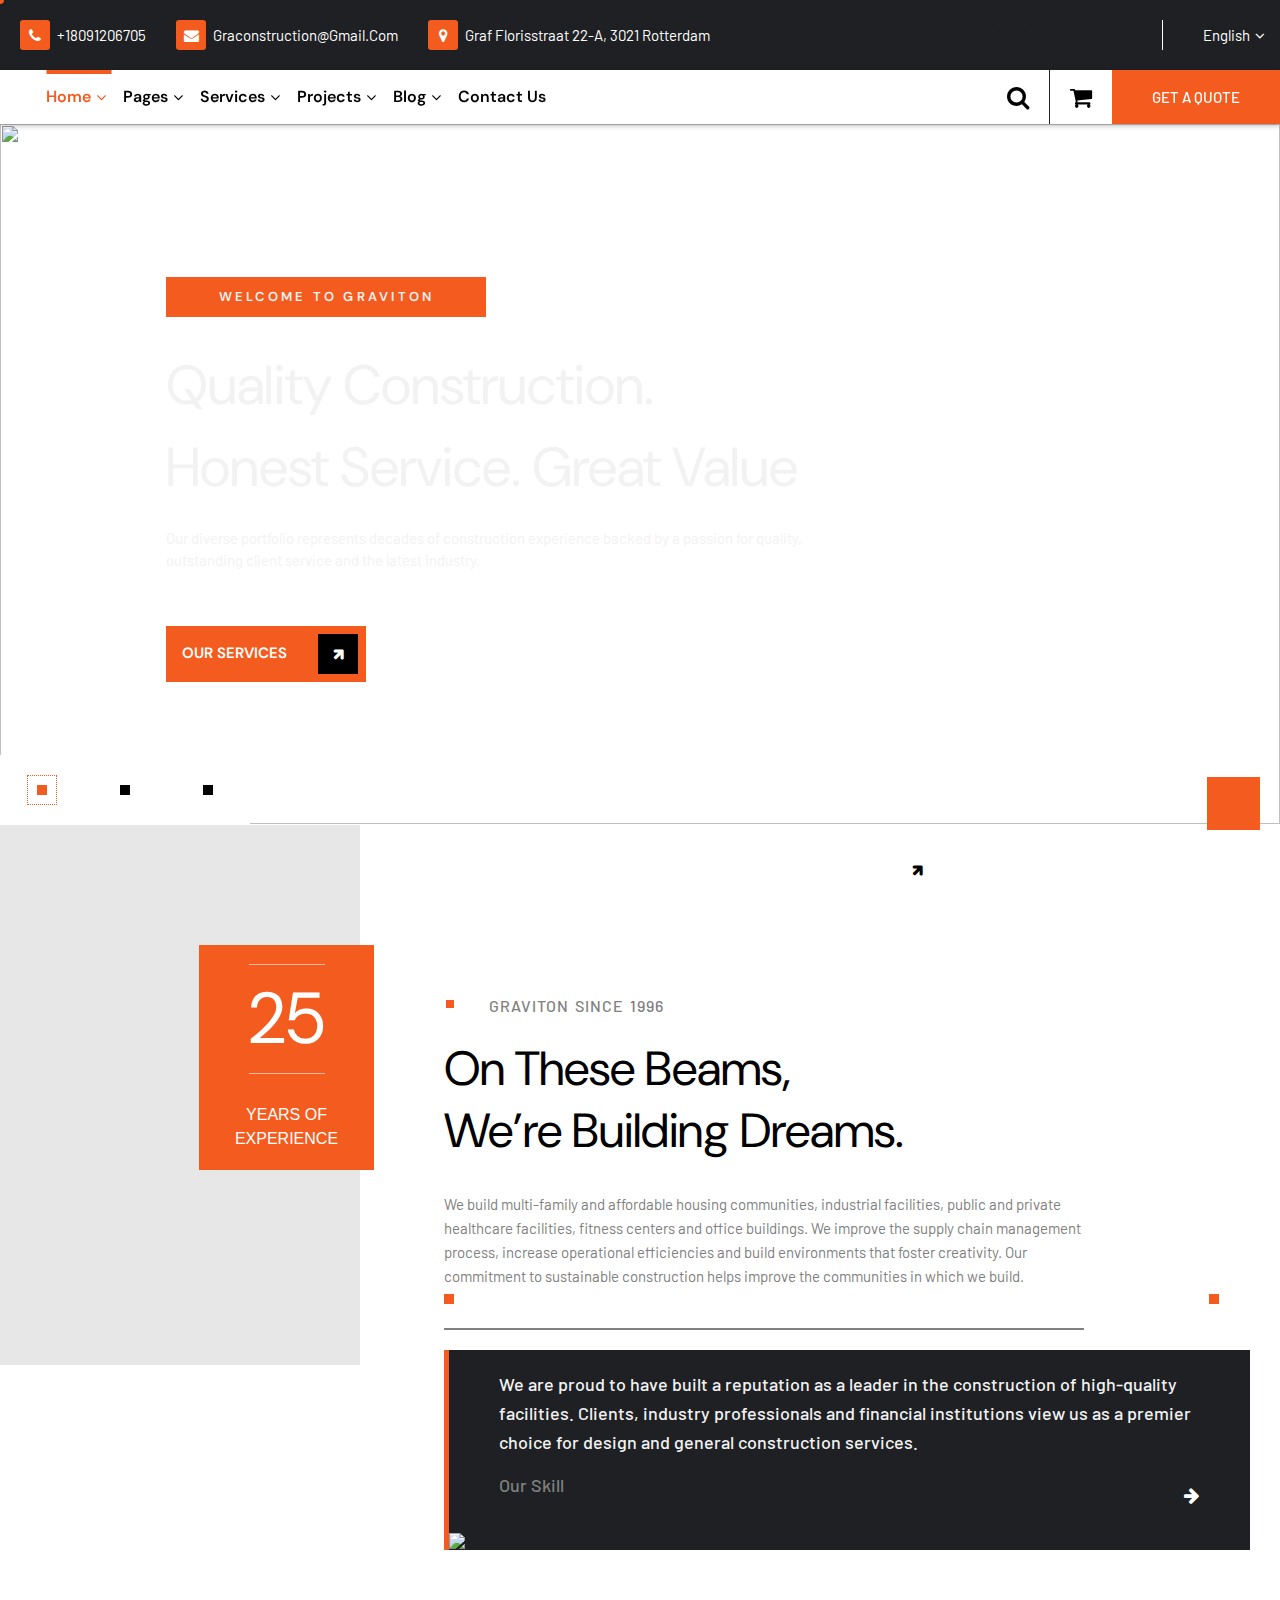
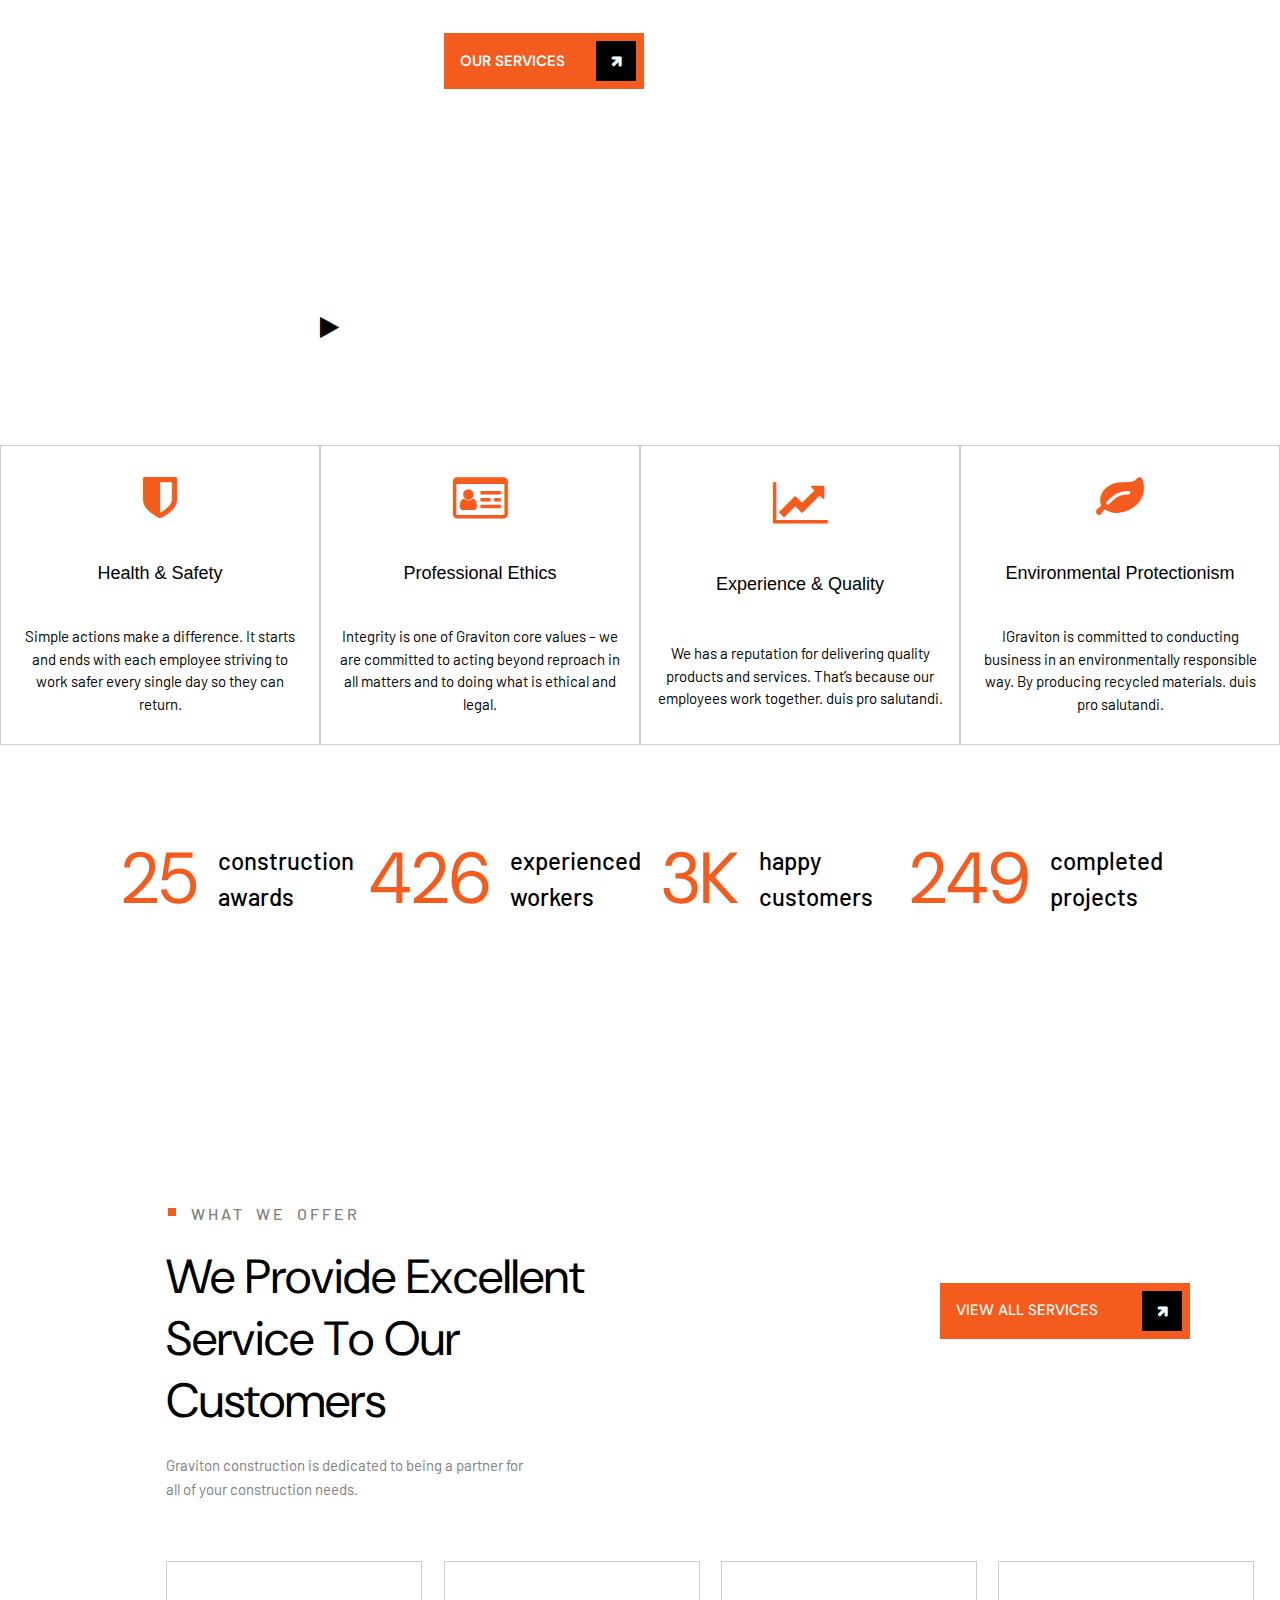
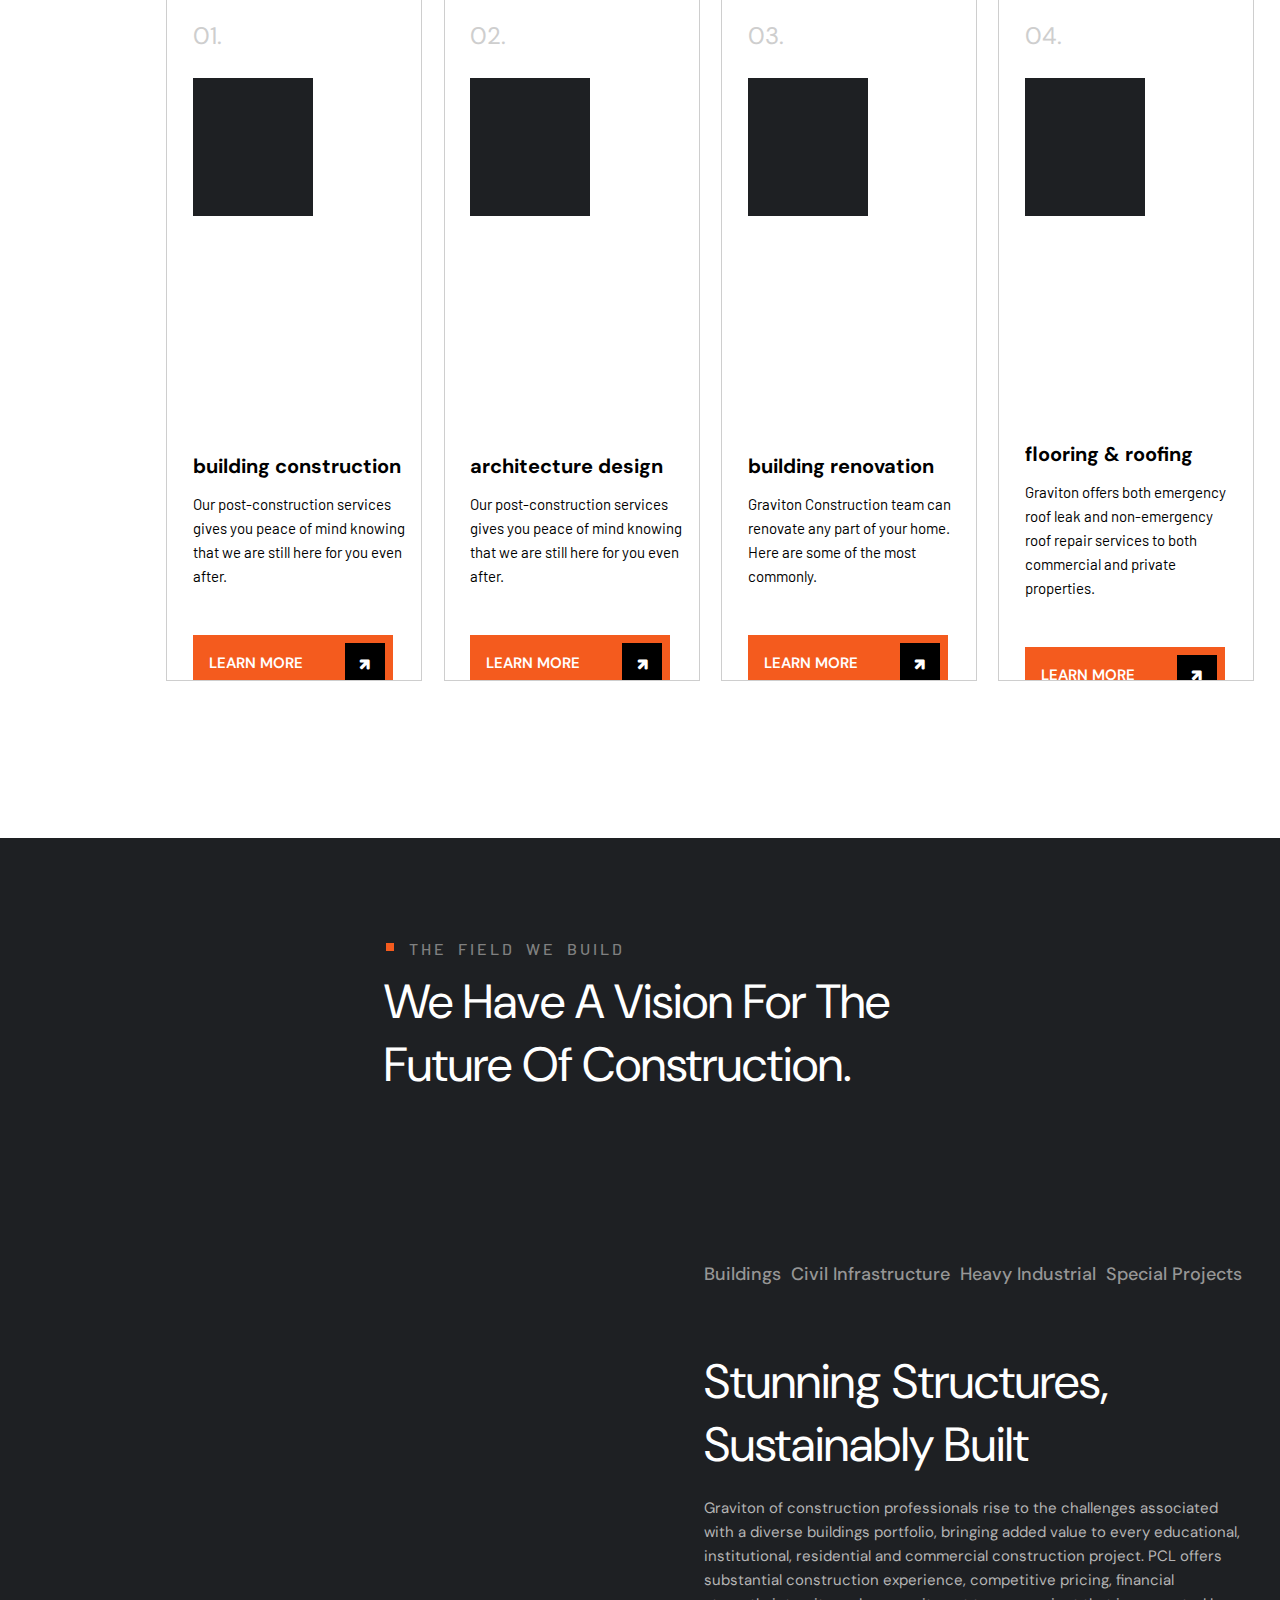
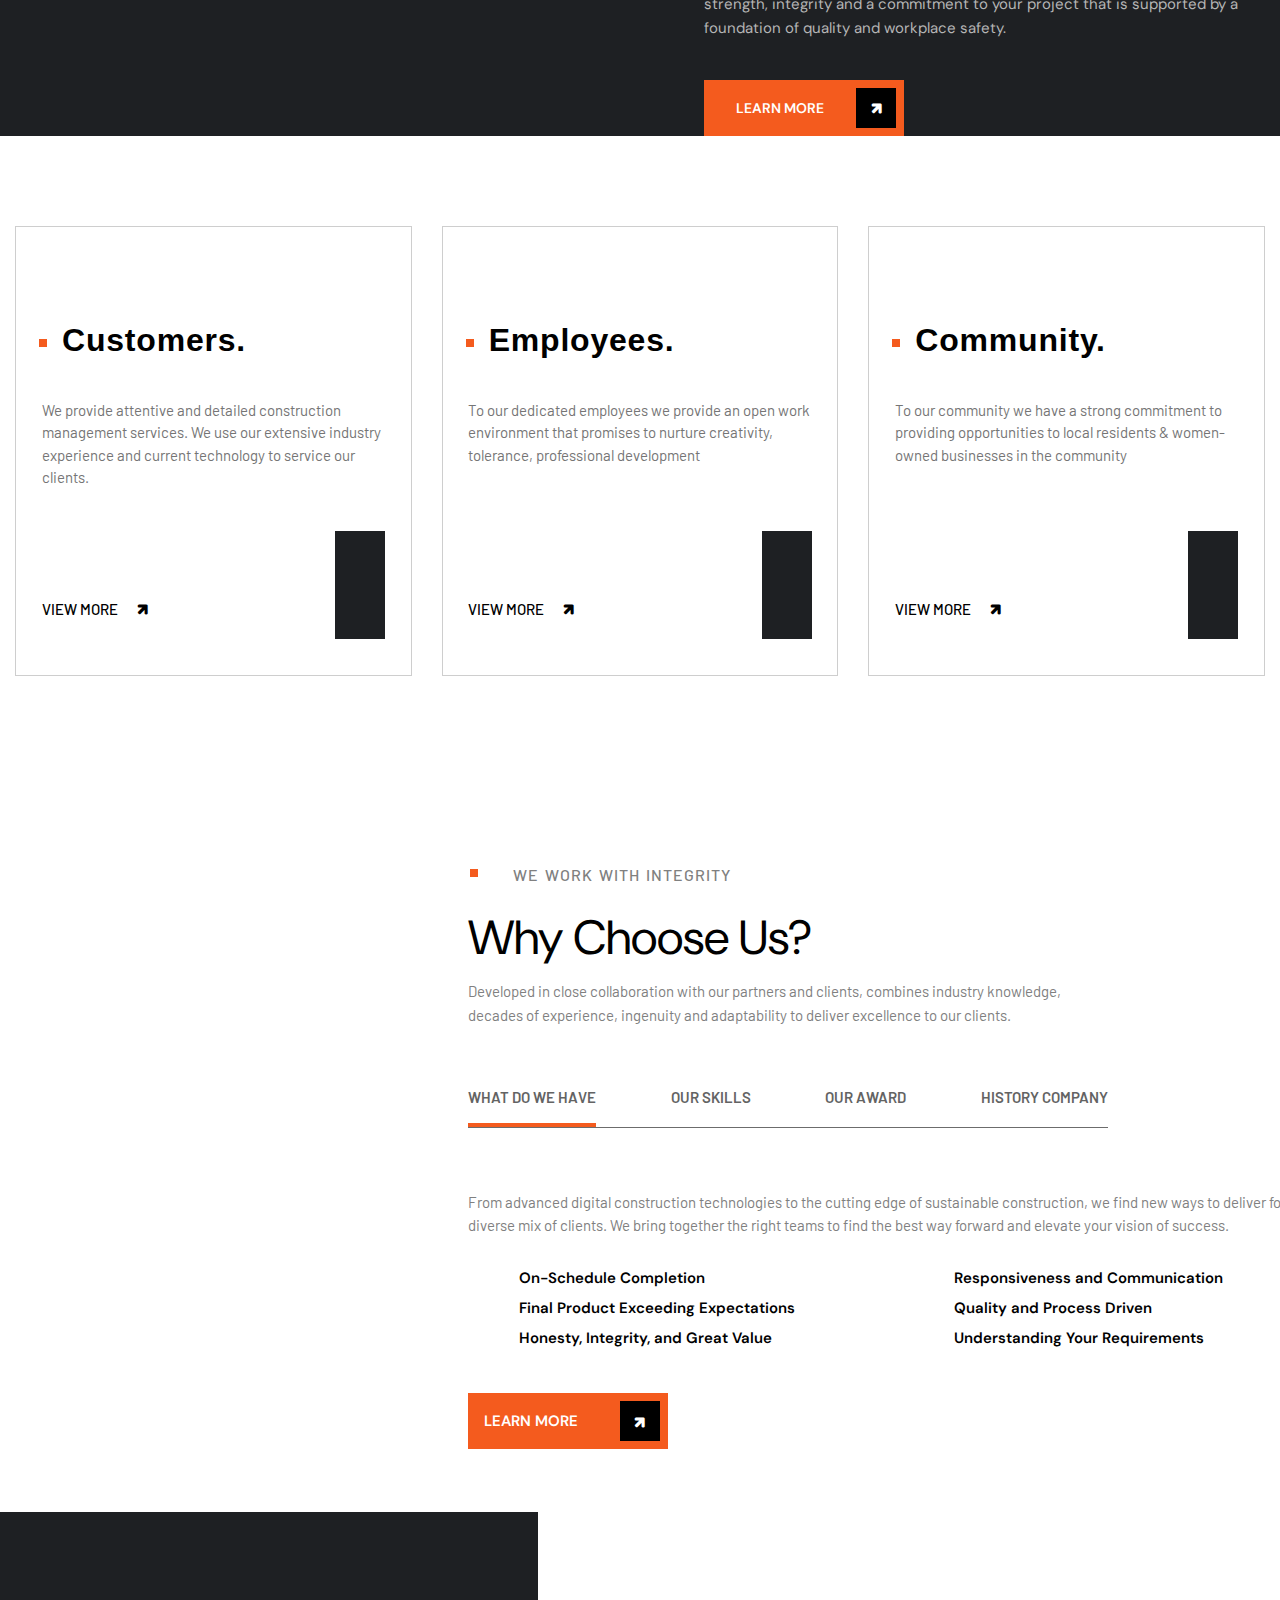
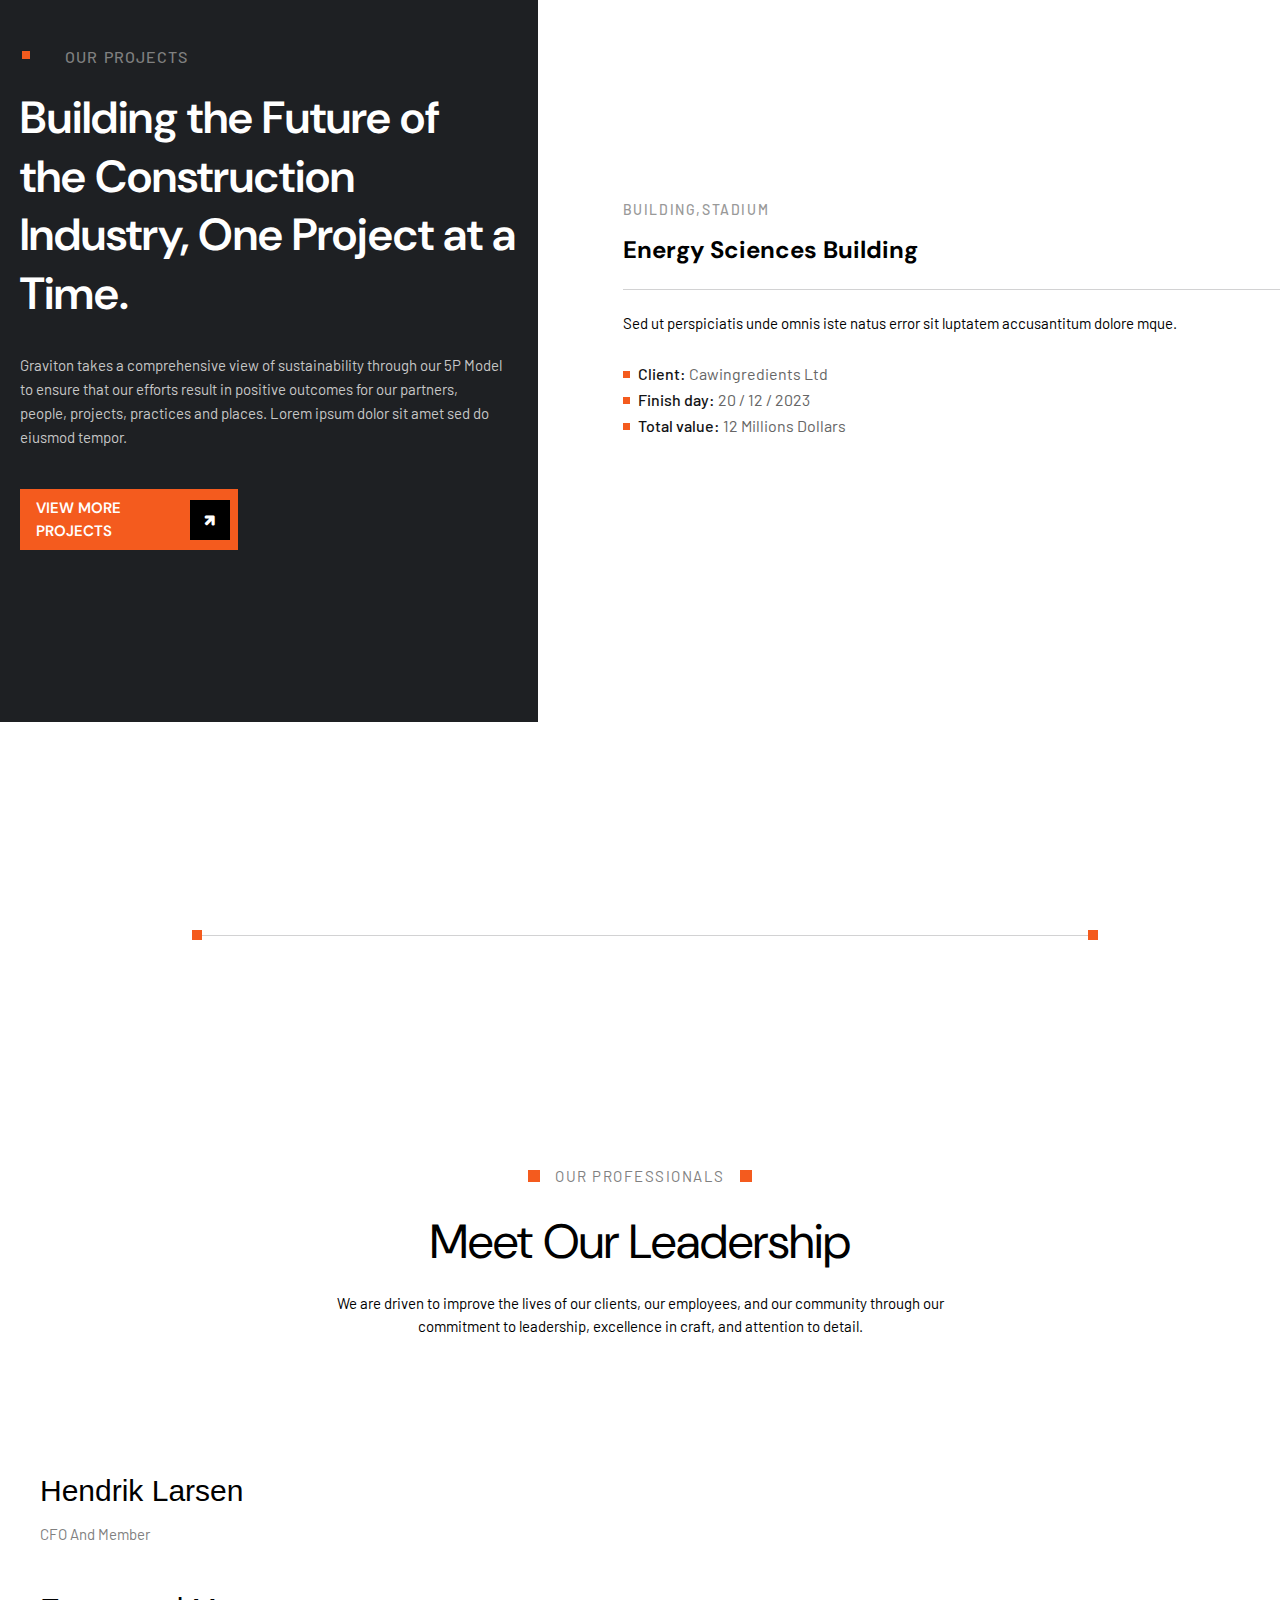
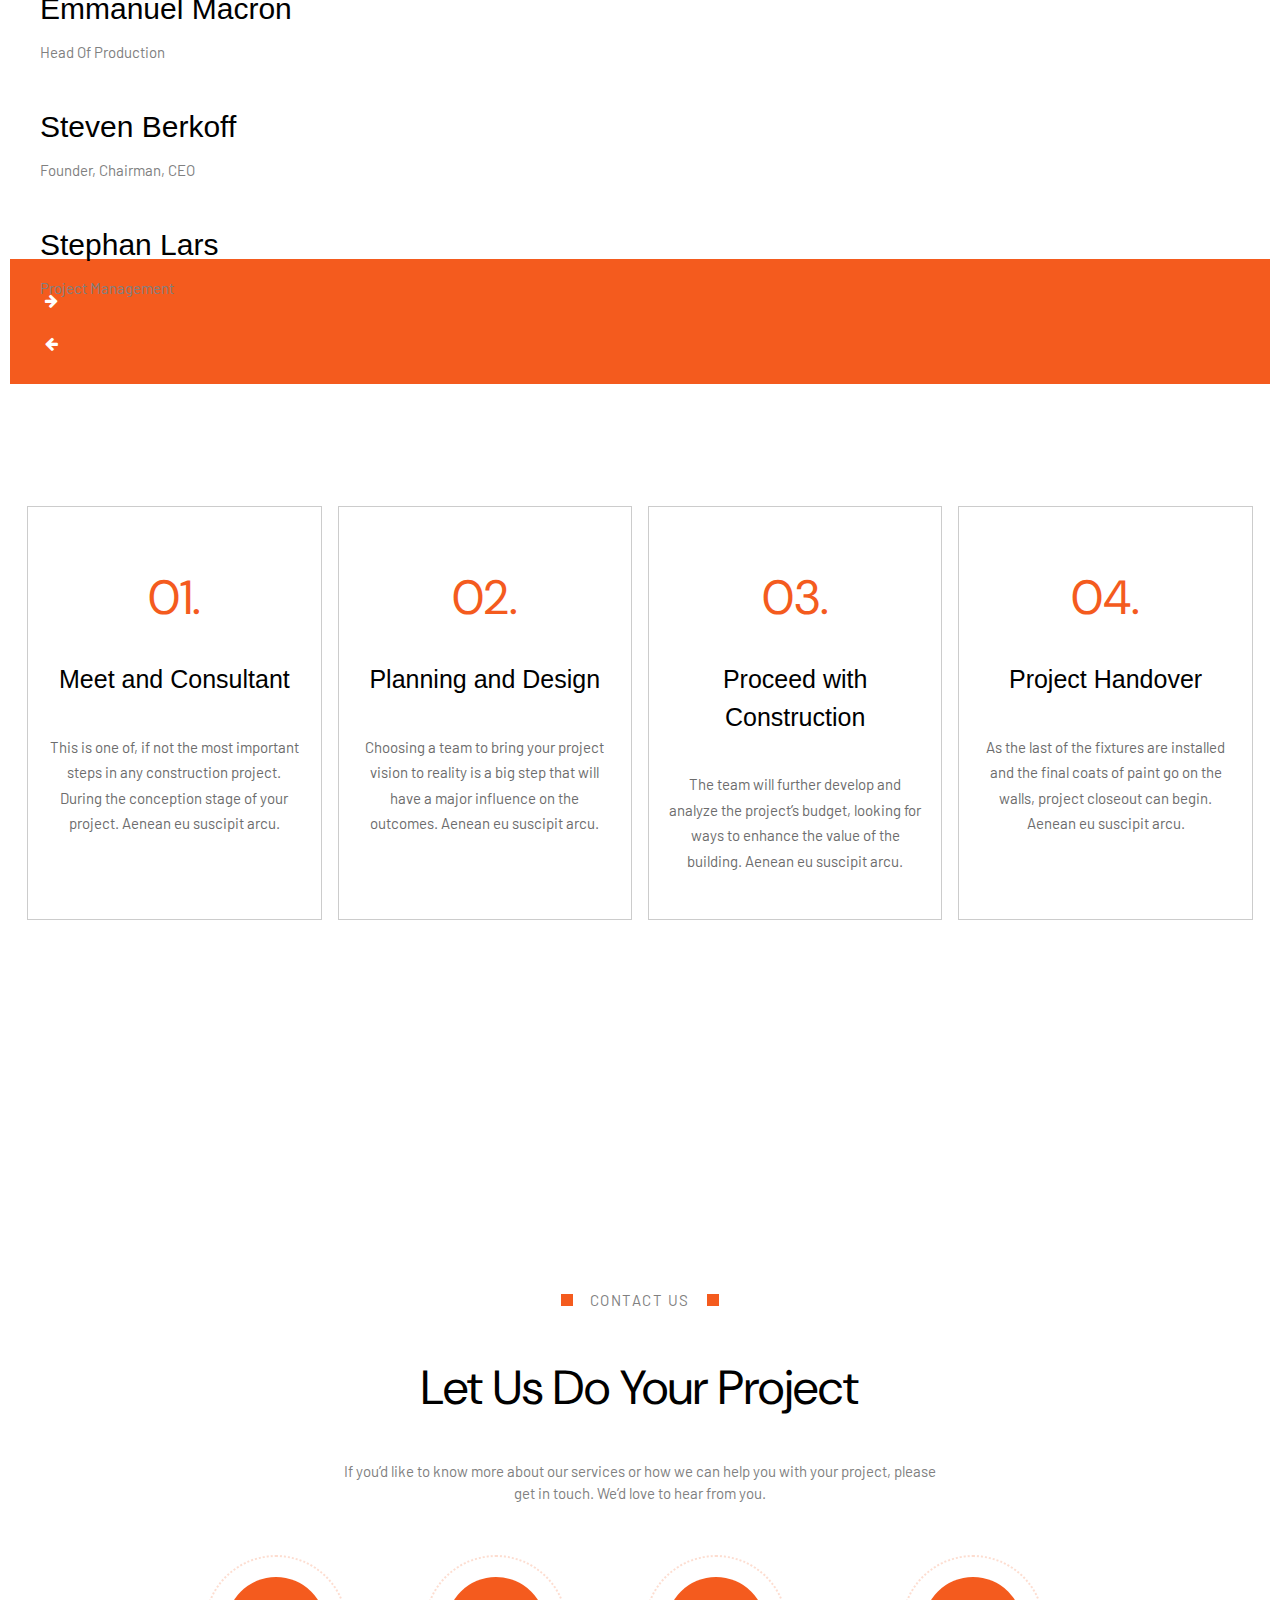
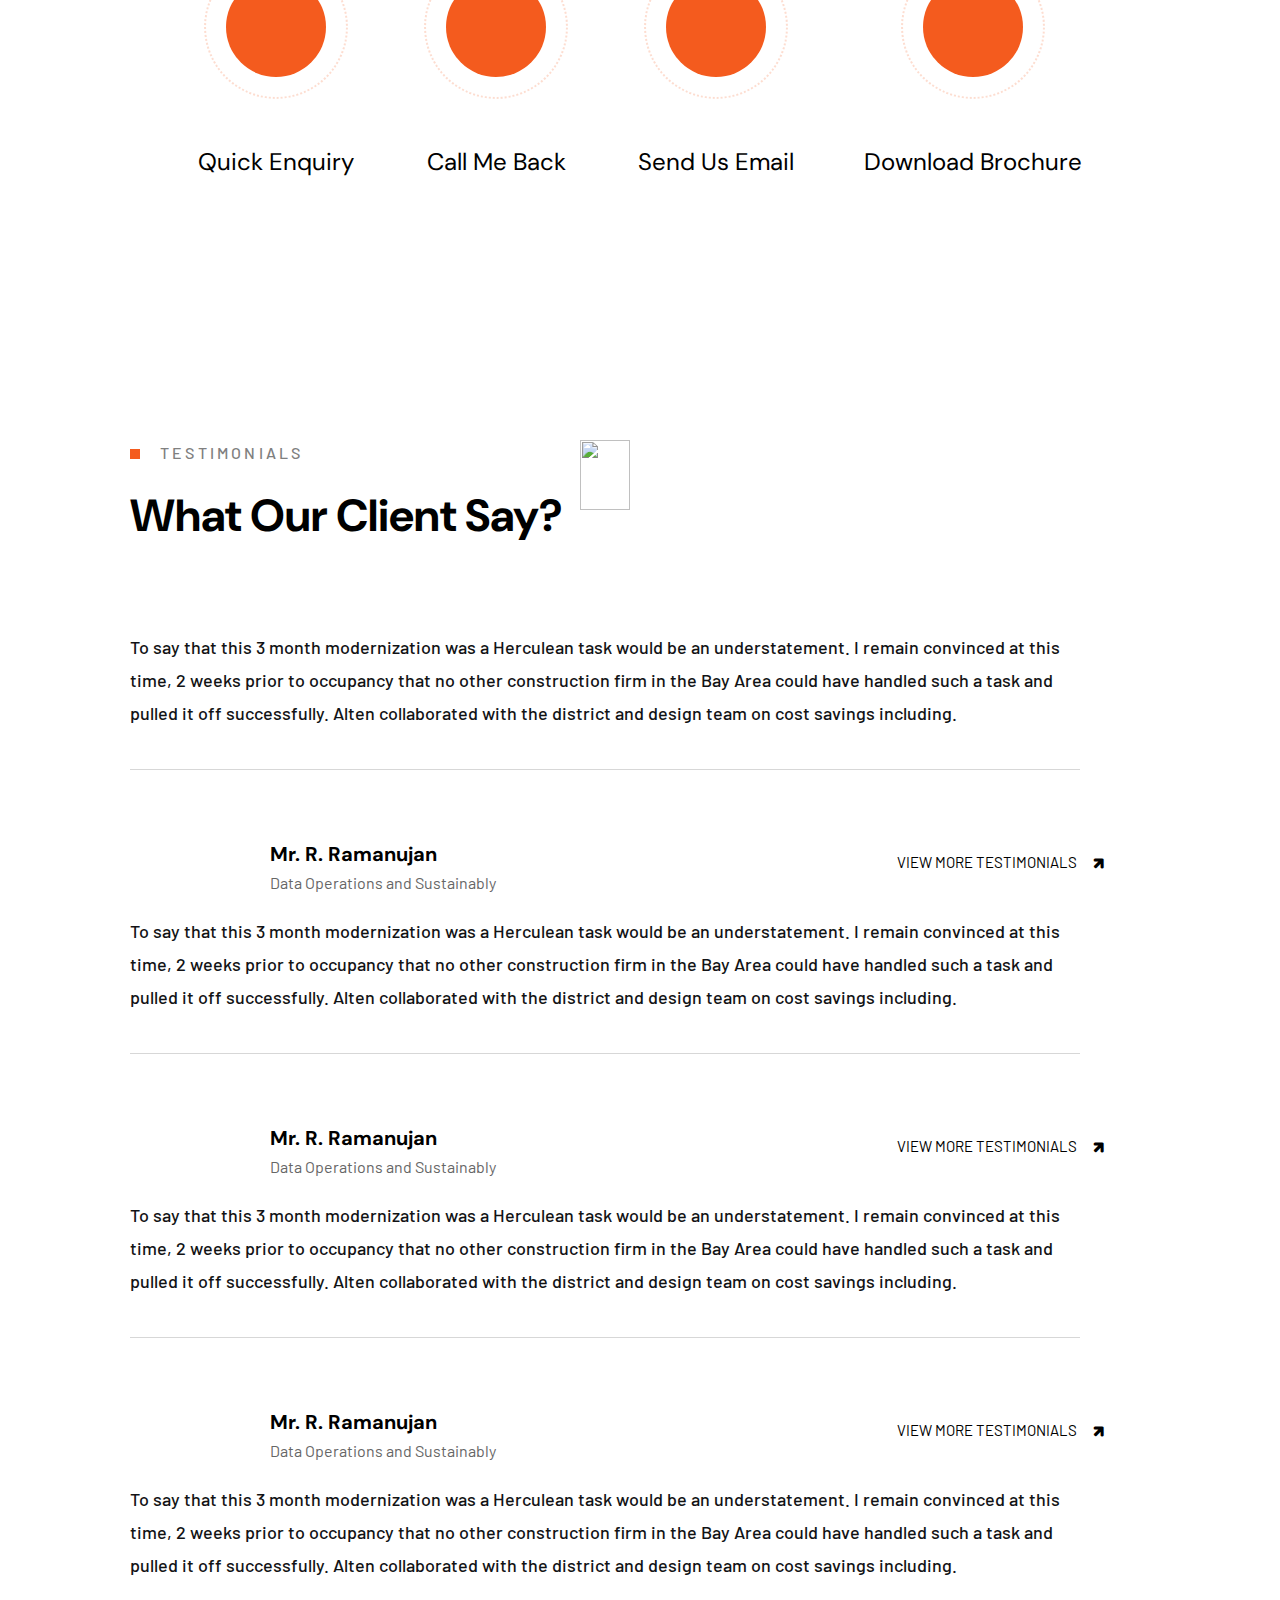
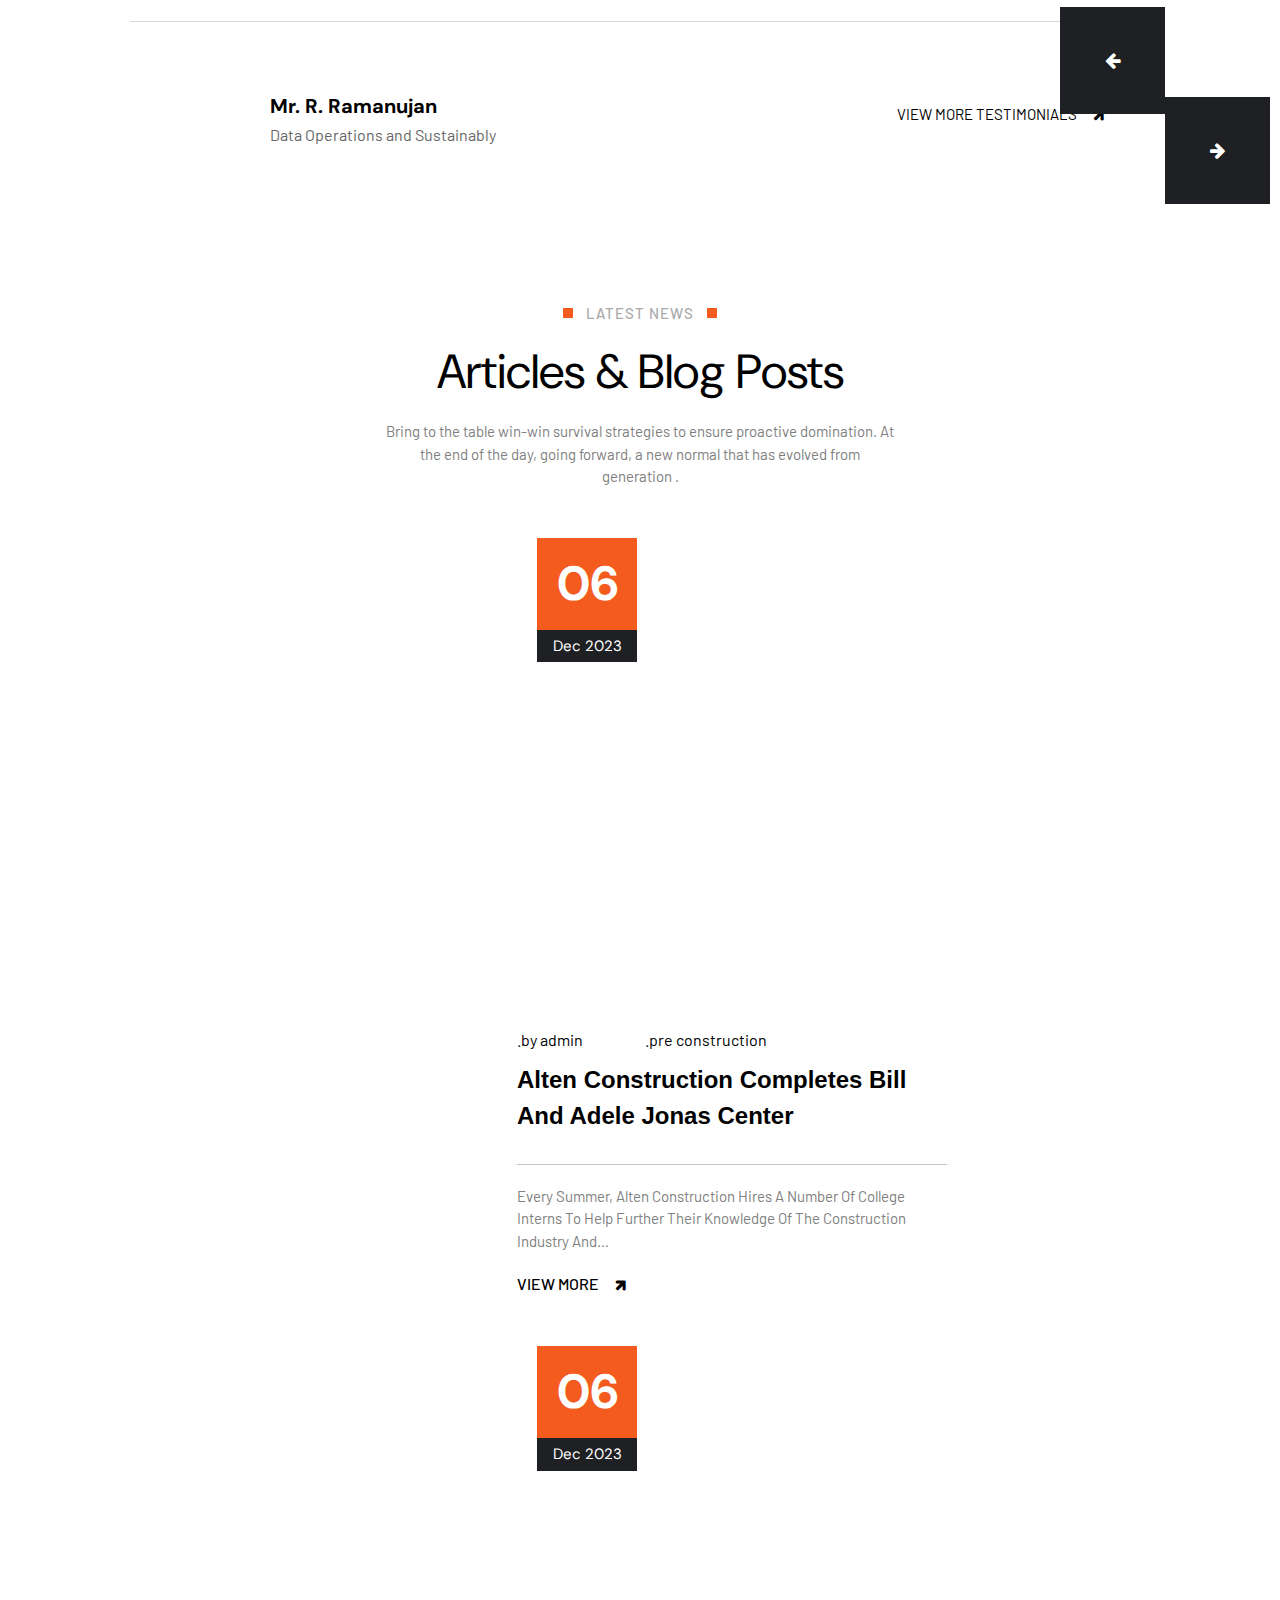
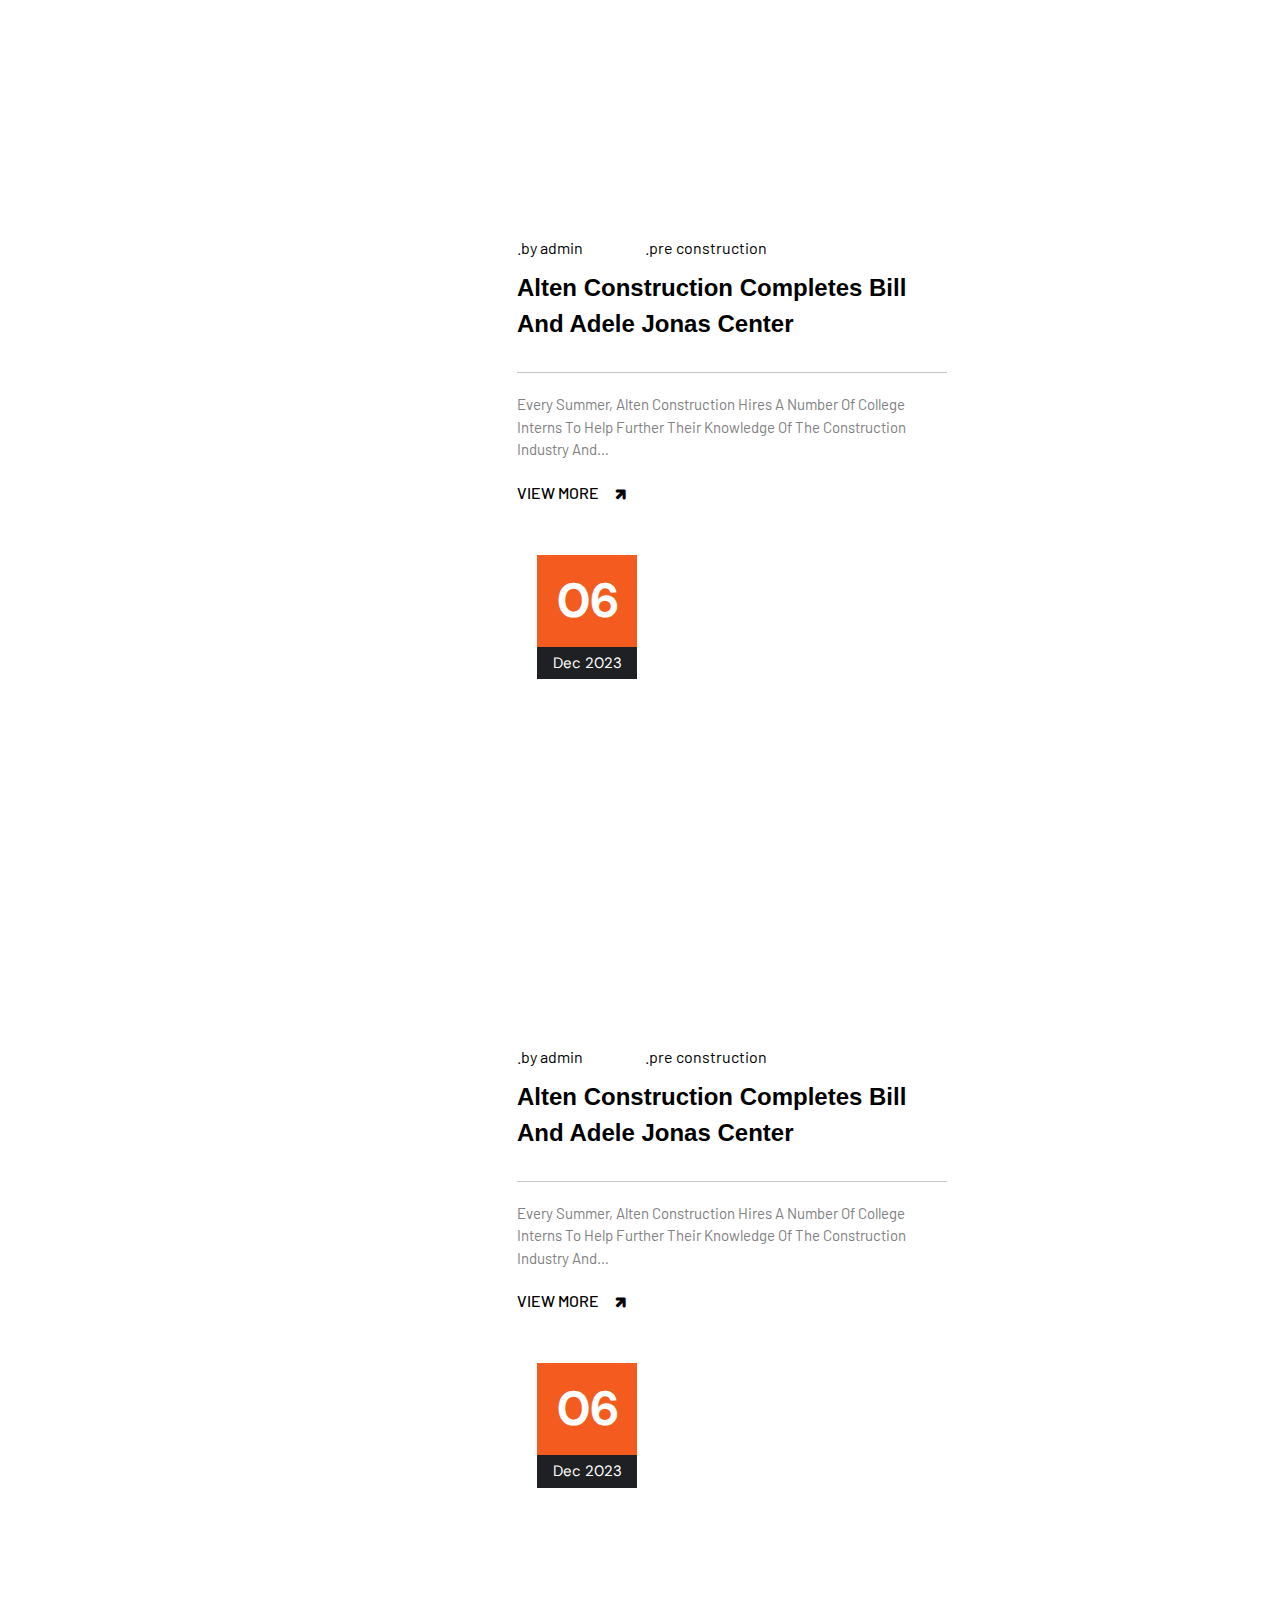
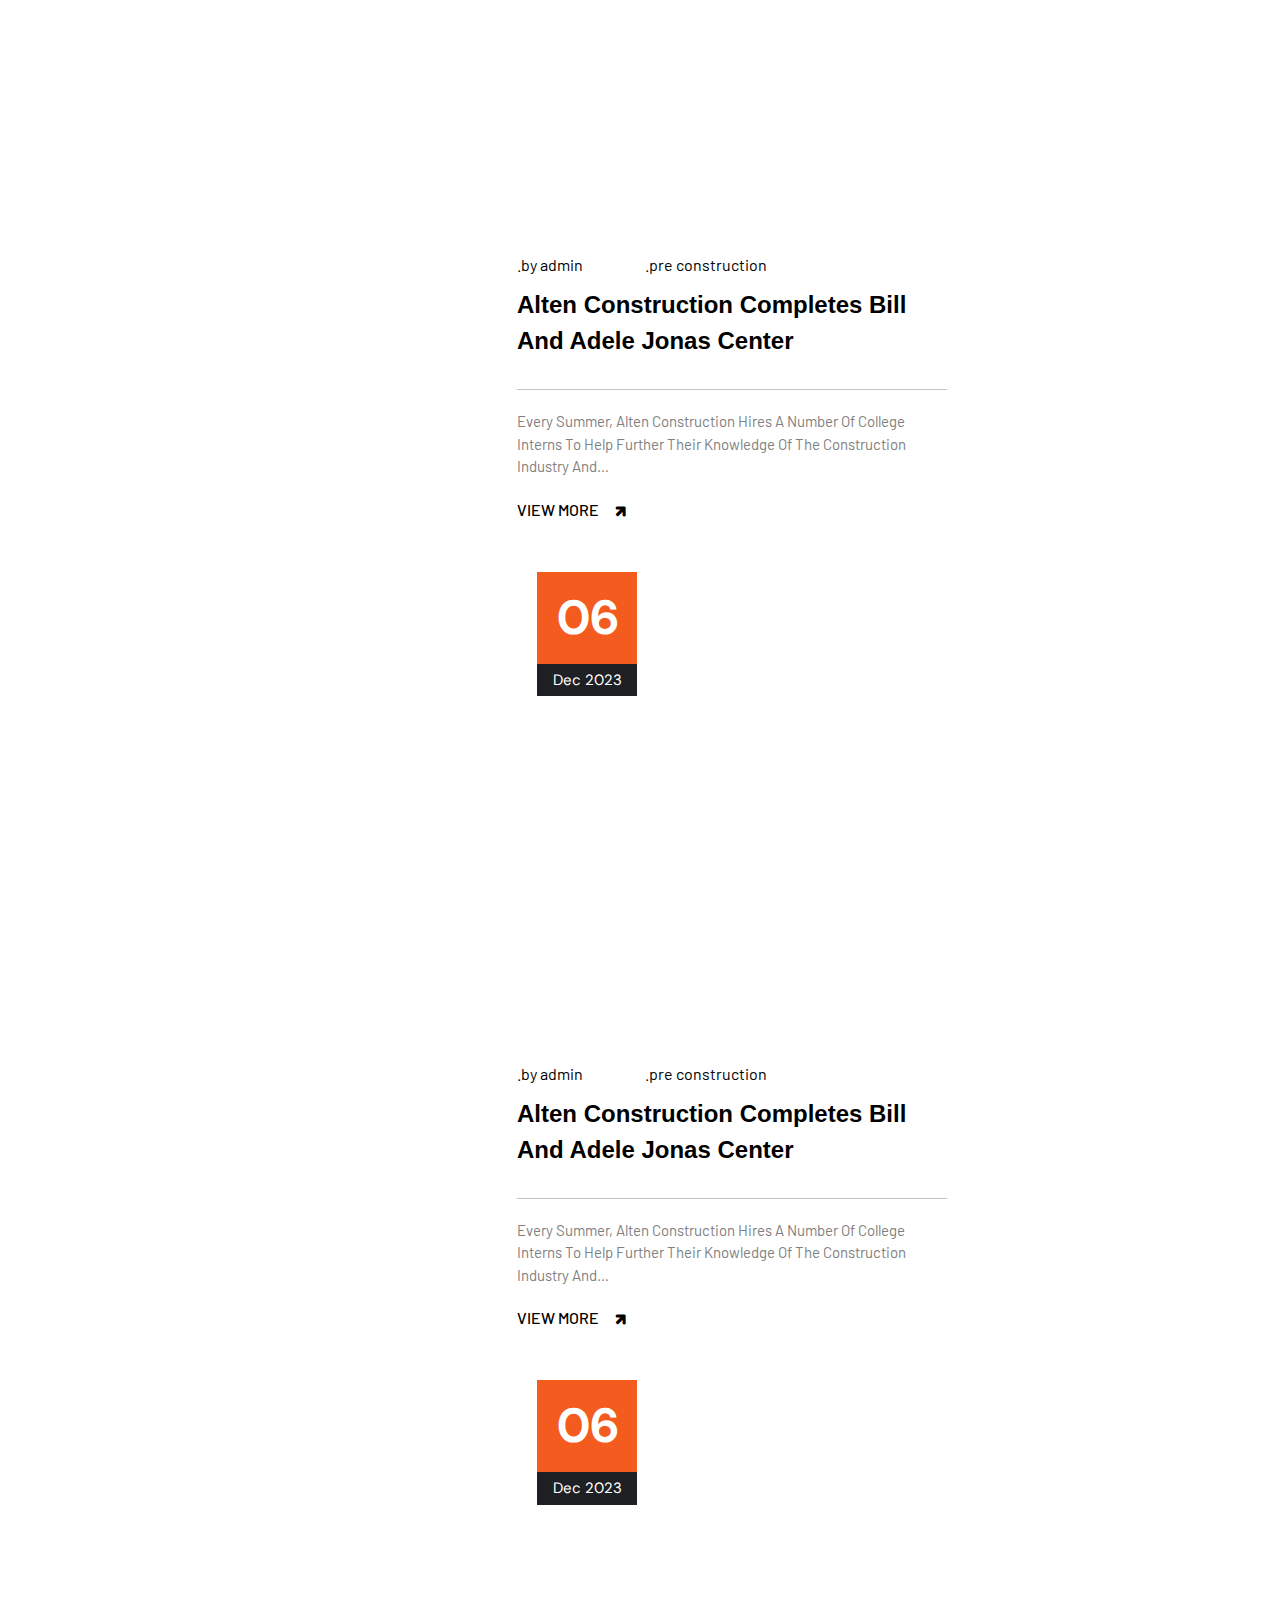
==== commit 2a4fdbb9: "Update construction site.html" ====
--- a/construction site.html
+++ b/construction site.html
@@ -58,15 +58,17 @@
     />
     <link rel="stylesheet" href="style/construction site.css" />
 
-    <title>construction</title>
+    <title>GRAVITON</title>
   </head>
   <body>
+    <div id="loader"></div>
+    <div id="mouseAnimation"></div>
     <div class="mainNavbar">
       <div class="row">
         <div class="contactDetails">
           <ul>
             <li>
-              <a href="tel:+18091206705"
+              <a class="interactable" href="tel:+18091206705"
                 ><i class="fa fa-phone" aria-hidden="true"></i>+18091206705</a
               >
             </li>
@@ -112,7 +114,7 @@
               onclick="activeLi(0)"
             >
               home<i class="fa fa-angle-down" aria-hidden="true"></i>
-              <ul class="dropdown-menu">
+              <ul class="dropdown-menu dropdown-menu-home">
                 <li class="dropdown-menu-item">
                   <div class="liBullets"></div>
                   <span>home 01</span>
@@ -137,7 +139,7 @@
             </li>
             <li class="secondNavbarLi dropdown-trigger" onclick="activeLi(1)">
               pages<i class="fa fa-angle-down" aria-hidden="true"></i>
-              <ul class="dropdown-menu">
+              <ul class="dropdown-menu dropdown-menu-pages">
                 <li class="dropdown-menu-item nestedLi">
                   <div class="liBullets"></div>
                   <span class="dropdown-trigger companyUl"
@@ -235,7 +237,7 @@
             </li>
             <li class="secondNavbarLi dropdown-trigger" onclick="activeLi(2)">
               services<i class="fa fa-angle-down" aria-hidden="true"></i>
-              <ul class="dropdown-menu">
+              <ul class="dropdown-menu dropdown-menu-services">
                 <li class="dropdown-menu-item">
                   <div class="liBullets"></div>
                   <span>our service</span>
@@ -248,7 +250,7 @@
             </li>
             <li class="secondNavbarLi dropdown-trigger" onclick="activeLi(3)">
               projects<i class="fa fa-angle-down" aria-hidden="true"></i>
-              <ul class="dropdown-menu">
+              <ul class="dropdown-menu dropdown-menu-projects">
                 <li class="dropdown-menu-item">
                   <div class="liBullets"></div>
                   <span>project style 01</span>
@@ -273,7 +275,7 @@
             </li>
             <li class="secondNavbarLi dropdown-trigger" onclick="activeLi(4)">
               blog<i class="fa fa-angle-down" aria-hidden="true"></i>
-              <ul class="dropdown-menu">
+              <ul class="dropdown-menu dropdown-menu-blog">
                 <li class="dropdown-menu-item">
                   <div class="liBullets"></div>
                   <span>blog standard</span>
@@ -2181,5 +2183,46 @@
         },
       });
     </script>
+    <script>
+      const loader = document.querySelector("#loader");
+      if (loader) {
+        document.body.style.overflow = "hidden"; // Disable scrolling initially
+
+        setTimeout(() => {
+          loader.style.opacity = "0"; // Start fading out the loader
+        }, 2000);
+
+        setTimeout(() => {
+          loader.style.display = "none"; // Hide the loader after fade out
+          document.body.style.overflow = "visible"; // Re-enable scrolling
+        }, 2500);
+      }
+      const mousetrail = document.querySelector("#mouseAnimation");
+      let mouseX = 0;
+      let mouseY = 0;
+
+      window.addEventListener("mousemove", function (event) {
+        mouseX = event.clientX;
+        mouseY = event.clientY;
+        updateMousetrail();
+      });
+
+      window.addEventListener("scroll", function () {
+        updateMousetrail();
+        loader.style.top = +window.scrollY + "px";
+      });
+      let scrollTimeout;
+
+      function updateMousetrail() {
+        mousetrail.style.left = mouseX + window.scrollX + "px";
+        mousetrail.style.top = mouseY + window.scrollY + "px";
+        const hoveredElement = event.target;
+       /*  if (hoveredElement.classList.contains("interactable")) {
+          mousetrail.classList.add("hovered"); // Add a class for hover style
+        } else {
+          mousetrail.classList.remove("hovered"); // Remove hover class if not hovering an interactable element
+        } */
+      }
+    </script>
   </body>
 </html>
--- a/style/construction site.css
+++ b/style/construction site.css
@@ -19,6 +19,16 @@
 }
 .fa {
   padding: 0 5px;
+}
+#mouseAnimation {
+  position: absolute;
+  height: 8px;
+  width: 8px;
+  background-color: #f45b1e;
+  border-radius: 50%;
+  translate: -50% -50%;
+  z-index: 200;
+  pointer-events: none;
 }
 .mainNavbar .row {
   align-items: center;
@@ -254,7 +264,7 @@
 }
 .landingContent {
   background-image: radial-gradient(rgba(0, 0, 0, 0.4), rgba(0, 0, 0, 0.7)),
-    url("images/luke-besley-k5l-zbRSPds-unsplash.jpg");
+    url("../images/luke-besley-k5l-zbRSPds-unsplash.jpg");
   background-size: cover;
   height: 92vh;
   color: white;
@@ -370,7 +380,7 @@
   margin: 0px 20px;
   display: flex;
   flex-direction: column;
-  background-image: url("images/ricardo-gomez-angel-NsUpK4DgG-0-unsplash.jpg");
+  background-image: url("../images/ricardo-gomez-angel-NsUpK4DgG-0-unsplash.jpg");
 }
 .experience {
   display: flex;
@@ -469,7 +479,7 @@
 }
 .joinUS {
   position: absolute;
-  background-image: url(images/Screenshot\ 2024-02-21\ 130440.png);
+  background-image: url(/images/Screenshot\ 2024-02-21\ 130440.png);
   background-size: cover;
   height: 265px;
   width: 520px;
@@ -489,11 +499,20 @@
   padding: 20px;
   width: 59.2px;
   margin: 20px 0;
+  transition: 200ms ease-in-out;
+}
+.joinUS > div > div:hover {
+  background: black;
+  color: white;
+}
+.joinUS > div > div:hover i {
+  rotate: 0deg;
 }
 .joinUS i {
   translate: 2px;
   rotate: -45deg;
   padding: 0%;
+  transition: 200ms ease-in-out;
 }
 .experience > .col:nth-of-type(1) > div:nth-of-type(1) {
   height: 60vh;
@@ -508,7 +527,7 @@
       rgba(255, 255, 255, 0),
       rgba(255, 255, 255, 0.8)
     ),
-    url("images/sumner-mahaffey-7Y0NshQLohk-unsplash.png");
+    url("../images/sumner-mahaffey-7Y0NshQLohk-unsplash.png");
   background-size: cover;
   margin-top: 150px;
 }
@@ -911,7 +930,7 @@
   width: 100% !important;
 }
 .whyChooseUS > .col:nth-of-type(1) {
-  background-image: url(images/bg-left.png);
+  background-image: url(/images/bg-left.png);
 }
 .whyChooseUS > div > img {
   width: 33vw;
@@ -1097,22 +1116,22 @@
   background-position: center;
 }
 .ourProjects .card:nth-of-type(1) {
-  background-image: url(images/mySlides_2-1.jpg);
+  background-image: url(/images/mySlides_2-1.jpg);
 }
 .ourProjects .card:nth-of-type(2) {
-  background-image: url(images/mySlides_2-2.jpg);
+  background-image: url(/images/mySlides_2-2.jpg);
 }
 .ourProjects .card:nth-of-type(3) {
-  background-image: url(images/mySlides_2-3.jpg);
+  background-image: url(/images/mySlides_2-3.jpg);
 }
 .ourProjects .card:nth-of-type(4) {
-  background-image: url(images/mySlides_2-4.jpg);
+  background-image: url(/images/mySlides_2-4.jpg);
 }
 .ourProjects .card:nth-of-type(5) {
-  background-image: url(images/mySlides_2-5.jpg);
+  background-image: url(/images/mySlides_2-5.jpg);
 }
 .ourProjects .card:nth-of-type(6) {
-  background-image: url(images/mySlides_2-6.jpg);
+  background-image: url(/images/mySlides_2-6.jpg);
 }
 .ourProjects .slide-container {
   width: 900px;
@@ -1413,7 +1432,7 @@
   text-transform: capitalize;
 }
 .contactUS {
-  background-image: url(images/madhav-rueJ4kKejRI-unsplash.jpg);
+  background-image: url(/images/madhav-rueJ4kKejRI-unsplash.jpg);
   background-position: center;
   background-size: cover;
   margin-top: 32vh;
@@ -1464,7 +1483,7 @@
   color: #6c6c6c;
 }
 .contactUS > .row:nth-of-type(2) > .col {
-  background-image: url(images/nikhil-fHOc-5r6LMg-unsplash.jpg);
+  background-image: url(/images/nikhil-fHOc-5r6LMg-unsplash.jpg);
   margin: 6vh 1vw;
   font-size: 21px;
   color: white;
@@ -1862,7 +1881,7 @@
 }
 
 .footer {
-  background-image: url(images/footer\ img.jpg);
+  background-image: url(/images/footer\ img.jpg);
   background-size: 150%;
   background-position: -600px 00px;
 }
